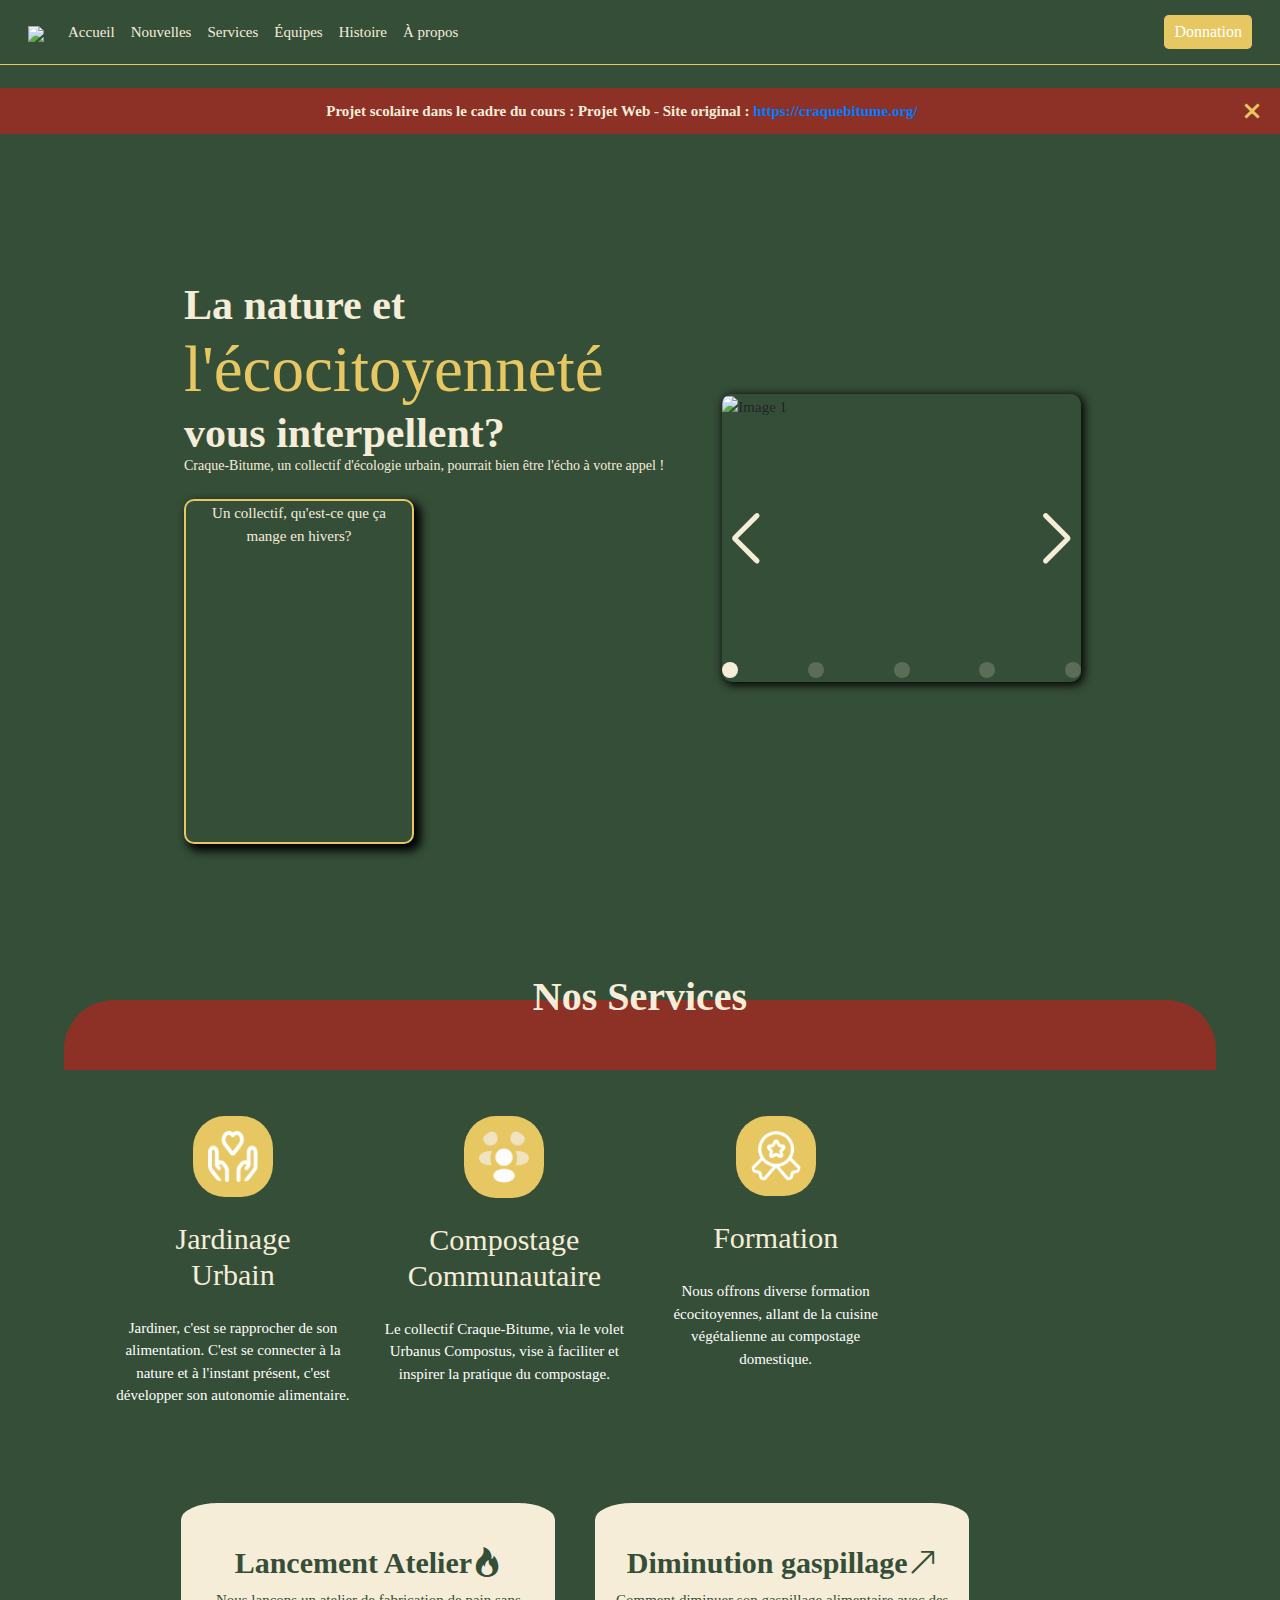
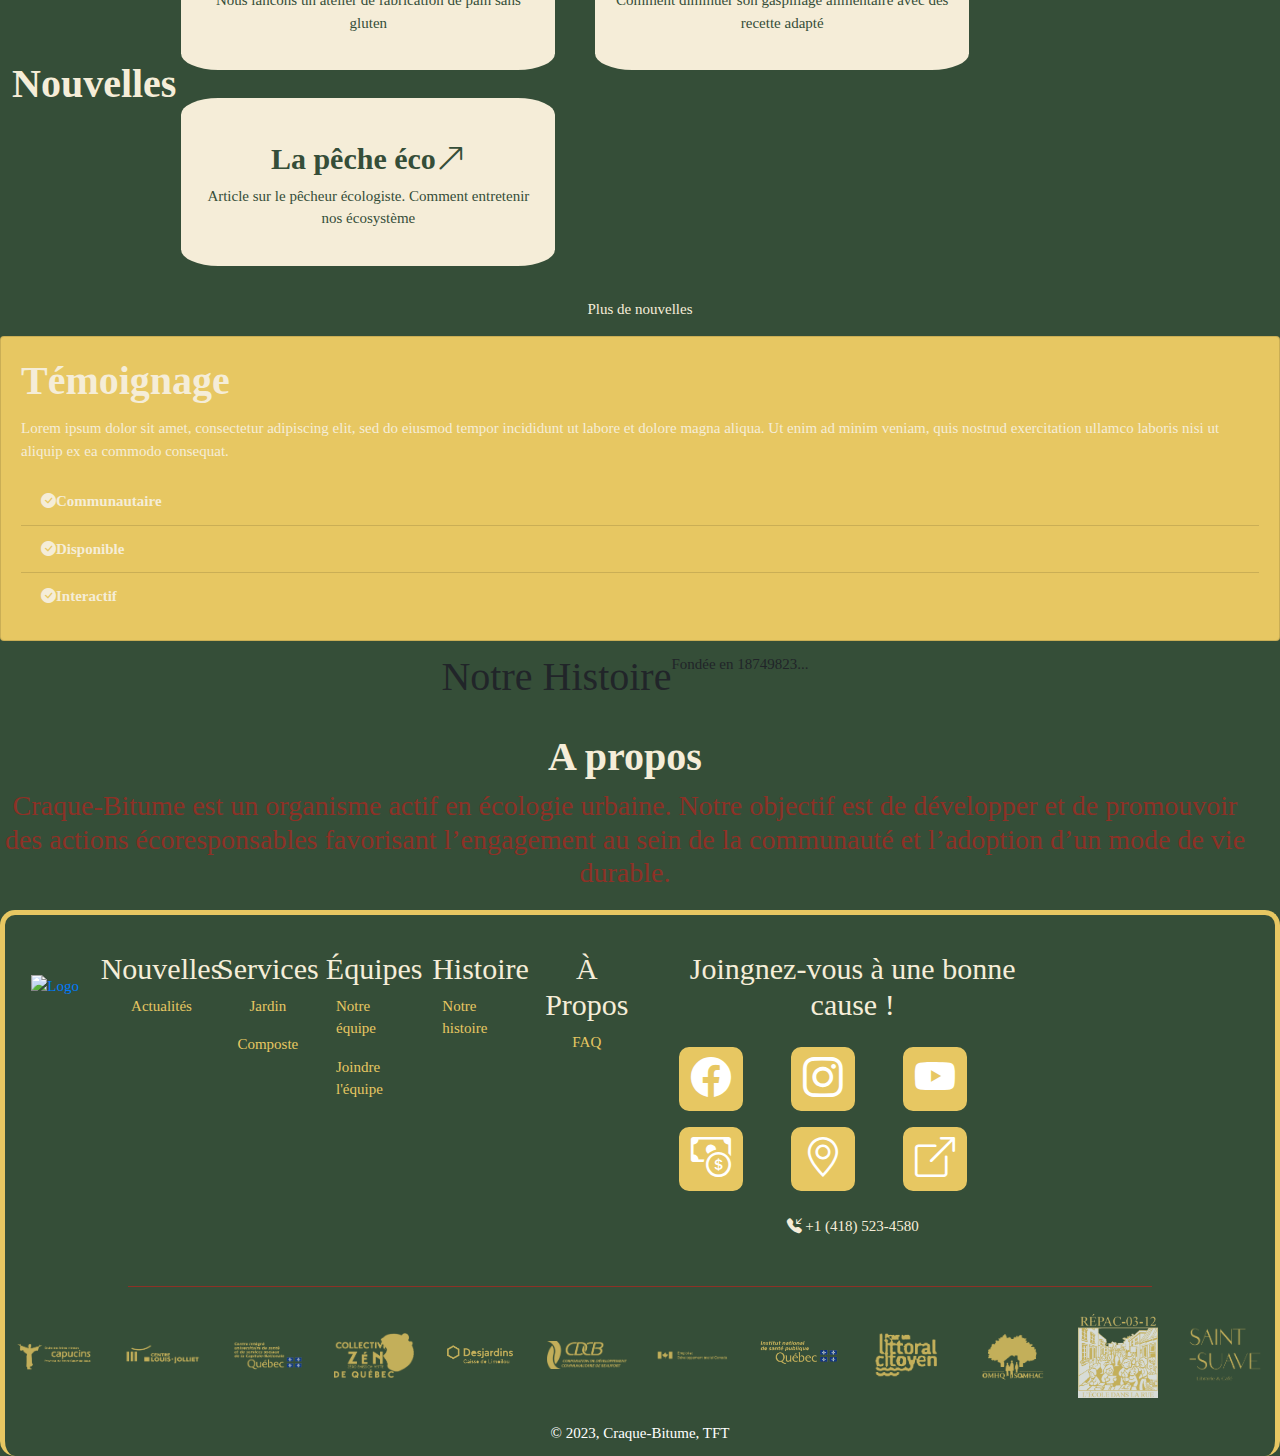
==== index.html @ edf3be4c "nouvelles card pt3" ====
<!DOCTYPE html>
<html lang="fr">

<head>
  <meta charset="UTF-8">
  <meta http-equiv="X-UA-Compatible" content="IE=edge">
  <meta name="viewport" content="width=device-width, initial-scale=1.0" />
  <title>Craque-Bitume</title>
  <link rel="apple-touch-icon" sizes="180x180" href="./assets/favicon/apple-touch-icon.png">
  <link rel="icon" type="image/png" sizes="32x32" href="./assets/favicon/favicon-32x32.png">
  <link rel="icon" type="image/png" sizes="16x16" href="./assets/favicon/favicon-16x16.png">
  <link rel="manifest" href="./assets/favicon/site.webmanifest">
  <link rel="mask-icon" href="./assets/favicon/safari-pinned-tab.svg" color="#5bbad5">
  <meta name="msapplication-TileColor" content="#da532c">
  <meta name="theme-color" content="#ffffff">
  <link rel="stylesheet" href="https://cdn.jsdelivr.net/npm/bootstrap-icons@1.10.3/font/bootstrap-icons.css">
  <link rel="stylesheet" href="https://cdn.jsdelivr.net/npm/swiper@9/swiper-bundle.min.css" />
  <link rel="stylesheet" href="https://unpkg.com/swiper/swiper-bundle.min.css">
  <link rel="stylesheet" href="https://maxcdn.bootstrapcdn.com/bootstrap/4.5.2/css/bootstrap.min.css">
  <link href="https://cdn.jsdelivr.net/npm/bootstrap@5.3.2/dist/css/bootstrap.min.css" rel="stylesheet" integrity="sha384-T3c6CoIi6uLrA9TneNEoa7RxnatzjcDSCmG1MXxSR1GAsXEV/Dwwykc2MPK8M2HN" crossorigin="anonymous">
  <link rel="stylesheet" href="https://use.typekit.net/fch5wdf.css">
  <link rel="stylesheet" href="./styles/styles.css" type="text/css">
  <link href='https://unpkg.com/css.gg@2.0.0/icons/css/trees.css' rel='stylesheet'>
  <script src='https://kit.fontawesome.com/a076d05399.js' crossorigin='anonymous'></script>
 <!--icon link-->
  <link href="https://fonts.googleapis.com/icon?family=Material+Icons" rel="stylesheet">
</head>
<!--BODY-->

<body>
  <!--BODY-->

  <main>
    <div class="ignorez"></div>


    <!--BARRE TOP BANNER-->
    <div class="banner">
      <div class="banner__content">
        <div class="banner__text">
          <strong>Projet scolaire dans le cadre du cours : Projet Web - Site original : <a href="https://craquebitume.org/">https://craquebitume.org/</a></strong>
        </div>
        <button class="banner__close" type="button">
          <span class="material-icons">
            close
          </span>
        </button>
      </div>
    </div>

    <!-- NAVBAR -->
    <nav class="navbar navbar-dark navbar-expand-lg justify-content-end align-items-center fixed-top py-0">
      <div class="container-fluid justify-content-space-between align-items-center">
        <a class="navbar-brand " href="index.html">
          <img src="./sources/logo.png" class="logo">
        </a>
        <button class="navbar-toggler" type="button" width="20%" data-bs-toggle="collapse" data-bs-target="#navbarNavDropdown" aria-controls="navbarNavDropdown" aria-expanded="false" aria-label="Affichage/masquage de la navigation">
          <span class="navbar-toggler-icon"></span>
        </button>
        <div class="collapse navbar-collapse" id="navbarNavDropdown">
          <ul class="navbar-nav ">
            <li class="nav-item"><a class="nav-link" aria-current="page" href="./index.html">Accueil</a></li>
            <li class="nav-item"><a class="nav-link" aria-current="page" href="./2nouvelles.html">Nouvelles</a></li>
            <li class="nav-item"><a class="nav-link" aria-current="page" href="./3services.html">Services</a></li>
            <li class="nav-item"><a class="nav-link" aria-current="page" href="./4equipe.html">Équipes</a></li>
            <li class="nav-item"><a class="nav-link" aria-current="page" href="./5histoire.html">Histoire</a></li>
            <li class="nav-item"><a class="nav-link" aria-current="page" href="./6propos.html">À propos</a></li>
          </ul>
          <div class="donnation d-flex justify-content-end">
            <a href="https://craquebitume.org/products/faites-un-don-a-craque-bitume" type="button" id="btn-don" class="d-flex justify-content-end btn btn-outline-warning btn-lg ml-lg-2 mt-2 mt-lg-0">Donnation</a>
          </div>
        </div>
      </div>
    </nav>

    <!-------------- HERO --------------->
    <section id="hero" class="accueil container-fluid hero row d-flex justify-content-evenly justify-content-xl-center">
      <div class="cote gauche pt-5 d-flex flex-column col-11 col-sm-8 col-md-9 col-xl-5 justify-content-center justify-content-md-center justify-content-lg-center  align-items-md-center align-items-center align-items-xl-start">
        <h1 class="text-center text-md-start text-overflow hero-titre-1">La nature et</h1>
        <h1 class="text-center text-md-start text-overflow hero-titre-2">l'écocitoyenneté</h1>
        <h1 class="text-center text-md-start text-lg-start text-overflow hero-titre-3">vous interpellent?</h1>
        <h4 class="text-center text-md-center text-md-start text-lg-start text-overflow pb-3 hero-titre-4" >Craque-Bitume, un collectif d'écologie urbain, pourrait bien être l'écho à votre appel !</h4>
        <button class="collectif d-flex flex-column col-9 col-md-5 col-lg-5 hero-btn">Un collectif, qu'est-ce que ça mange en hivers?</button>
      </div>
      <div class="cote droit d-flex flex-column col-11 col-sm-8 col-md-7 col-xl-4 justify-content-start justify-content-lg-center align-items-start align-items-lg-start">
        <div class="container">
          <div class="swiper-container">
            <div class="swiper-wrapper">
              <div class="swiper-slide"><img src="./sources/medias/accueil/carroussel_1.jpg" alt="Image 1"></div>
              <div class="swiper-slide"><img src="./sources/medias/accueil/carroussel_2.jpg" alt="Image 2"></div>
              <div class="swiper-slide"><img src="./sources/medias/accueil/carroussel_3.jpg" alt="Image 3"></div>
              <div class="swiper-slide"><img src="./sources/medias/accueil/carroussel_4.jpg" alt="Image 4"></div>
              <div class="swiper-slide"><img src="./sources/medias/accueil/carroussel_5.jpg" alt="Image 5"></div>
            </div>
            <!-- Pagination -->
            <div class="swiper-pagination d-flex justify-content-between"></div>
            <!-- Navigation (boutons précédent/suivant) -->
            <div class="swiper-button-next"></div>
            <div class="swiper-button-prev"></div>
          </div>
        </div>
      </div>
    </section>  

    <!-------------- SERVICES --------------->
    <section class="section__services container-fluid d-flex justify-content-center align-items-center">
      <div class="services__container services p-5 col-xl-11 ">
      <h1 class="services__titre pb-1 text-center">Nos Services</h1>
        <div class="row d-flex flex-column flex-md-row justify-content-evenly align-items-center align-items-md-start">
          <div class="col-11 col-md-5 col-lg-4 col-xl-3 mt-2">
            <img class="services__logo logo__jardinage" src="./assets/icon/icon_donate.png" alt="♥">
            <h5 class="my-4 m-md-4">Jardinage Urbain</h5>
            <p>Jardiner, c'est se rapprocher de son alimentation. C'est se connecter à la nature et à l'instant présent, c'est développer son autonomie alimentaire.</p>
          </div>
          <div class="col-11 col-md-5 col-lg-4 col-xl-3 mt-2">
            <img class="services__logo logo__compostage" src="./assets/icon/icon_people.png" alt="♥">
            <h5 class="my-4">Compostage Communautaire</h5>
            <p>Le collectif Craque-Bitume, via le volet Urbanus Compostus, vise à faciliter et inspirer la pratique du compostage.</p>
          </div>
          <div class="col-11 col-md-5 col-lg-4 col-xl-3 mt-2">
            <img class="services__logo logo__formaion" src="./assets/icon/icon_medal star.png" alt="♥">
            <h5 class="my-4">Formation</h5>
            <p>Nous offrons diverse formation écocitoyennes, allant de la cuisine végétalienne au compostage domestique.</p>
          </div>
        </div>
      </div>
    </section>

<!-------------- NOUVELLES --------------->
    <section class="nouvelles__container container-fluid d-flex  justify-content-center align-items-center">
      <i class="gg-trees"></i><h1 class="nouvelles__titre pb-1 text-center">Nouvelles</h1>

      <div class="row d-flex flex-column flex-md-row justify-content-evenly align-items-center align-items-md-start">

        <div class="nouvelles__cards col-12 col-md-6 col-lg-4 mt-2">
          <img >
            <h5 class="cards__title">Lancement Atelier<i class="bi bi-fire"></i></h5>
            <p class="cards__text text-center">Nous lancons un atelier de fabrication de pain sans gluten</p>
        </div>
  
        <div class="nouvelles__cards col-12 col-md-6 col-lg-4 mt-2">
          <img >
          <h5 class="cards__title">Diminution gaspillage<i class="bi bi-arrow-up-right"></i></h5>
          <p class="cards__text text-center">Comment diminuer son gaspillage alimentaire avec des recette adapté</p>
        </div>
  
        <div class="nouvelles__cards col-12 col-md-6 col-lg-4 mt-2">
          <img >
          <h5 class="cards__title">La pêche éco<i class="bi bi-arrow-up-right"></i></h5>
          <p class="cards__text text-center">Article sur le pêcheur écologiste. Comment entretenir nos écosystème</p>
        </div>
      </div>


    </section>
    
    <p class="plus-nouvelles text-center"> Plus de nouvelles</p><i class="gg-arrow-down-o"></i>

<!-------------- TEMOIGNAGE --------------->

    <section class="temoignage__container">
      <div class="card">
        <img>
        <div class="card-body">
          <h1 class="card-title">Témoignage</h1>
          <p class="card-text">Lorem ipsum dolor sit amet, consectetur adipiscing elit, sed do eiusmod tempor incididunt ut labore et dolore magna aliqua. Ut enim ad minim veniam, quis nostrud exercitation ullamco laboris nisi ut aliquip ex ea commodo consequat.</p>
          <span></span>
          <ul class="list-group list-group-flush">
            <li class="list-group-item"><i class="bi bi-check-circle-fill"></i><b>Communautaire</b></li>
            <li class="list-group-item"><i class="bi bi-check-circle-fill"></i><b>Disponible</b></li>
            <li class="list-group-item"><i class="bi bi-check-circle-fill"></i><b>Interactif</b></li>
          </ul>
        </div>
      </div>
    </section>

<!-------------- HISTOIRE --------------->

    <section class="histoire__container container-fluid d-flex row justify-content-center">
      <h1 class="histoire__titre  text-center">Notre Histoire</h1>
      <p class="histoire__texte  text-center">Fondée en 18749823...</p>
    </section>

<!-------------- A PROPOS --------------->

    <section class="propos__section container-fluid d-flex row justify-content-center">
      <h1 class="propos__title text-center">A propos</h1>
      <h3 class="propos__text text-center">Craque-Bitume est un organisme actif en écologie urbaine.
        Notre objectif est de développer et de promouvoir des actions écoresponsables favorisant l’engagement au sein de la communauté et l’adoption d’un mode de vie durable.</h3>
    </section>


  </main>

  <!------------------------------------ FOOTER ----------------------------------------------------->


    <footer>

      <section class="section__footer container-fluid d-flex flex-column">

        <div class="row colonne--haut d-flex justify-content-evenly align-items-start">

          <div class="col-12 col-xl-1 mb-2 mt-5 d-flex flex-column align-items-center">
            <a href="index.html" class="d-flex align-items-center mb-3 link-body-emphasis text-decoration-none"><img class="footer__logo " src="./sources/logo.png" alt="Logo"></a>
          </div>


          <div class="col-12 col-sm-4 col-md-3 col-xl-1 mb-2 pt-4 d-flex flex-column align-items-center align-content-start">
            <a href="./2nouvelles.html"> <h5 class="section">Nouvelles</h5></a>
            <a href="./2nouvelles.html" class="nav-link p-0 text-body-secondary sous-section"><p class="footer_sous_texte">Actualités</p></a>
          </div>
  
          <div class="col-12 col-sm-4 col-md-3 col-xl-1 mb-2 pt-4 d-flex flex-column align-items-center">
            <a href="./3services.html"><h5 class="section">Services</h5></a>
            <a href="./3services.html" class="nav-link p-0 text-body-secondary sous-section"><p class="footer_sous_texte">Jardin</p></a>
            <a href="./3services.html" class="nav-link p-0 text-body-secondary sous-section"><p class="footer_sous_texte">Composte</p></a>
          </div>
          
          <div class="col-12 col-sm-4 col-md-3 col-xl-1 mb-2 pt-4 d-flex flex-column align-items-center">
            <a href="./4equipe.html"><h5 class="section">Équipes</h5></a>
            <a href="./4equipe.html" class="nav-link p-0 text-body-secondary sous-section"><p class="footer_sous_texte">Notre équipe</p></a>
            <a href="./4equipe.html" class="nav-link p-0 text-body-secondary sous-section"><p class="footer_sous_texte">Joindre l'équipe</p></a>
          </div>
  
          <div class="col-12 col-sm-4 col-md-3 col-xl-1 mb-2 pt-4 d-flex flex-column align-items-center">
            <a href="./5histoire.html"><h5 class="section">Histoire</h5></a>
            <a href="#" class="nav-link p-0 text-body-secondary sous-section"><p class="footer_sous_texte">Notre histoire</p></a>
          </div>

          <div class="col-12 col-sm-4 col-md-3 col-xl-1 mb-2 pt-4 d-flex flex-column align-items-center">
            <a href="./6propos.html"><h5 class="section">À Propos</h5></a>
            <a href="./6propos.html" class="nav-link p-0 text-body-secondary sous-section"><p class="footer_sous_texte">FAQ</p></a>
          </div>

          <div class="col-12 col-md-9 col-xl-4 mb-2 pt-4  d-flex flex-column align-items-center">
            <h5 class="section px-2 ">Joingnez-vous à une bonne cause !</h5>
            <div class="d-flex flex-wrap flex-lg-row justify-content-evenly sociaux mt-3  mt-xl-0">
              <a href="https://www.facebook.com/craquebitume"                           class="footer__btn d-flex  justify-content-end align-items-center text-center mx-4 mt-3"><i class="bi bi-facebook"></i></a>
              <a href="https://www.instagram.com/craque.bitume/"                        class="footer__btn d-flex  justify-content-end align-items-center text-center mx-4 mt-3"><i class="bi bi-instagram"></i></a>
              <a href="https://www.youtube.com/@craque-bitumeobnl4387"                  class="footer__btn d-flex  justify-content-end align-items-center text-center mx-4 mt-3"><i class="bi bi-youtube"></i></a>
              <a href="https://craquebitume.org/products/faites-un-don-a-craque-bitume" class="footer__btn d-flex  justify-content-end align-items-center text-center mx-4 mt-3"><i class="bi bi-cash-coin"></i></a>
              <a href="https://maps.app.goo.gl/16J4zraB6vR6eccZ9"                       class="footer__btn d-flex  justify-content-end align-items-center text-center mx-4 mt-3"><i class="bi bi-geo-alt"></i></a>
              <a href="https://craquebitume.org/"                                       class="footer__btn d-flex  justify-content-end align-items-center text-center mx-4 mt-3"><i class="bi bi-box-arrow-up-right"></i></a>
            </div>
            <p class="sous-section telephone mt-4"><i class="bi bi-telephone-inbound-fill"></i>        +1 (418) 523-4580</p>
          </div>  

          <!-- <a href="https://maps.app.goo.gl/16J4zraB6vR6eccZ9" class="adresse"><p class="sous-section adresse">Centre des opérations : 435 Rue du Roi, Québec, QC G1K 2X1</p></a> -->
          <!-- <a href="https://maps.app.goo.gl/16J4zraB6vR6eccZ9" class="adresse"><p class="sous-section adresse">Centre administratif : 870 Av. De Salaberry, Québec, QC G1R 2T9 </p></a> -->

        </div>


        <div class="row"><div class="ligne-design"></div></div>
        

        <div class="row">
          <div class="d-flex flex-row flex-wrap mb-6 sponsor-colonne">
            <a class="d-flex align-items-center justify-content-center col-3 col-lg-1" href="https://www.capucin.org/"><img class="logo sponsor" src="./sources/medias/footer/logo_partenaire_jaune/capucin.png" alt="Capucin"></a>
            <a class="d-flex align-items-center justify-content-center col-3 col-lg-1" href="https://clj.cssc.gouv.qc.ca/"><img class="logo sponsor" src="./sources/medias/footer/logo_partenaire_jaune/centre_louis-jolliet.png" alt="centre_louis-jolliet"></a>
            <a class="d-flex align-items-center justify-content-center col-3 col-lg-1" href="https://www.quebec.ca/sante/systeme-et-services-de-sante/organisation-des-services/cisss-et-ciusss"><img class="logo sponsor" src="./sources/medias/footer/logo_partenaire_jaune/centre_uni_quebec.png" alt="centre_uni_quebec"></a>
            <a class="d-flex align-items-center justify-content-center col-3 col-lg-1" href="https://collectivitezenquebec.org/"><img class="logo sponsor" src="./sources/medias/footer/logo_partenaire_jaune/collectivite_zen_quebec.png" alt="collectivite_zen_quebec"></a>
            <a class="d-flex align-items-center justify-content-center col-3 col-lg-1" href="https://www.desjardins.com/votre-caisse/index.jsp?transit=81520366" ><img class="logo sponsor" src="./sources/medias/footer/logo_partenaire_jaune/desjardins.png" alt="Desjardins"></a>
            <a class="d-flex align-items-center justify-content-center col-3 col-lg-1" href="https://cdcbeauport.ca/"><img class="logo sponsor" src="./sources/medias/footer/logo_partenaire_jaune/dev_comunautaire_beauport.png" alt="dev_comunautaire_beauport"></a>
            <a class="d-flex align-items-center justify-content-center col-3 col-lg-1" href="https://www.canada.ca/fr/emploi-developpement-social.html"><img class="logo sponsor" src="./sources/medias/footer/logo_partenaire_jaune/dev_social_canada.png" alt="dev_social_canada"></a>
            <a class="d-flex align-items-center justify-content-center col-3 col-lg-1" href="https://www.inspq.qc.ca/"><img class="logo sponsor" src="./sources/medias/footer/logo_partenaire_jaune/insp_qc.png" alt="insp_qc"></a>
            <a class="d-flex align-items-center justify-content-center col-3 col-lg-1" href="https://www.littoralcitoyen.org/"><img class="logo sponsor" src="./sources/medias/footer/logo_partenaire_jaune/litoral_citoyen.png" alt="litoral_citoyen"></a>
            <a class="d-flex align-items-center justify-content-center col-3 col-lg-1" href="https://www.omhq.qc.ca/"><img class="logo sponsor" src="./sources/medias/footer/logo_partenaire_jaune/omhg.png" alt="omhg"></a>
            <a class="d-flex align-items-center justify-content-center col-3 col-lg-1" href="http://repac.org/"><img class="logo sponsor" src="./sources/medias/footer/logo_partenaire_jaune/repac-03-12.png" alt="repac-03-12"></a>
            <a class="d-flex align-items-center justify-content-center col-3 col-lg-1" href="https://www.saintsuave.com/"><img class="logo sponsor" src="./sources/medias/footer/logo_partenaire_jaune/saint-suave.png" alt="saint-suave"></a>
          </div>
        </div>
        <div class="copyright d-flex justify-content-center align-content-center text-center mt-4">
          <p class="credit text-body-secondary sous-section mb-0">&copy; 2023, Craque-Bitume, TFT</p>
        </div>
      </section>
    </footer>

    <script src="./scripts/script.js"></script>
    <script src="https://unpkg.com/swiper/swiper-bundle.min.js"></script>
    <script src="https://code.jquery.com/jquery-3.6.0.min.js"></script>
    <script src="https://maxcdn.bootstrapcdn.com/bootstrap/4.5.2/js/bootstrap.min.js"></script>
    <script src="https://cdn.jsdelivr.net/npm/bootstrap@5.2.3/dist/js/bootstrap.bundle.min.js" integrity="sha384-kenU1KFdBIe4zVF0s0G1M5b4hcpxyD9F7jL+jjXkk+Q2h455rYXK/7HAuoJl+0I4" crossorigin="anonymous"></script>

</body>

</html>
---- styles/styles.css ----
/*--------------------------- FONT -------------------------------*/
@font-face {
  font-family: "pacifico";
  src: url("https://use.typekit.net/af/5f850c/00000000000000003b9b136f/27/l?primer=7cdcb44be4a7db8877ffa5c0007b8dd865b3bbc383831fe2ea177f62257a9191&fvd=n4&v=3") format("woff2"), url("https://use.typekit.net/af/5f850c/00000000000000003b9b136f/27/d?primer=7cdcb44be4a7db8877ffa5c0007b8dd865b3bbc383831fe2ea177f62257a9191&fvd=n4&v=3") format("woff"), url("https://use.typekit.net/af/5f850c/00000000000000003b9b136f/27/a?primer=7cdcb44be4a7db8877ffa5c0007b8dd865b3bbc383831fe2ea177f62257a9191&fvd=n4&v=3") format("opentype");
  font-display: auto;
  font-style: normal;
  font-weight: 400;
  font-stretch: normal;
}
@font-face {
  font-family: "rubik";
  src: url("https://use.typekit.net/af/8e7336/0000000000000000774ed06c/30/l?primer=7cdcb44be4a7db8877ffa5c0007b8dd865b3bbc383831fe2ea177f62257a9191&fvd=n4&v=3") format("woff2"), url("https://use.typekit.net/af/8e7336/0000000000000000774ed06c/30/d?primer=7cdcb44be4a7db8877ffa5c0007b8dd865b3bbc383831fe2ea177f62257a9191&fvd=n4&v=3") format("woff"), url("https://use.typekit.net/af/8e7336/0000000000000000774ed06c/30/a?primer=7cdcb44be4a7db8877ffa5c0007b8dd865b3bbc383831fe2ea177f62257a9191&fvd=n4&v=3") format("opentype");
  font-display: auto;
  font-style: normal;
  font-weight: 400;
  font-stretch: normal;
}
html {
  height: 2500px;
  min-width: 375px !important;
  width: 100%;
  height: 100%;
  position: relative;
  background-color: #354e38;
}

body {
  background-color: #354e38;
  font-family: "rubik";
  font-size: 15px;
  height: 100%;
  min-width: 375px;
  position: relative;
}

main {
  position: relative;
  width: 100%;
}

h5 {
  color: #F5EDD8;
  font-size: 30px;
  text-align: center;
}

/* ----------------- SECTION PAGE ACCUEIL ----------------------- */
.ignorez {
  position: relative;
  top: 0px;
  left: 0px;
  width: 100%;
  height: 88px;
}

.navbar {
  border-bottom: 1px solid #e7c762;
  background-color: #354e38;
}

.logo {
  max-width: 80px;
}

.container-fluid {
  padding: 12px !important;
}

.navbar-toggler {
  background-color: #E7C762 !important;
}

#btn-don {
  right: 0px;
  position: relative;
  padding: 5px 10px;
  border: none;
  background-color: #E7C762;
  color: white;
  font-size: 16px;
}
#btn-don:hover {
  border: 2px solid #E7C762;
  background-color: #354e38;
}

.navbar-nav {
  text-align: end;
}

.navbar-dark .navbar-nav .nav-link {
  color: #F5EDD8;
}
.navbar-dark .navbar-nav .nav-link:hover {
  color: #E7C762;
  text-decoration: underline;
}

/* ----------------- SECTION BANNER X ------------------------ */
.banner {
  background-color: #8D3126;
  z-index: 2;
  position: fixed;
  width: 100%;
  z-index: 1029;
}

.banner__content {
  padding: 10px;
  margin: 0 auto;
  display: flex;
  align-items: center;
  width: 100%;
}

.banner__text {
  color: #F5EDD8;
  flex-grow: 1;
  text-align: center;
}

.banner__close {
  background: none;
  border: none;
  cursor: pointer;
  display: flex;
  align-items: center;
}
.banner__close .material-icons {
  color: #E7C762;
  font-weight: 900;
}

/* ----------------- SECTION HERO ----------------------- */
#hero {
  padding: 0px;
  margin: 0px;
  width: 100%;
  height: 100vh;
  position: relative;
  background-color: #354e38;
}

.collectif {
  background: #E7C762;
  border-radius: 10px;
}

.swiper-container {
  width: 100%;
  position: relative;
  overflow: hidden;
  border-radius: 10px;
  box-shadow: 2px 2px 10px 1px #000;
}

.swiper-slide img {
  width: 100%;
  height: 100%;
  aspect-ratio: 5/4;
  -o-object-fit: cover;
     object-fit: cover;
}

.swiper-button-next {
  color: #F5EDD8;
}
.swiper-button-next::after {
  font-size: 50px;
  font-weight: bold;
}

.swiper-button-prev {
  color: #F5EDD8;
}
.swiper-button-prev::after {
  font-size: 50px;
  font-weight: bold;
}

.swiper-pagination-bullet {
  scale: 2;
  background-color: #F5EDD8;
}

.hero-titre-2 {
  font-family: "pacifico";
  color: #E7C762;
  font-size: calc(20px + 5vh);
  padding: 0px;
  margin: 0px;
}

.hero-titre-1 {
  font-family: "rubik";
  color: #F5EDD8;
  font-size: calc(15px + 3vh);
  font-weight: bold;
  padding: 0px;
  margin: 0px;
}

.hero-titre-3 {
  font-family: "rubik";
  color: #F5EDD8;
  font-size: calc(15px + 3vh);
  font-weight: bold;
  padding: 0px;
  margin: 0px;
}

.hero-titre-4 {
  font-family: "rubik";
  color: #F5EDD8;
  font-weight: normal;
  font-size: calc(5px + 1vh);
}

.hero-btn {
  background-color: #354e38;
  border: 2px solid #E7C762;
  box-shadow: 5px 5px 10px 2px #000;
  font-family: "rubik";
  color: #F5EDD8;
  max-width: 230px;
}
.hero-btn:hover {
  background-color: #E7C762;
  color: #000;
}

/* ----------------- SECTION PAGE NOUVELLE ---------------------- */
.nouvelles__container {
  background-color: #354e38;
  font-family: "rubik";
  
  
  
}

.nouvelles__titre {
  color: #F5EDD8;
  font-family: "rubik";
  font-weight: bold;
  
}

.nouvelles__cards {
  background-color: #F5EDD8;
  color-scheme: #354e38;
  font-family: "rubik";
  

  padding: 20px;
  margin: 20px;

  border-radius: 10%;
}
.nouvelles__cards:hover {
  background-color: #E7C762;
}

.nouvelles__cards .cards__title{
  color: #354e38;
  font-weight: bolder;
}

.cards__text{
  color: #354e38;
}

.cards__title:hover{
  color:#F5EDD8;
  font-weight: bolder;
}

.cards__text:hover{
  color: #F5EDD8;
}

.gg-trees{
  color: #E7C762;

  
}

.plus-nouvelles{
  color: #F5EDD8;
}

/* ----------------- SECTION PAGE TEMOIGNAGE ---------------------- */
.card{
  background-color: #E7C762;
}

.card-title{
  color: #F5EDD8;
  font-weight: bolder;
  font-family: "rubik";
}

.card-text{
  color: #F5EDD8;
}

.list-group{
  background-color: #E7C762;
}

.list-group-item{
  background-color: #E7C762;
  color: #F5EDD8;
}



/* ----------------- SECTION PAGE SERVICE ----------------------- */
.section__services {
  width: 100%;
  background-color: #354e38;
}

.services {
  text-align: center;
  background: linear-gradient(to bottom, #8D3126 70px, transparent 0%);
  border-radius: 50px 50px 0% 0%;
}
.services____container {
  color: #000;
  font-family: "rubik";
  width: 90%;
  width: 100%;
  height: 100%;
}
.services__logo {
  background-color: #E7C762;
  width: 80px;
  padding: 15px;
  border-radius: 40%;
}
.services__titre {
  color: #F5EDD8;
  font-weight: bolder;
  font-size: 40px;
  transform: translateY(-75px);
  text-align: center;
}
.services__container p {
  text-align: center;
  color: white;
}

/* ----------------- SECTION PAGE HISTOIRE ---------------------- */
@media (min-width: 992px) {
  .navbar-expand-lg .navbar-nav {
    width: 100%;
  }
}
.timeline {
  display: block;
  position: relative;
  left: -40%;
  top: 100px;
  width: 2px;
  background: #ffffff;
  margin: 20px auto;
  height: 100%;
}
.timeline .events {
  position: relative;
  top: 0;
  left: 10px;
  width: 100%;
  display: flex;
  flex-direction: column;
}
.timeline .events .event {
  position: relative;
  width: 80vw;
  height: 60vh;
  display: block;
  opacity: 0;
  padding: 10px;
  background: #354e38;
  border: 5px solid #F5EDD8;
  border-radius: 5px;
  margin: 30px 10px;
  box-shadow: 30px 30px 6px rgba(255, 255, 255, 0.219);
}
.timeline .events .event_titre {
  color: #E7C762;
}
.timeline .events .event_texte {
  color: #E5A484;
}
.timeline .events .event_image {
  width: 60vw;
  position: absolute;
  bottom: 25px;
  right: 50px;
}

.espace_event {
  height: 400px;
}

/* ----------------- SECTION PAGE EQUIPE ------------------------ */
/* ----------------- SECTION PAGE PROPOS ------------------------ */
.propos__section {
  background-color: #354e38;
}

.propos__title {
  color: #F5EDD8;
  font-family: "rubik";
  font-weight: bold;
}

.propos__text {
  color: #8D3126;
  font-family: "rubik";
}

div.accordion-item {
  color: #F5EDD8;
  background-color: #354e38;
}

.accordion {
  position: relative;
}
.accordion-button {
  color: #8D3126 !important;
  --bs-accordion-btn-focus-box-shadow: 0 0 0 0.25rem rgb(141 49 38 / 42%);
  background-color: #E7C762;
}

.accordion-button:not(.collapsed) {
  background-color: #E7C762;
}

/*---------------------------PAGE ERREUR 404---------------------- */
.contenu {
  display: block;
  position: relative;
  width: 100%;
  height: 100%;
  display: flex;
  justify-content: center;
  align-items: flex-start;
}
.contenu .fleche {
  width: 350px;
}
.contenu .fleche.jaune {
  position: absolute;
  left: -50px;
  top: -100px;
}
.contenu .fleche.vert {
  position: absolute;
  left: -40px;
  top: -100px;
}
.contenu .fleche.rouge {
  position: absolute;
  left: -30px;
  top: -100px;
}

.erreur.body {
  height: 100%;
  background-image: url("../sources/medias/erreur_404/montagne_vide_erreur.jpg");
  background-repeat: no-repeat;
  background-size: cover;
}

.message-erreur {
  width: 100vw;
  position: relative;
}

.erreur-titre {
  display: flex;
  color: #E7C762;
  font-weight: bolder;
  text-transform: uppercase;
}

.erreur-description {
  display: flex;
  color: #F5EDD8;
  font-size: 1rem;
  text-align: center;
}

/*-----------------------Footer----------------------------------*/
.section__footer {
  width: 100%;
  position: relative;
}

.grid {
  display: flex;
  justify-content: center;
  display: grid;
  grid-template-columns: auto auto;
}

.logo-block {
  width: 300px;
  height: 300px;
  margin: 15px;
  background-color: #354e38;
  order: 0;
}

.date-block {
  background-color: #354e38;
  width: 300px;
  height: 300px;
  font-size: 30px;
  font-weight: bold;
  text-align: center;
  margin: 15px;
  order: 2;
}

.nomequipe {
  font-size: 30px;
  font-weight: bold;
  text-align: center;
}

.credit-block {
  width: 300px;
  height: 300px;
  background: #8D3126;
  background: linear-gradient(0deg, #354e38 0%, #E7C762 0%, #8D3126 72%);
  margin: 15px;
  font-weight: bold;
  text-align: center;
  background-image: url("https://i.imgur.com/YqnzhVK.png");
  background-position: center;
  background-size: cover;
  order: 1;
}

.lelogo {
  width: 300px;
  position: absolute;
  -o-object-fit: cover;
     object-fit: cover;
}

footer {
  border: 5px solid #E7C762;
  border-bottom: none;
  border-radius: 15px;
  bottom: 0px;
  position: relative;
  width: 100%;
  height: auto;
  background-color: #354e38;
}
footer a {
  text-decoration: none;
}
footer a:hover {
  color: #E7C762;
}

.section {
  color: #F5EDD8;
  font-weight: 100;
}

.section__icon {
  font-size: 20px;
}

.footer__btn {
  position: relative;
  border: 2px solid #E7C762;
  background-color: #E7C762;
  color: white;
  font-size: 40px;
  aspect-ratio: 16/1;
  border-radius: 10px;
  font-family: "Times New Roman", Times, serif;
}
.footer__btn:hover {
  border: 2px solid #E7C762;
  background-color: #354e38;
}
.footer__btn i {
  width: 100%;
}

.sociaux {
  width: 100%;
}

.adresse {
  color: #F5EDD8;
  text-decoration: none;
}
.adresse:hover {
  color: white;
}

.telephone {
  color: #F5EDD8;
}

.reseaux_footer {
  color: #E7C762;
  margin: 5px;
  text-decoration: none;
}
.reseaux_footer:hover {
  color: white;
}

.footer__logo {
  width: 100%;
}

.footer_sous_texte {
  color: #E7C762;
}
.footer_sous_texte:hover {
  color: white;
}

.credit {
  position: relative;
  color: white !important;
}

.sponsor-colonne {
  width: 100%;
  display: flex;
  flex-wrap: wrap;
  align-content: space-between;
  margin: 0;
  padding: 0;
}

.ligne-design {
  background-color: #8D3126;
  width: 80vw;
  height: 0.1vh;
  margin: 25px;
  margin-left: auto;
  margin-right: auto;
}

.sponsor {
  filter: opacity(0.8);
  transition: 200ms linear;
}
.sponsor:hover {
  transform: scale(2);
  filter: opacity(1);
}

@media only screen and (max-width: 650px) {
  .logo-block {
    width: 300px;
    height: 300px;
    margin: 15px;
    background-color: #354e38;
    order: 0;
  }
  .date-block {
    background-color: #F5EDD8;
    width: 300px;
    height: -moz-fit-content;
    height: fit-content;
    font-size: 30px;
    font-weight: bold;
    text-align: center;
    margin: 15px;
    order: 1;
  }
  .credit-block {
    width: 300px;
    height: -moz-fit-content;
    height: fit-content;
    background: #8d3126;
    background: linear-gradient(0deg, #8D3126 0%, #E7C762 0%, #8D3126 72%);
    margin: 15px;
    font-weight: bold;
    text-align: center;
    background-image: url("https://i.imgur.com/YqnzhVK.png");
    background-position: center;
    background-size: cover;
    order: 2;
  }
  .grid {
    display: flex;
    justify-content: center;
    flex-direction: column;
  }
}/*# sourceMappingURL=styles.css.map */
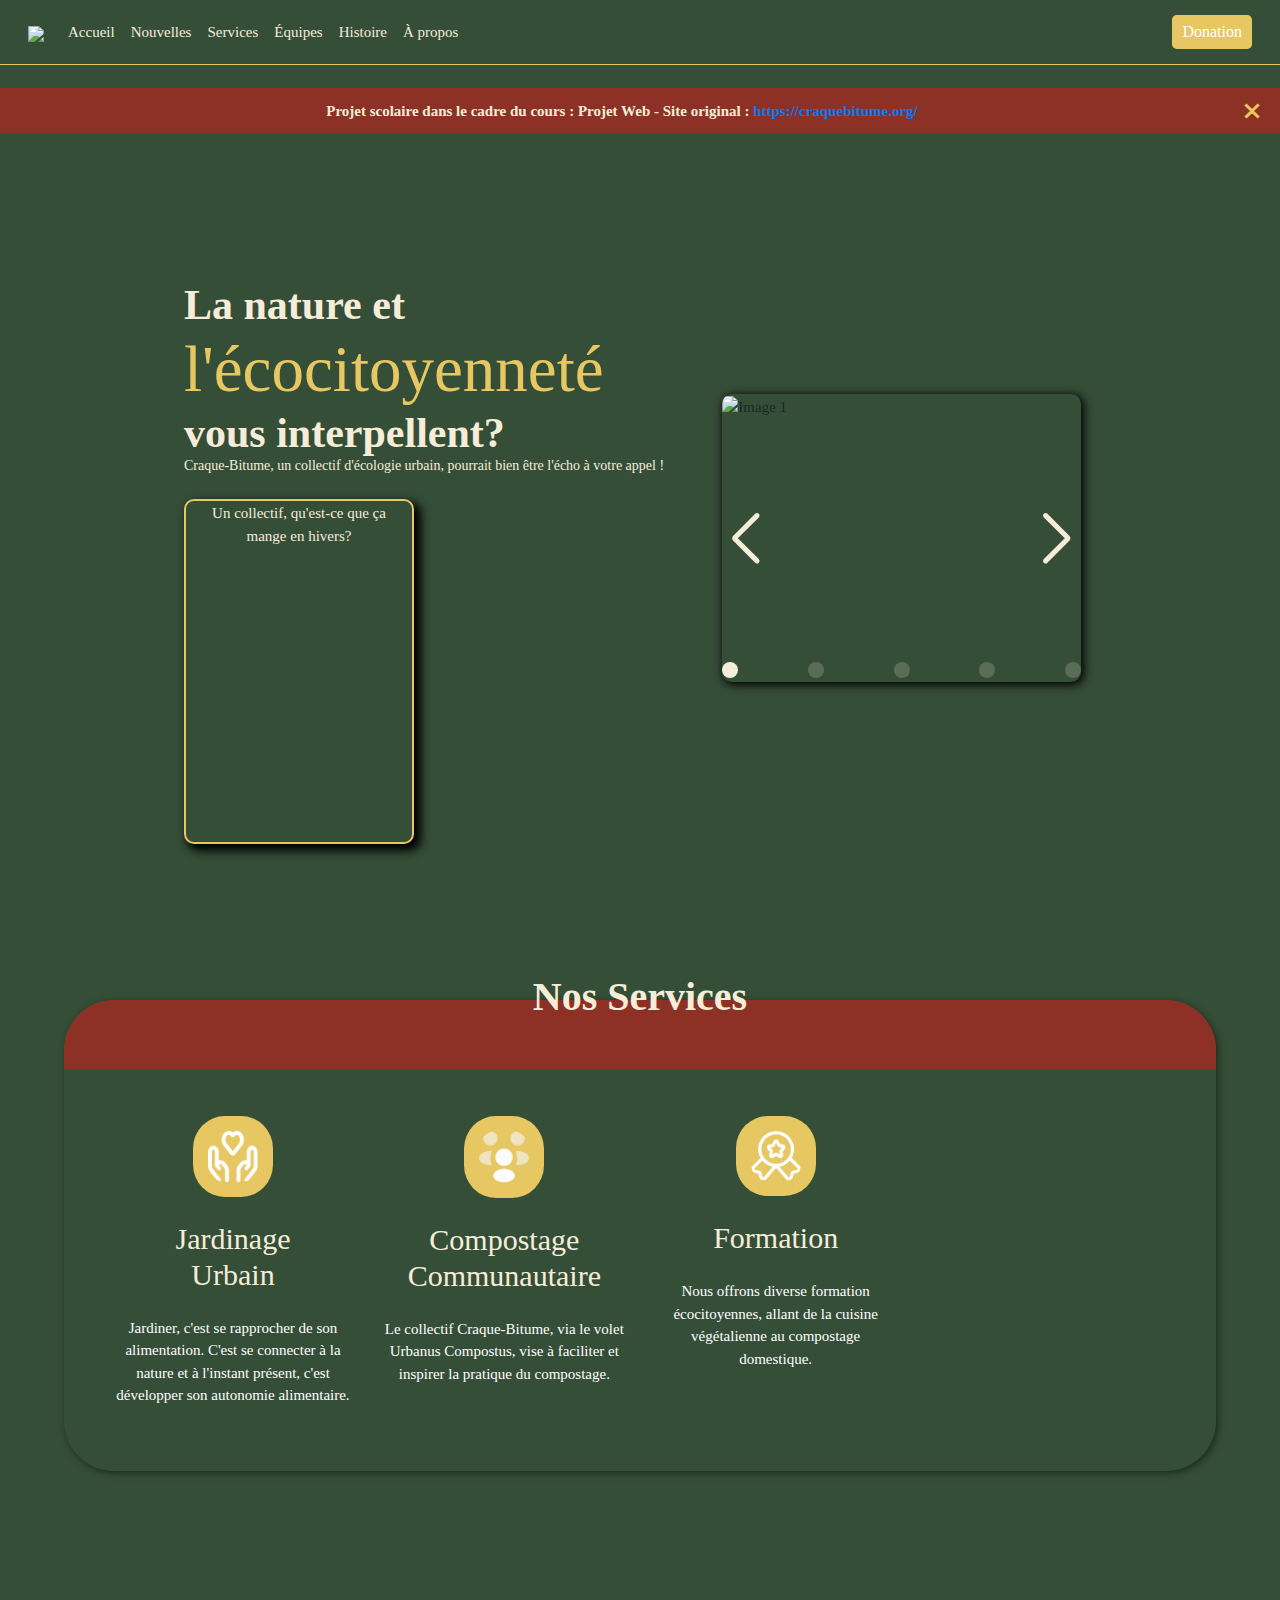
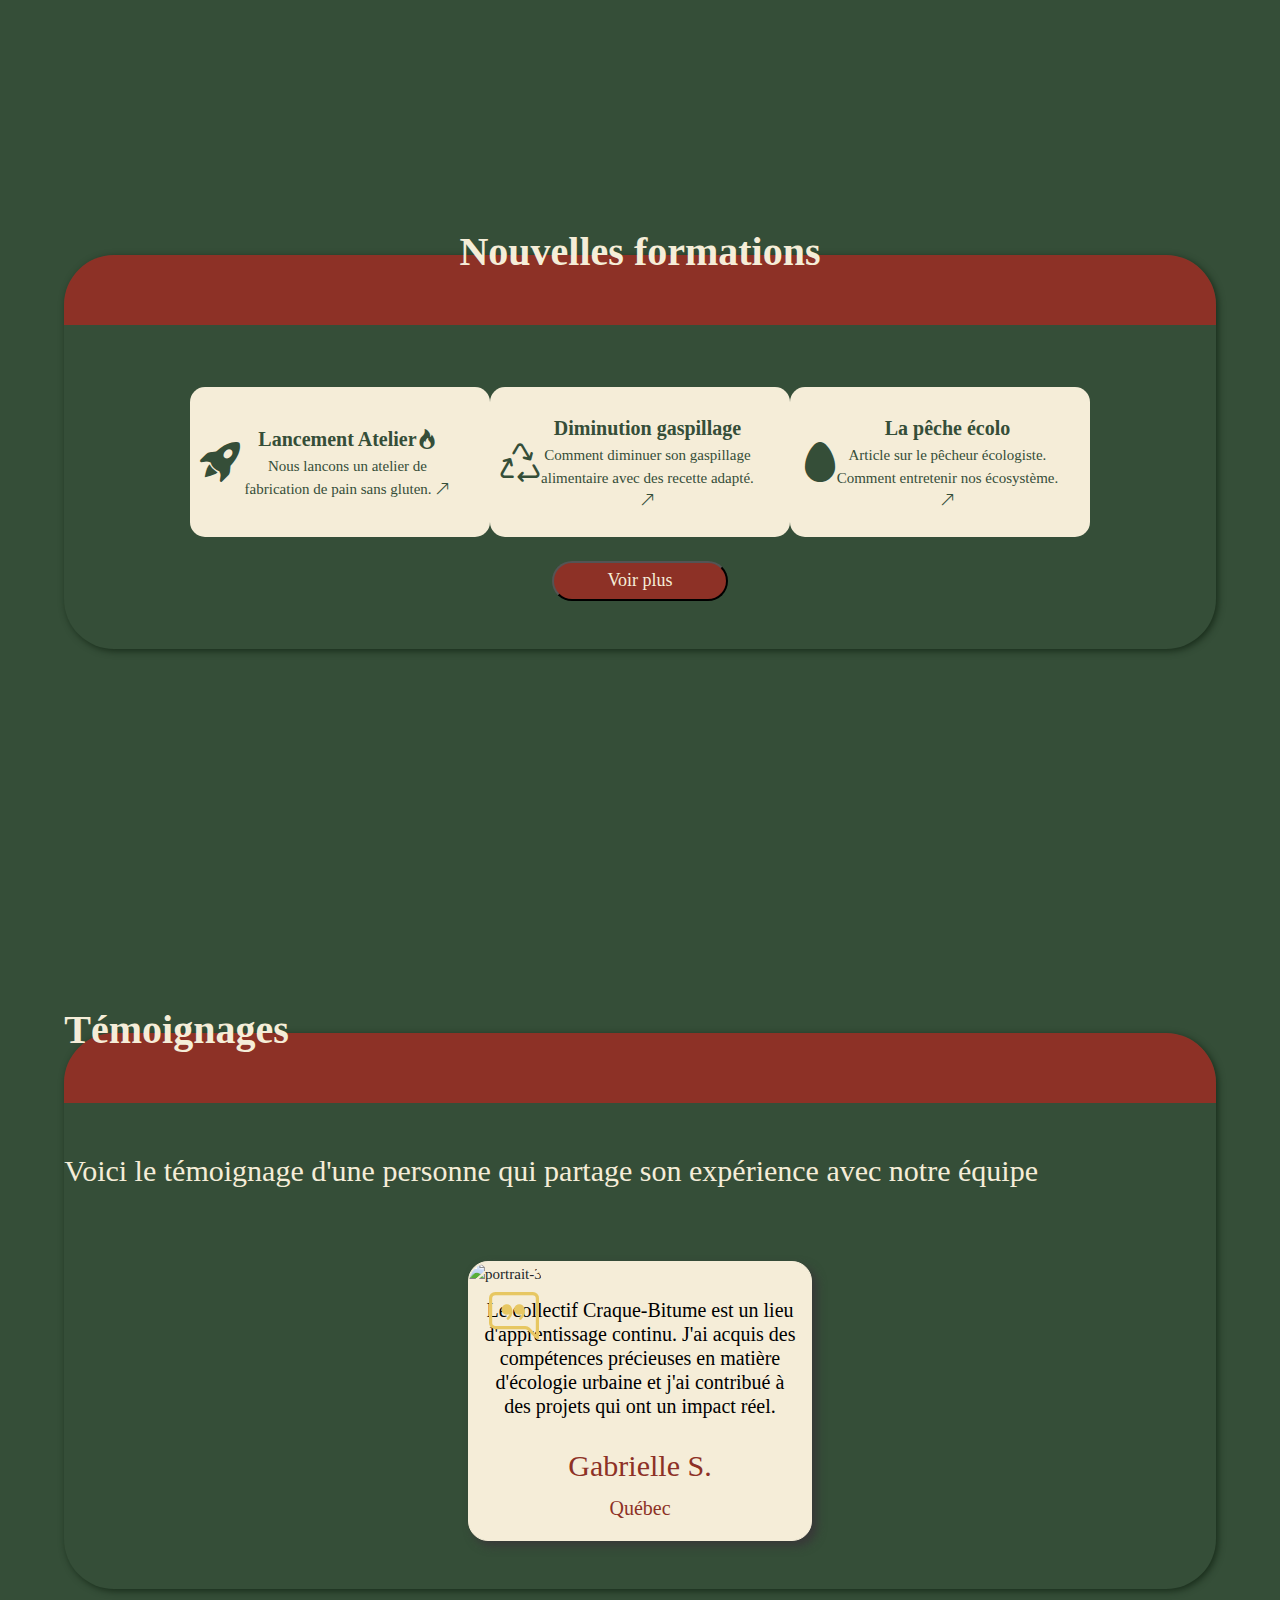
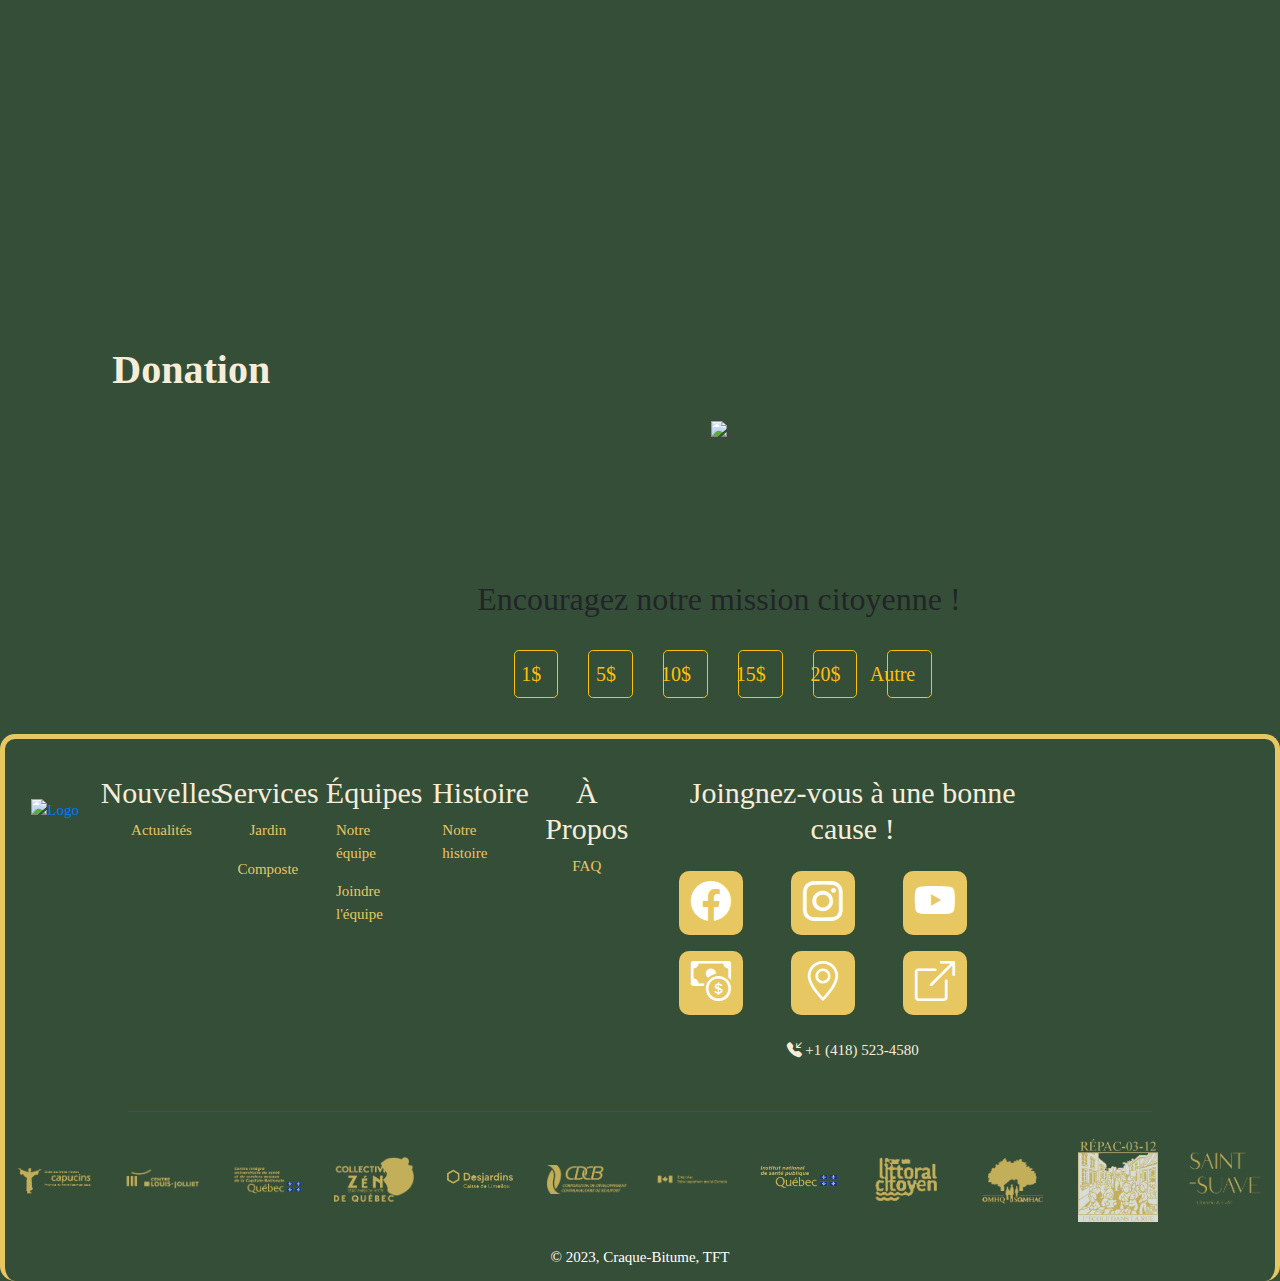
==== commit 7f54523f: "Donation" ====
--- a/index.html
+++ b/index.html
@@ -54,11 +54,11 @@
         <a class="navbar-brand " href="index.html">
           <img src="./sources/logo.png" class="logo">
         </a>
-        <button class="navbar-toggler" type="button" width="20%" data-bs-toggle="collapse" data-bs-target="#navbarNavDropdown" aria-controls="navbarNavDropdown" aria-expanded="false" aria-label="Affichage/masquage de la navigation">
+        <button class="navbar-toggler menu" type="button" width="20%" data-bs-toggle="collapse" data-bs-target="#navbarNavDropdown" aria-controls="navbarNavDropdown" aria-expanded="false" aria-label="Affichage/masquage de la navigation">
           <span class="navbar-toggler-icon"></span>
         </button>
         <div class="collapse navbar-collapse" id="navbarNavDropdown">
-          <ul class="navbar-nav ">
+          <ul class="navbar-nav">
             <li class="nav-item"><a class="nav-link" aria-current="page" href="./index.html">Accueil</a></li>
             <li class="nav-item"><a class="nav-link" aria-current="page" href="./2nouvelles.html">Nouvelles</a></li>
             <li class="nav-item"><a class="nav-link" aria-current="page" href="./3services.html">Services</a></li>
@@ -66,8 +66,8 @@
             <li class="nav-item"><a class="nav-link" aria-current="page" href="./5histoire.html">Histoire</a></li>
             <li class="nav-item"><a class="nav-link" aria-current="page" href="./6propos.html">À propos</a></li>
           </ul>
-          <div class="donnation d-flex justify-content-end">
-            <a href="https://craquebitume.org/products/faites-un-don-a-craque-bitume" type="button" id="btn-don" class="d-flex justify-content-end btn btn-outline-warning btn-lg ml-lg-2 mt-2 mt-lg-0">Donnation</a>
+          <div class="donnation d-flex justify-content-center">
+            <a href="https://craquebitume.org/products/faites-un-don-a-craque-bitume" type="button" id="btn-don" class="d-flex justify-content-end btn btn-outline-warning btn-lg ml-lg-2 mt-2 mt-lg-0">Donation</a>
           </div>
         </div>
       </div>
@@ -105,91 +105,218 @@
     <!-------------- SERVICES --------------->
     <section class="section__services container-fluid d-flex justify-content-center align-items-center">
       <div class="services__container services p-5 col-xl-11 ">
-      <h1 class="services__titre pb-1 text-center">Nos Services</h1>
+      <h1 class="section__titre pb-1 text-center">Nos Services</h1>
         <div class="row d-flex flex-column flex-md-row justify-content-evenly align-items-center align-items-md-start">
+
           <div class="col-11 col-md-5 col-lg-4 col-xl-3 mt-2">
             <img class="services__logo logo__jardinage" src="./assets/icon/icon_donate.png" alt="♥">
             <h5 class="my-4 m-md-4">Jardinage Urbain</h5>
             <p>Jardiner, c'est se rapprocher de son alimentation. C'est se connecter à la nature et à l'instant présent, c'est développer son autonomie alimentaire.</p>
           </div>
+
           <div class="col-11 col-md-5 col-lg-4 col-xl-3 mt-2">
             <img class="services__logo logo__compostage" src="./assets/icon/icon_people.png" alt="♥">
             <h5 class="my-4">Compostage Communautaire</h5>
             <p>Le collectif Craque-Bitume, via le volet Urbanus Compostus, vise à faciliter et inspirer la pratique du compostage.</p>
           </div>
+
           <div class="col-11 col-md-5 col-lg-4 col-xl-3 mt-2">
             <img class="services__logo logo__formaion" src="./assets/icon/icon_medal star.png" alt="♥">
             <h5 class="my-4">Formation</h5>
             <p>Nous offrons diverse formation écocitoyennes, allant de la cuisine végétalienne au compostage domestique.</p>
           </div>
+          
         </div>
       </div>
     </section>
 
 <!-------------- NOUVELLES --------------->
-    <section class="nouvelles__container container-fluid d-flex  justify-content-center align-items-center">
-      <i class="gg-trees"></i><h1 class="nouvelles__titre pb-1 text-center">Nouvelles</h1>
-
-      <div class="row d-flex flex-column flex-md-row justify-content-evenly align-items-center align-items-md-start">
-
-        <div class="nouvelles__cards col-12 col-md-6 col-lg-4 mt-2">
-          <img >
-            <h5 class="cards__title">Lancement Atelier<i class="bi bi-fire"></i></h5>
-            <p class="cards__text text-center">Nous lancons un atelier de fabrication de pain sans gluten</p>
-        </div>
-  
-        <div class="nouvelles__cards col-12 col-md-6 col-lg-4 mt-2">
-          <img >
-          <h5 class="cards__title">Diminution gaspillage<i class="bi bi-arrow-up-right"></i></h5>
-          <p class="cards__text text-center">Comment diminuer son gaspillage alimentaire avec des recette adapté</p>
-        </div>
-  
-        <div class="nouvelles__cards col-12 col-md-6 col-lg-4 mt-2">
-          <img >
-          <h5 class="cards__title">La pêche éco<i class="bi bi-arrow-up-right"></i></h5>
-          <p class="cards__text text-center">Article sur le pêcheur écologiste. Comment entretenir nos écosystème</p>
-        </div>
-      </div>
-
-
+
+    <section class="section__services container-fluid d-flex justify-content-center align-items-center">
+      <div class="services__container row d-flex services p-5 col-xl-11 justify-content-center align-content-center">
+        <h1 class="section__titre pb-1 text-center">Nouvelles formations</h1>
+
+        <div class="row d-flex m-0 p-0 flex-md-row justify-content-evenly align-items-center align-items-md-start">
+
+          <div class="nouvelle__carte nouvelle my-4  col-12 col-md-8 col-lg-5 col-xl-4 d-flex justify-content-center justify-content-lg-start align-items-center">
+            <div class="col p-0 m-0 d-flex justify-content-evenly flex">
+              <div class="col-2 col-xl-1 d-flex justify-content-center align-content-center text-center"><i class="bi bi-rocket-takeoff-fill nouvelle__logo logo__atelier"></i></div>
+              <div class="col-10 p-0">
+                <h6 class="my-1">Lancement Atelier<i class="nouvelle__icon bi bi-fire"></i></h6>
+                <p>Nous lancons un atelier de fabrication de pain sans gluten.    <i class="bi bi-arrow-up-right"></i></p>
+              </div>
+            </div>
+          </div>
+
+          <div class="nouvelle__carte nouvelle my-4  col-12 col-md-8 col-lg-5 col-xl-4 d-flex justify-content-center justify-content-lg-start align-items-center">
+            <div class="col p-0 m-0 d-flex justify-content-evenly flex">
+              <div class="col-2 col-xl-1 d-flex justify-content-center align-content-center text-center"><i class="bi bi-recycle nouvelle__logo logo__atelier"></i></div>
+              <div class="col-10  p-0">
+                <h6 class="my-1">Diminution gaspillage</h6>
+                <p>Comment diminuer son gaspillage alimentaire avec des recette adapté.    <i class="bi bi-arrow-up-right"></i></p>
+              </div>
+            </div>
+          </div>
+
+          <div class="nouvelle__carte nouvelle my-4  col-12 col-md-8 col-lg-5 col-xl-4 d-flex justify-content-center justify-content-lg-start align-items-center">
+            <div class="col p-0 m-0 d-flex justify-content-evenly flex">
+              <div class="col-2 col-xl-1 d-flex justify-content-center align-content-center text-center"><i class="bi bi-egg-fill nouvelle__logo logo__atelier col-1 d-flex"></i></div>
+              <div class="col-10  p-0">
+                <h6 class="my-1">La pêche écolo</h6>
+                <p>Article sur le pêcheur écologiste. Comment entretenir nos écosystème.    <i class="bi bi-arrow-up-right"></i></p>
+              </div>
+            </div>
+          </div>
+
+          <div class="nouvelle__carte none nouvelle my-4  col-12 col-md-8 col-lg-5 col-xl-4 d-flex justify-content-center justify-content-lg-start align-items-center">
+            <div class="col p-0 m-0 d-flex justify-content-evenly flex">
+              <div class="col-2 col-xl-1 d-flex justify-content-center align-content-center text-center"><i class="bi bi-rocket-takeoff-fill nouvelle__logo logo__atelier"></i></div>
+              <div class="col-10 p-0">
+                <h6 class="my-1">Lancement Atelier<i class="nouvelle__icon bi bi-fire"></i></h6>
+                <p>Nous lancons un atelier de fabrication de pain sans gluten.    <i class="bi bi-arrow-up-right"></i></p>
+              </div>
+            </div>
+          </div>
+
+          <div class="nouvelle__carte none nouvelle my-4  col-12 col-md-8 col-lg-5 col-xl-4 d-flex justify-content-center justify-content-lg-start align-items-center">
+            <div class="col p-0 m-0 d-flex justify-content-evenly flex">
+              <div class="col-2 col-xl-1 d-flex justify-content-center align-content-center text-center"><i class="bi bi-recycle nouvelle__logo logo__atelier"></i></div>
+              <div class="col-10  p-0">
+                <h6 class="my-1">Diminution gaspillage</h6>
+                <p>Comment diminuer son gaspillage alimentaire avec des recette adapté.    <i class="bi bi-arrow-up-right"></i></p>
+              </div>
+            </div>
+          </div>
+
+          <div class="nouvelle__carte none nouvelle my-4  col-12 col-md-8 col-lg-5 col-xl-4 d-flex justify-content-center justify-content-lg-start align-items-center">
+            <div class="col p-0 m-0 d-flex justify-content-evenly flex">
+              <div class="col-2 col-xl-1 d-flex justify-content-center align-content-center text-center"><i class="bi bi-egg-fill nouvelle__logo logo__atelier col-1 d-flex"></i></div>
+              <div class="col-10  p-0">
+                <h6 class="my-1">La pêche écolo</h6>
+                <p>Article sur le pêcheur écologiste. Comment entretenir nos écosystème.    <i class="bi bi-arrow-up-right"></i></p>
+              </div>
+            </div>
+          </div>
+          <div class="nouvelle__carte none nouvelle my-4  col-12 col-md-8 col-lg-5 col-xl-4 d-flex justify-content-center justify-content-lg-start align-items-center">
+            <div class="col p-0 m-0 d-flex justify-content-evenly flex">
+              <div class="col-2 col-xl-1 d-flex justify-content-center align-content-center text-center"><i class="bi bi-rocket-takeoff-fill nouvelle__logo logo__atelier"></i></div>
+              <div class="col-10 p-0">
+                <h6 class="my-1">Lancement Atelier<i class="nouvelle__icon bi bi-fire"></i></h6>
+                <p>Nous lancons un atelier de fabrication de pain sans gluten.    <i class="bi bi-arrow-up-right"></i></p>
+              </div>
+            </div>
+          </div>
+
+          <div class="nouvelle__carte none nouvelle my-4  col-12 col-md-8 col-lg-5 col-xl-4 d-flex justify-content-center justify-content-lg-start align-items-center">
+            <div class="col p-0 m-0 d-flex justify-content-evenly flex">
+              <div class="col-2 col-xl-1 d-flex justify-content-center align-content-center text-center"><i class="bi bi-recycle nouvelle__logo logo__atelier"></i></div>
+              <div class="col-10  p-0">
+                <h6 class="my-1">Diminution gaspillage</h6>
+                <p>Comment diminuer son gaspillage alimentaire avec des recette adapté.    <i class="bi bi-arrow-up-right"></i></p>
+              </div>
+            </div>
+          </div>
+
+          <div class="nouvelle__carte none nouvelle my-4  col-12 col-md-8 col-lg-5 col-xl-4 d-flex justify-content-center justify-content-lg-start align-items-center">
+            <div class="col p-0 m-0 d-flex justify-content-evenly flex">
+              <div class="col-2 col-xl-1 d-flex justify-content-center align-content-center text-center"><i class="bi bi-egg-fill nouvelle__logo logo__atelier col-1 d-flex"></i></div>
+              <div class="col-10  p-0">
+                <h6 class="my-1">La pêche écolo</h6>
+                <p>Article sur le pêcheur écologiste. Comment entretenir nos écosystème.    <i class="bi bi-arrow-up-right"></i></p>
+              </div>
+            </div>
+          </div>
+
+        </div>
+        <button id="voirPlusButton" class="col-5 col-md-4 col-lg-2 col-xl-2 d-flex text-center justify-content-center align-items-center align-content-center align-self-center">Voir plus</button>
+
+        </div>
+      </div>
     </section>
-    
-    <p class="plus-nouvelles text-center"> Plus de nouvelles</p><i class="gg-arrow-down-o"></i>
-
-<!-------------- TEMOIGNAGE --------------->
-
-    <section class="temoignage__container">
-      <div class="card">
-        <img>
-        <div class="card-body">
-          <h1 class="card-title">Témoignage</h1>
-          <p class="card-text">Lorem ipsum dolor sit amet, consectetur adipiscing elit, sed do eiusmod tempor incididunt ut labore et dolore magna aliqua. Ut enim ad minim veniam, quis nostrud exercitation ullamco laboris nisi ut aliquip ex ea commodo consequat.</p>
-          <span></span>
-          <ul class="list-group list-group-flush">
-            <li class="list-group-item"><i class="bi bi-check-circle-fill"></i><b>Communautaire</b></li>
-            <li class="list-group-item"><i class="bi bi-check-circle-fill"></i><b>Disponible</b></li>
-            <li class="list-group-item"><i class="bi bi-check-circle-fill"></i><b>Interactif</b></li>
-          </ul>
-        </div>
-      </div>
-    </section>
+
+
+<!-------------- TÉMOIGNAGE --------------->
+
+    <section id="simple-list-item-3" class="section-testimonials  container-fluid d-flex justify-content-center align-items-center">
+      <div class="col-xl-11 testimonials row mt-8 d-flex flex-column justify-content-center align-items-center align-content-center">
+      <div class="row">
+        <h2 class="text-center mb-4 mt-5 section__titre mx-0">Témoignages</h2>
+        <h5 class="text-center mb-4 px-0 mx-0">Voici le témoignage d'une personne qui partage son expérience avec notre équipe</h3>
+      </div>
+      <div class="temoignage__personne d-flex my-4 m-sm-3 m-md-0 my-md-3 my-lg-4 my-xl-5 col-12 col-sm-9 col-lg-6 col-xl-4 justify-content-center align-items-center align-items-md-start">
+        <div class="temoignage__card people">
+          <img class="temoignage__image card-img-top" src="./assets/portrait/portrait-3.jpg" alt="portrait-3">
+          <i class="bi bi-chat-right-quote temoignage__quote"></i>
+          <div class="card-body container-fluid">
+            
+            <h6 class="temoignage__texte card-text text-center text-lg-start">Le collectif Craque-Bitume est un lieu d'apprentissage continu. J'ai acquis des compétences précieuses en matière d'écologie urbaine et j'ai contribué à des projets qui ont un impact réel.</h6>
+            <br>
+            <h5 class="temoignage__nom card-title text-center text-lg-end">Gabrielle S.</h5>
+            <h5 class="temoignage__description description text-center text-lg-end">Québec</h5>
+          </div>
+        </div>
+    </div>
+      
+    </div>
+  </section>
+
+
+  <!-------------- Donation --------------->
+  <section class="section_donation container-fluid d-flex justify-content-center align-items-center">
+    <div class="services__container row d-flex donation p-5 col-xl-11 justify-content-center align-content-center">
+      <h1 class="section__titre pb-1 text-center">Donation</h1>
+      <div class="col d-flex flex-column donation__column justify-content-center align-content-center">
+        <div class="col-12 pb-5 d-flex justify-content-center align-items-center">
+          <img src="./assets/icon/icon_donation.png">
+        </div>
+        <h2 class="donation__h2 text-center">Encouragez notre mission citoyenne !</h2>
+        <div class="row donation_row d-flex justify-content-center align-items-center  pt-4 pb-2 ">
+          <div class="donation__button col-4 col-md-3 col-lg-2 col-xl-1 d-flex justify-content-center align-content-center">
+            <a href="https://craquebitume.org/products/faites-un-don-a-craque-bitume?variant=42587564409008" type="button" class="d-flex col-12 justify-content-end btn btn-outline-warning btn-lg ml-lg-2 mt-2 mt-lg-0 text-center">1$</a>
+          </div>
+          <div class="donation__button col-4 col-md-3 col-lg-2 col-xl-1 d-flex justify-content-center align-content-center">
+            <a href="https://craquebitume.org/products/faites-un-don-a-craque-bitume?variant=42587564507312" type="button" class="d-flex col-12 justify-content-end btn btn-outline-warning btn-lg ml-lg-2 mt-2 mt-lg-0 text-center">5$</a>
+          </div>
+          <div class="donation__button col-4 col-md-3 col-lg-2 col-xl-1 d-flex justify-content-center align-content-center">
+            <a href="https://craquebitume.org/products/faites-un-don-a-craque-bitume?variant=42587564540080" type="button" class="d-flex col-12 justify-content-end btn btn-outline-warning btn-lg ml-lg-2 mt-2 mt-lg-0 text-center">10$</a>
+          </div>
+          <div class="donation__button col-4 col-md-3 col-lg-2 col-xl-1 d-flex justify-content-center align-content-center">
+            <a href="https://craquebitume.org/products/faites-un-don-a-craque-bitume?variant=42587564605616" type="button" class="d-flex col-12 justify-content-end btn btn-outline-warning btn-lg ml-lg-2 mt-2 mt-lg-0 text-center">15$</a>
+          </div>
+          <div class="donation__button col-4 col-md-3 col-lg-2 col-xl-1 d-flex justify-content-center align-content-center">
+            <a href="https://craquebitume.org/products/faites-un-don-a-craque-bitume?variant=42587564671152" type="button" class="d-flex col-12 justify-content-end btn btn-outline-warning btn-lg ml-lg-2 mt-2 mt-lg-0 text-center">20$</a>
+          </div>
+          <div class="donation__button col-4 col-md-3 col-lg-2 col-xl-1 d-flex justify-content-center align-content-center">
+            <a href="https://craquebitume.org/products/faites-un-don-a-craque-bitume" type="button" class="d-flex col-12 justify-content-end btn btn-outline-warning btn-lg ml-lg-2 mt-2 mt-lg-0 text-center">Autre</a>
+          </div>
+
+        </div>
+        <p class="donation_p pt-4">Un reçu de don vous sera émis par courriel.</p>
+      </div>
+    </div>
+
+  </section>
+
+
 
 <!-------------- HISTOIRE --------------->
-
+<!--
     <section class="histoire__container container-fluid d-flex row justify-content-center">
+      <div class="histoire__body">
       <h1 class="histoire__titre  text-center">Notre Histoire</h1>
       <p class="histoire__texte  text-center">Fondée en 18749823...</p>
+      </div>
     </section>
-
+-->
 <!-------------- A PROPOS --------------->
-
+<!--
     <section class="propos__section container-fluid d-flex row justify-content-center">
       <h1 class="propos__title text-center">A propos</h1>
       <h3 class="propos__text text-center">Craque-Bitume est un organisme actif en écologie urbaine.
         Notre objectif est de développer et de promouvoir des actions écoresponsables favorisant l’engagement au sein de la communauté et l’adoption d’un mode de vie durable.</h3>
     </section>
 
-
+  -->
   </main>
 
   <!------------------------------------ FOOTER ----------------------------------------------------->
--- a/styles/styles.css
+++ b/styles/styles.css
@@ -1,3 +1,4 @@
+@charset "UTF-8";
 /*--------------------------- FONT -------------------------------*/
 @font-face {
   font-family: "pacifico";
@@ -15,6 +16,14 @@
   font-weight: 400;
   font-stretch: normal;
 }
+@font-face {
+  font-family: "rubik-light";
+  src: url("https://use.typekit.net/af/8e7336/0000000000000000774ed06c/30/l?primer=7cdcb44be4a7db8877ffa5c0007b8dd865b3bbc383831fe2ea177f62257a9191&fvd=n4&v=3") format("woff2"), url("https://use.typekit.net/af/8e7336/0000000000000000774ed06c/30/d?primer=7cdcb44be4a7db8877ffa5c0007b8dd865b3bbc383831fe2ea177f62257a9191&fvd=n4&v=3") format("woff"), url("https://use.typekit.net/af/8e7336/0000000000000000774ed06c/30/a?primer=7cdcb44be4a7db8877ffa5c0007b8dd865b3bbc383831fe2ea177f62257a9191&fvd=n4&v=3") format("opentype");
+  font-display: auto;
+  font-style: normal;
+  font-weight: 100;
+  font-stretch: normal;
+}
 html {
   height: 2500px;
   min-width: 375px !important;
@@ -42,6 +51,24 @@
   color: #F5EDD8;
   font-size: 30px;
   text-align: center;
+}
+
+h6 {
+  color: #354e38;
+  font-size: 20px;
+  font-weight: 600;
+}
+
+.none {
+  display: none !important;
+}
+
+.description_generique {
+  width: 100vw;
+  background-color: #8D3126;
+  border: 1px solid #E7C762;
+  color: #F5EDD8;
+  font-size: 15px;
 }
 
 /* ----------------- SECTION PAGE ACCUEIL ----------------------- */
@@ -87,6 +114,15 @@
 .navbar-nav {
   text-align: end;
 }
+.navbar-nav .nav-item {
+  display: flex;
+  align-items: center;
+  text-align: center;
+  justify-content: center;
+}
+.navbar-nav .nav-item .nav-link {
+  text-align: center;
+}
 
 .navbar-dark .navbar-nav .nav-link {
   color: #F5EDD8;
@@ -94,6 +130,19 @@
 .navbar-dark .navbar-nav .nav-link:hover {
   color: #E7C762;
   text-decoration: underline;
+}
+
+.menu:hover {
+  background-color: #354e38 !important;
+  border: 1px solid #E7C762;
+}
+
+.section__titre {
+  color: #F5EDD8;
+  font-weight: bolder;
+  font-size: 40px;
+  transform: translateY(-75px);
+  text-align: center;
 }
 
 /* ----------------- SECTION BANNER X ------------------------ */
@@ -229,101 +278,316 @@
   color: #000;
 }
 
+/* ----------------- SECTION index NOUVELLE ---------------------- */
+.nouvelle__logo {
+  font-size: 40px;
+  display: flex;
+  justify-content: center;
+  align-items: center;
+  text-align: center;
+}
+.nouvelle__carte {
+  background-color: #F5EDD8;
+  border-radius: 15px;
+  height: 150px;
+  max-width: 600px;
+}
+@media (min-width: 1199px) {
+  .nouvelle__carte {
+    max-width: 300px;
+  }
+}
+@media (min-width: 1600px) {
+  .nouvelle__carte {
+    max-width: 400px;
+  }
+}
+@media (min-width: 1800px) {
+  .nouvelle__carte {
+    max-width: 500px;
+  }
+}
+@media (min-width: 2100px) {
+  .nouvelle__carte {
+    max-width: 600px;
+  }
+}
+.nouvelle__carte:hover {
+  background-color: #E7C762;
+}
+.nouvelle__carte:hover div h6 {
+  color: #F5EDD8;
+}
+.nouvelle__carte:hover div p {
+  color: #F5EDD8;
+}
+.nouvelle__carte:hover div i {
+  color: #F5EDD8;
+}
+.nouvelle__carte i {
+  color: #354e38;
+}
+.nouvelle__carte div p {
+  color: #354e38;
+  margin-bottom: 0px;
+}
+
+.services__container #voirPlusButton {
+  border-radius: 20px;
+  color: #F5EDD8;
+  background-color: #8D3126;
+  height: 40px;
+  padding: 0px;
+  font-size: 18px !important;
+}
+.services__container #voirPlusButton:hover {
+  background-color: #E7C762;
+}
+
+.disabled {
+  background-color: transparent !important;
+}
+
 /* ----------------- SECTION PAGE NOUVELLE ---------------------- */
 .nouvelles__container {
   background-color: #354e38;
   font-family: "rubik";
-  
-  
-  
-}
-
-.nouvelles__titre {
-  color: #F5EDD8;
-  font-family: "rubik";
-  font-weight: bold;
-  
 }
 
 .nouvelles__cards {
   background-color: #F5EDD8;
   color-scheme: #354e38;
   font-family: "rubik";
-  
-
-  padding: 20px;
-  margin: 20px;
-
-  border-radius: 10%;
+  padding-left: 20px;
+  border-radius: 15px;
 }
 .nouvelles__cards:hover {
   background-color: #E7C762;
 }
 
-.nouvelles__cards .cards__title{
+.cards__title {
+  font-weight: bolder;
+}
+
+.nouvelles__hero {
+  width: 100vw;
+  height: 40vh;
+  background-image: url(../sources/medias/hub_nouvelles_articles/hero-groupe.jpg);
+  background-repeat: no-repeat;
+  background-position: center;
+  background-size: cover;
+}
+
+.nouvelles__hero-title {
+  font-family: "rubik";
+  color: #f5edd8;
+  font-size: calc(15px + 3vh);
+  font-weight: bold;
+  position: absolute;
+  top: 200px;
+  padding-left: 10vw;
+}
+
+.nouvelles__hero-img {
+  width: 100%;
+}
+
+.nouvelles__card__container {
+  display: flex;
+}
+
+.nouvelles__card-frame {
+  width: 150px;
+  height: 150px;
+  background-color: #8d3126;
+}
+
+.nouvelle__card-list {
+  max-width: 960px;
+  margin: 0 auto;
+  display: grid;
+  grid-template-columns: repeat(auto-fill, minmax(263px, 1fr));
+  row-gap: 10px;
+  -moz-column-gap: 25px;
+       column-gap: 25px;
+  padding: 15px;
+}
+
+.nouvelle_card {
+  width: 45vw;
+  min-width: 263px;
+  max-width: 304px;
+  display: flex;
+  flex-direction: column;
+  padding: 10px;
+  background-color: #f5edd8;
+  border-radius: 18px;
+  justify-content: space-between;
   color: #354e38;
-  font-weight: bolder;
-}
-
-.cards__text{
-  color: #354e38;
-}
-
-.cards__title:hover{
-  color:#F5EDD8;
-  font-weight: bolder;
-}
-
-.cards__text:hover{
-  color: #F5EDD8;
-}
-
-.gg-trees{
-  color: #E7C762;
-
-  
-}
-
-.plus-nouvelles{
-  color: #F5EDD8;
-}
-
-/* ----------------- SECTION PAGE TEMOIGNAGE ---------------------- */
-.card{
+  transition: background-color 200ms ease-in-out;
+}
+
+@media screen and (max-width: 600px) {
+  .nouvelle__card-list {
+    grid-template-columns: 1fr;
+    transform: translateX(10%);
+  }
+}
+.top-row {
+  display: flex;
+  justify-content: space-between;
+  font-size: 0.5em;
+}
+
+.middle-up-row {
+  font-size: 1em;
+}
+
+.middle-down-row {
+  font-size: 0.7em;
+}
+
+.bottom-row {
+  display: flex;
+  justify-content: space-between;
+  font-size: 0.5em;
+}
+
+.icone {
+  width: 1.5em;
+  position: relative;
+  top: 5px;
+}
+
+.un:hover {
+  background-color: #e7c762;
+}
+
+.deux:hover {
+  background-color: #e7c762;
+}
+
+.trois:hover {
+  background-color: #e7c762;
+}
+
+.quattre:hover {
+  background-color: #e7c762;
+}
+
+.nouvelle__afficher-plus p {
+  margin: 5px auto;
+  text-align: center;
+  color: #F5EDD8;
+  text-decoration: underline;
+}
+.nouvelle__afficher-plus p:hover {
+  color: #E7C762;
+}
+
+/* filter bar styles */
+.nouvelles__filter-bar {
+  background-color: #354e38;
+  color: #fff;
+  padding: 10px;
+  text-align: center;
+  position: relative;
+  margin-left: 25vw;
+  margin-right: 25vw;
+}
+
+.filter-dropdown {
+  margin-right: 10px;
+}
+
+/* ----------------- SECTION index TÉMOIGNAGE ---------------------- */
+.testimonials {
+  margin-bottom: 40vh;
+  border-radius: 50px 50px 50px 50px;
+  box-shadow: 2px 2px 7px 0px #182c1a;
+  background: linear-gradient(to bottom, #8d3126 70px, transparent 0%);
+}
+
+.temoignage {
+  text-align: center;
+  box-sizing: border-box;
+}
+.temoignage__card {
+  position: relative;
+  width: 100%;
+  background-color: #F5EDD8;
+  box-shadow: 5px 5px 10px 0px #383838;
+  border-radius: 20px;
+  transition: 0.3s;
+  border: 1px solid #F5EDD8;
+}
+.temoignage__card:hover {
   background-color: #E7C762;
-}
-
-.card-title{
-  color: #F5EDD8;
-  font-weight: bolder;
-  font-family: "rubik";
-}
-
-.card-text{
-  color: #F5EDD8;
-}
-
-.list-group{
-  background-color: #E7C762;
-}
-
-.list-group-item{
-  background-color: #E7C762;
-  color: #F5EDD8;
-}
-
-
+  transform: scale(1.02);
+  transition: 0.3s;
+}
+.temoignage__texte {
+  font-weight: 200;
+  font-size: 20px;
+  color: #000;
+}
+.temoignage__description {
+  font-size: 20px;
+  color: #8D3126 !important;
+  font-weight: 200;
+  text-align: left;
+}
+.temoignage__nom {
+  text-align: left;
+  font-family: "rubik";
+  color: #8D3126;
+}
+.temoignage__quote {
+  position: absolute;
+  top: 20px;
+  left: 20px;
+  font-size: 50px;
+  color: #E7C762;
+}
+.temoignage__personne {
+  margin: 0px;
+  border-radius: 20px;
+}
+.temoignage__image {
+  border-radius: 20px 20px 0px 0px;
+  aspect-ratio: 1/1;
+  width: 100%;
+  -o-object-fit: cover;
+     object-fit: cover;
+  position: relative;
+}
+
+.section-testimonials .card {
+  background-color: #F5EDD8;
+  border-radius: 20px;
+  transition: 0.3s;
+}
+
+.card-img-top {
+  border-radius: 20px 20px 0px 0px;
+  aspect-ratio: 1/1;
+  width: 100%;
+  -o-object-fit: cover;
+     object-fit: cover;
+}
 
 /* ----------------- SECTION PAGE SERVICE ----------------------- */
 .section__services {
   width: 100%;
   background-color: #354e38;
+  margin-bottom: 40vh;
 }
 
 .services {
   text-align: center;
   background: linear-gradient(to bottom, #8D3126 70px, transparent 0%);
-  border-radius: 50px 50px 0% 0%;
+  border-radius: 50px 50px 50px 50px;
+  box-shadow: 2px 2px 7px 0px #182c1a;
 }
 .services____container {
   color: #000;
@@ -338,16 +602,53 @@
   padding: 15px;
   border-radius: 40%;
 }
-.services__titre {
-  color: #F5EDD8;
-  font-weight: bolder;
-  font-size: 40px;
-  transform: translateY(-75px);
-  text-align: center;
-}
 .services__container p {
   text-align: center;
   color: white;
+}
+
+/*Changer la classe ici pour autre chose*/
+.section__services2 {
+  display: grid;
+  gap: 10px;
+}
+
+.service__card__img {
+  -o-object-fit: fill;
+     object-fit: fill;
+}
+
+.service__all_cards {
+  text-align: center;
+  border-radius: 10%;
+  background-color: #182c1a;
+}
+
+.service__card__title {
+  color: #F5EDD8;
+  font-family: "rubik";
+}
+
+.service__card__text {
+  color: white;
+  font-family: "rubik";
+}
+
+.service__btn {
+  color: #8D3126;
+}
+
+.service__btn:hover {
+  color: #E7C762;
+}
+
+.service_acueil {
+  background-image: url(../assets/img/couverturesitewebalt_2800x.png);
+  font-family: "rubik";
+  font-weight: bold;
+  position: relative;
+  display: block;
+  top: 40px;
 }
 
 /* ----------------- SECTION PAGE HISTOIRE ---------------------- */
@@ -362,14 +663,14 @@
   left: -40%;
   top: 100px;
   width: 2px;
-  background: #ffffff;
+  background: rgba(255, 255, 255, 0);
   margin: 20px auto;
   height: 100%;
 }
 .timeline .events {
   position: relative;
   top: 0;
-  left: 10px;
+  left: 0px;
   width: 100%;
   display: flex;
   flex-direction: column;
@@ -377,21 +678,20 @@
 .timeline .events .event {
   position: relative;
   width: 80vw;
-  height: 60vh;
   display: block;
   opacity: 0;
   padding: 10px;
-  background: #354e38;
+  background-image: linear-gradient(to bottom right, #F5EDD8, #354e38, #354e38, #354e38, #354e38);
   border: 5px solid #F5EDD8;
   border-radius: 5px;
   margin: 30px 10px;
   box-shadow: 30px 30px 6px rgba(255, 255, 255, 0.219);
 }
 .timeline .events .event_titre {
-  color: #E7C762;
+  color: #354e38;
 }
 .timeline .events .event_texte {
-  color: #E5A484;
+  color: #F5EDD8;
 }
 .timeline .events .event_image {
   width: 60vw;
@@ -400,22 +700,102 @@
   right: 50px;
 }
 
-.espace_event {
-  height: 400px;
+.line {
+  width: 5px;
+  height: 0;
+  background-color: #F5EDD8;
+  position: fixed;
+  top: 100px;
+  left: 5%;
+  transition: height 0.3s;
+}
+
+.histoire__hero {
+  width: 100vw;
+  height: 40vh;
+  background-image: url(../sources/medias/histoire/paysage_histoire.jpg);
+  background-repeat: no-repeat;
+  background-position: top;
+  background-size: cover;
 }
 
 /* ----------------- SECTION PAGE EQUIPE ------------------------ */
+.equipe__hero {
+  width: 100vw;
+  height: 40vh;
+  background-image: url(../sources/medias/equipe/hero_equipe.jpg);
+  background-repeat: no-repeat;
+  background-position: center;
+  background-size: cover;
+}
+
+.equipe__title {
+  display: block;
+  position: relative;
+  top: 20px;
+  color: #F5EDD8;
+  font-family: "rubik";
+  font-weight: bold;
+}
+.equipe_card {
+  background-color: #F5EDD8;
+  padding: 5px;
+}
+.equipe_card:hover {
+  background-color: #E7C762;
+}
+.equipe_img {
+  border: 10px solid #354e38;
+  border-radius: 0%;
+  padding: 10px;
+}
+
+a.equipe_href {
+  text-decoration: none;
+  border-radius: 15px;
+  color: #354e38;
+}
+
+.equipe_modal {
+  background-color: #354e38;
+}
+.equipe_modal_img_div {
+  display: flex;
+  align-items: center;
+  justify-content: center;
+}
+.equipe_modal_img {
+  width: 100%;
+  max-width: 50vw;
+  border-radius: 40%;
+}
+.equipe_modal_titre {
+  color: #E7C762;
+}
+.equipe_modal_texte {
+  color: #E7C762;
+}
+.equipe_modal_bouton {
+  color: #F5EDD8;
+  background-color: #E5A484;
+}
+.equipe_modal_bouton:hover {
+  color: #E5A484;
+  background-color: #F5EDD8;
+}
+
 /* ----------------- SECTION PAGE PROPOS ------------------------ */
 .propos__section {
   background-color: #354e38;
 }
-
 .propos__title {
+  display: block;
+  position: relative;
+  top: 40px;
   color: #F5EDD8;
   font-family: "rubik";
   font-weight: bold;
 }
-
 .propos__text {
   color: #8D3126;
   font-family: "rubik";
@@ -439,9 +819,34 @@
   background-color: #E7C762;
 }
 
+.propos__hero {
+  width: 100vw;
+  height: 40vh;
+  background-image: url(../sources/medias/a_propos/hero_fleurs.jpg);
+  background-repeat: no-repeat;
+  background-position: center;
+  background-size: cover;
+}
+
+.propos_card {
+  background-color: #E7C762;
+  width: 40vw;
+}
+
+.apropos_section {
+  background-color: #354e38;
+  border: 5px solid #E7C762;
+  border-radius: 15px;
+}
+.apropos_section_titre {
+  color: #E7C762;
+}
+.apropos_section_texte {
+  color: #F5EDD8;
+}
+
 /*---------------------------PAGE ERREUR 404---------------------- */
-.contenu {
-  display: block;
+.contenu_erreur {
   position: relative;
   width: 100%;
   height: 100%;
@@ -449,51 +854,102 @@
   justify-content: center;
   align-items: flex-start;
 }
-.contenu .fleche {
-  width: 350px;
-}
-.contenu .fleche.jaune {
-  position: absolute;
-  left: -50px;
-  top: -100px;
-}
-.contenu .fleche.vert {
-  position: absolute;
-  left: -40px;
-  top: -100px;
-}
-.contenu .fleche.rouge {
-  position: absolute;
-  left: -30px;
-  top: -100px;
+
+.erreur__hero {
+  width: 100vw;
+  height: 40vh;
+  background-image: url(../sources/medias/erreur_404/montagne_vide_erreur.jpg);
+  background-repeat: no-repeat;
+  background-position: top;
+  background-size: cover;
 }
 
 .erreur.body {
   height: 100%;
-  background-image: url("../sources/medias/erreur_404/montagne_vide_erreur.jpg");
-  background-repeat: no-repeat;
-  background-size: cover;
 }
 
 .message-erreur {
-  width: 100vw;
-  position: relative;
+  width: 77vw;
+  position: relative;
+  top: 100px;
+  display: flex-wrap;
+  align-items: center;
+  justify-content: center;
 }
 
 .erreur-titre {
-  display: flex;
   color: #E7C762;
   font-weight: bolder;
   text-transform: uppercase;
 }
 
 .erreur-description {
-  display: flex;
-  color: #F5EDD8;
-  font-size: 1rem;
-  text-align: center;
-}
-
+  color: #F5EDD8;
+}
+
+@media screen and (max-width: 375px) {
+  .fleche {
+    width: 300px;
+    z-index: 1;
+  }
+  .fleche.rouge {
+    position: absolute;
+    top: 3vh;
+    left: -8vw;
+  }
+  .fleche.jaune {
+    position: absolute;
+    top: 3vh;
+    left: -10vw;
+  }
+  .fleche.vert {
+    position: absolute;
+    top: 3vh;
+    left: -12vw;
+  }
+}
+@media screen and (min-width: 376px) {
+  .fleche {
+    width: 300px;
+    z-index: 1;
+  }
+  .fleche.rouge {
+    position: absolute;
+    top: 2vh;
+    left: -6vw;
+  }
+  .fleche.jaune {
+    position: absolute;
+    top: 2vh;
+    left: -5vw;
+  }
+  .fleche.vert {
+    position: absolute;
+    top: 2vh;
+    left: -7vw;
+  }
+}
+@media screen and (min-width: 1200px) {
+  .fleche {
+    width: 300px;
+    z-index: 1;
+  }
+  .fleche.rouge {
+    position: absolute;
+    top: 0vh;
+    left: -4vw;
+  }
+  .fleche.jaune {
+    position: absolute;
+    top: 0vh;
+    left: -3vw;
+  }
+  .fleche.vert {
+    position: absolute;
+    top: 0vh;
+    left: -2vw;
+  }
+}
 /*-----------------------Footer----------------------------------*/
 .section__footer {
   width: 100%;
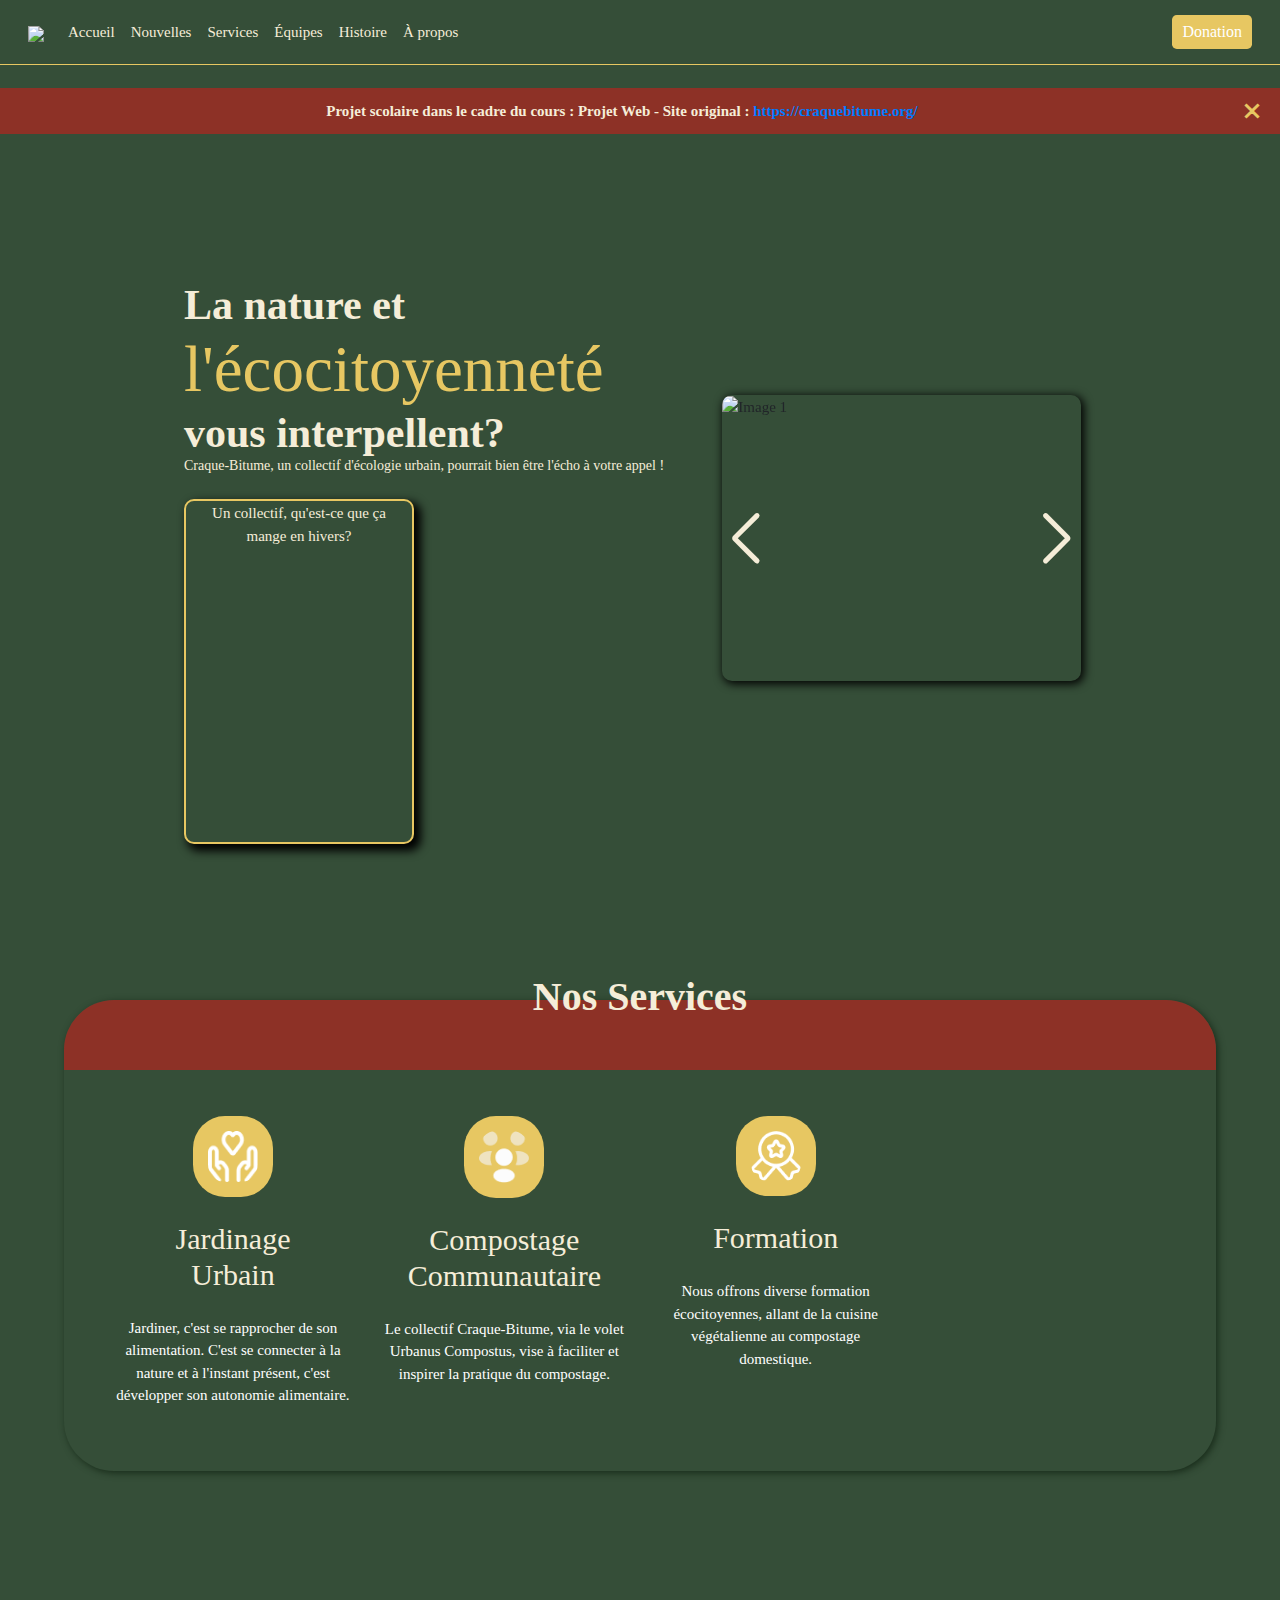
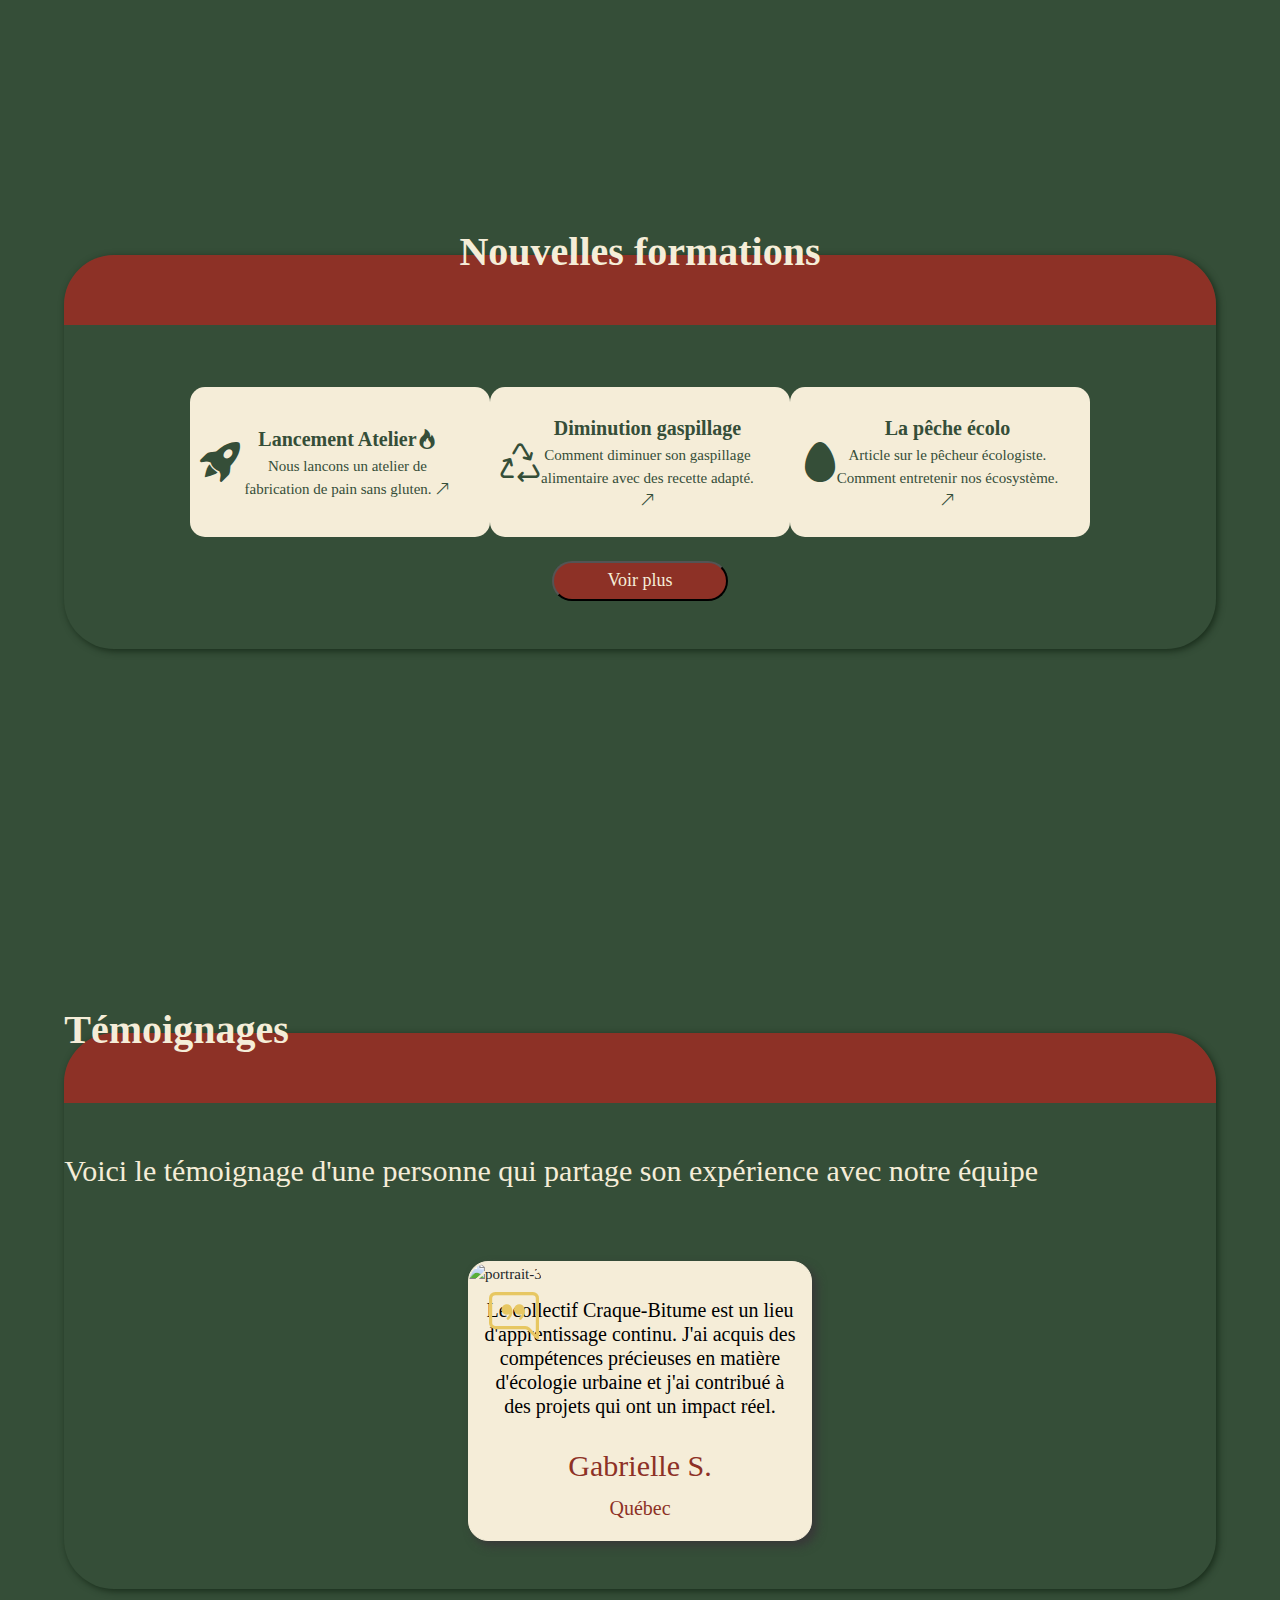
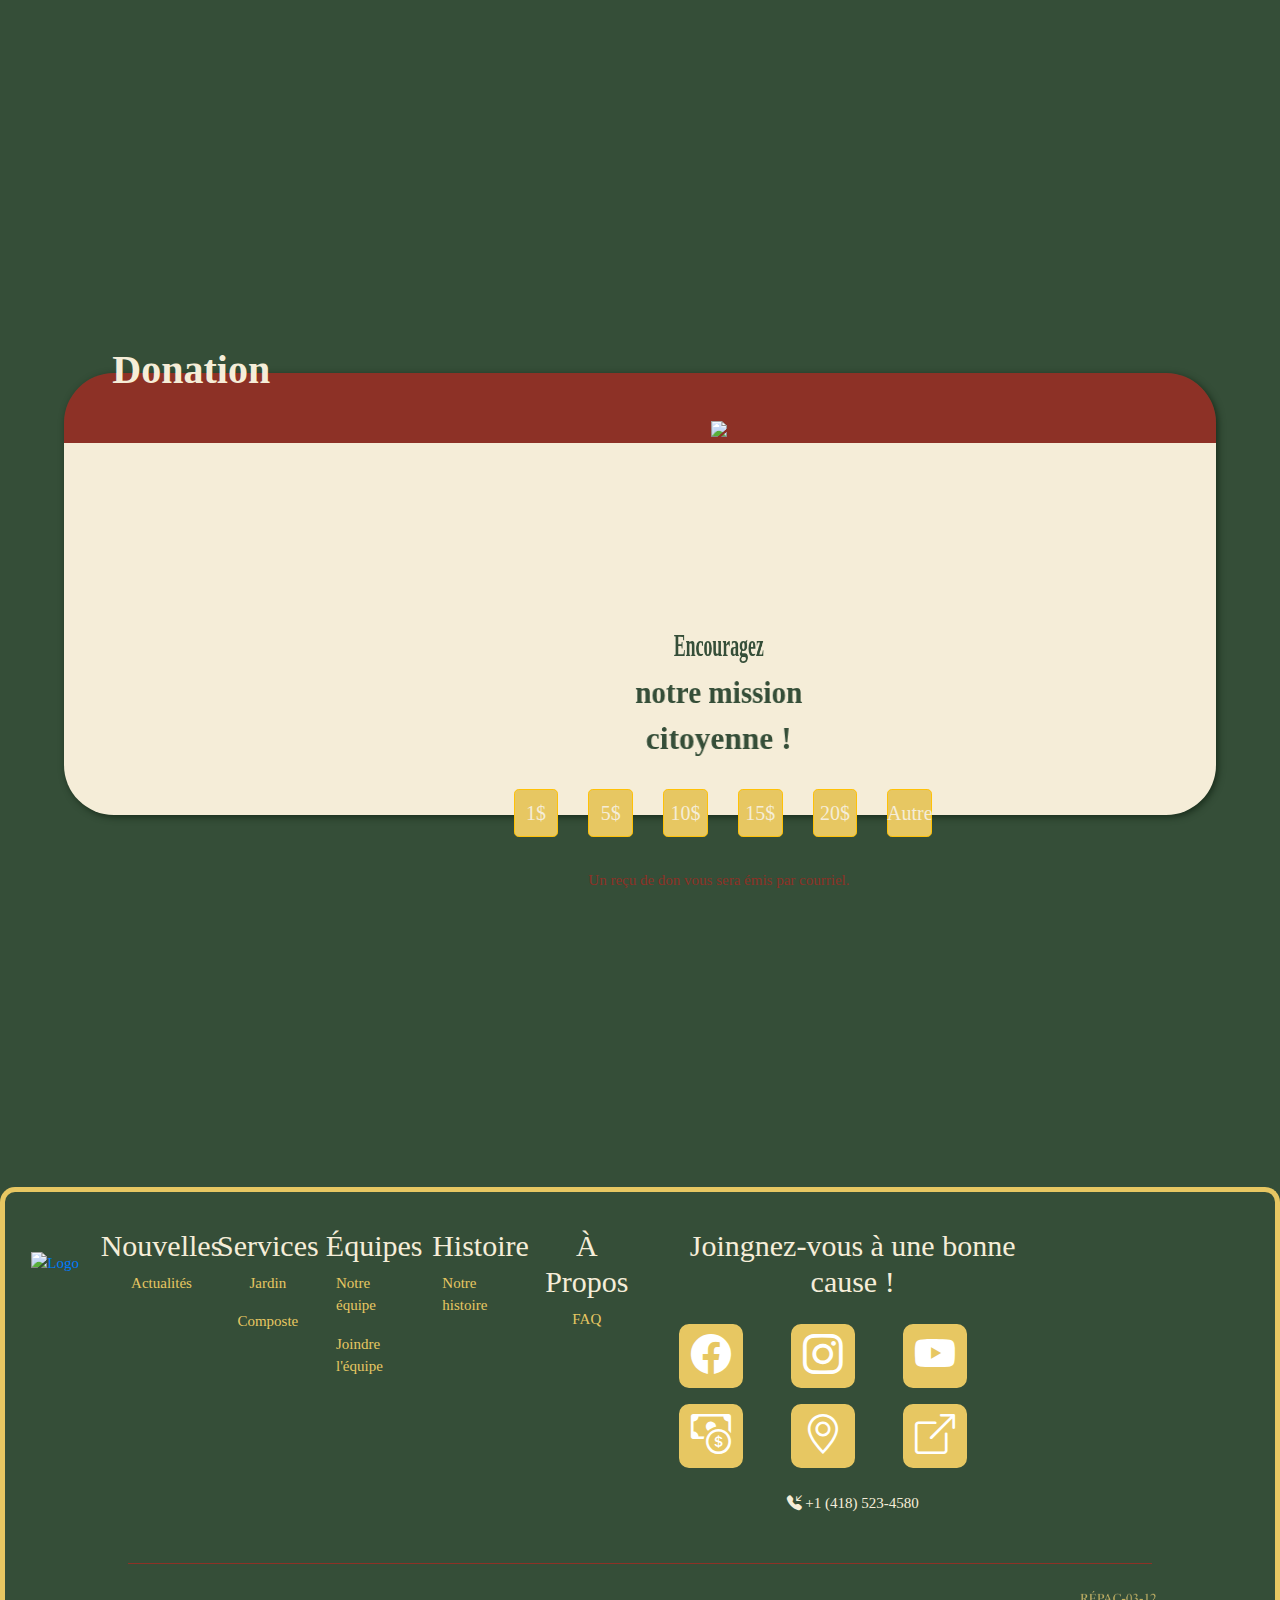
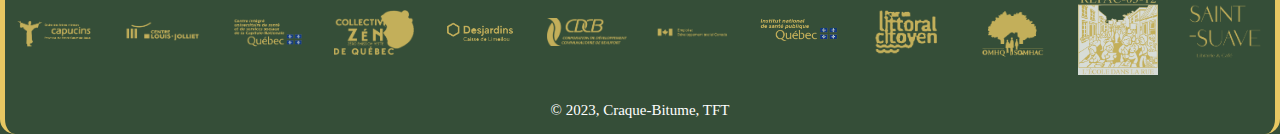
==== commit 45c44a87: "Animation GSAP bloc de dons page index" ====
--- a/index.html
+++ b/index.html
@@ -269,7 +269,18 @@
         <div class="col-12 pb-5 d-flex justify-content-center align-items-center">
           <img src="./assets/icon/icon_donation.png">
         </div>
-        <h2 class="donation__h2 text-center">Encouragez notre mission citoyenne !</h2>
+        <div class="anim_gsap_index text-center">
+      <div class="donation__h2 text-center">
+        <h2 class="donation__h2__text_front">Encouragez </h2>
+      </div>
+        <div class="donation__h2 text-center">
+        <h2 class="donation__h2__text_front">notre mission </h2>
+      </div>
+        <div class="donation__h2 text-center">
+        <h2 class="donation__h2__text_right">citoyenne !</h2>
+      </div>
+      
+    </div>
         <div class="row donation_row d-flex justify-content-center align-items-center  pt-4 pb-2 ">
           <div class="donation__button col-4 col-md-3 col-lg-2 col-xl-1 d-flex justify-content-center align-content-center">
             <a href="https://craquebitume.org/products/faites-un-don-a-craque-bitume?variant=42587564409008" type="button" class="d-flex col-12 justify-content-end btn btn-outline-warning btn-lg ml-lg-2 mt-2 mt-lg-0 text-center">1$</a>
@@ -404,7 +415,8 @@
       </section>
     </footer>
 
-    <script src="./scripts/script.js"></script>
+    <script src="https://cdnjs.cloudflare.com/ajax/libs/gsap/3.12.2/gsap.min.js"></script>
+    <script src="./scripts/scriptindex.js"></script>
     <script src="https://unpkg.com/swiper/swiper-bundle.min.js"></script>
     <script src="https://code.jquery.com/jquery-3.6.0.min.js"></script>
     <script src="https://maxcdn.bootstrapcdn.com/bootstrap/4.5.2/js/bootstrap.min.js"></script>
--- a/styles/styles.css
+++ b/styles/styles.css
@@ -31,6 +31,7 @@
   height: 100%;
   position: relative;
   background-color: #354e38;
+  overflow-x: hidden;
 }
 
 body {
@@ -207,8 +208,7 @@
   width: 100%;
   height: 100%;
   aspect-ratio: 5/4;
-  -o-object-fit: cover;
-     object-fit: cover;
+  object-fit: cover;
 }
 
 .swiper-button-next {
@@ -349,6 +349,10 @@
 }
 
 /* ----------------- SECTION PAGE NOUVELLE ---------------------- */
+a.nouvelle_link {
+  text-decoration: none;
+}
+
 .nouvelles__container {
   background-color: #354e38;
   font-family: "rubik";
@@ -408,8 +412,7 @@
   display: grid;
   grid-template-columns: repeat(auto-fill, minmax(263px, 1fr));
   row-gap: 10px;
-  -moz-column-gap: 25px;
-       column-gap: 25px;
+  column-gap: 25px;
   padding: 15px;
 }
 
@@ -475,6 +478,16 @@
   background-color: #e7c762;
 }
 
+.nouvelle__afficher-plus {
+  display: flex;
+  justify-content: center;
+  margin: 15px auto;
+}
+.nouvelle__afficher-plus a {
+  display: flex;
+  flex-direction: column;
+  align-items: center;
+}
 .nouvelle__afficher-plus p {
   margin: 5px auto;
   text-align: center;
@@ -494,6 +507,7 @@
   position: relative;
   margin-left: 25vw;
   margin-right: 25vw;
+  margin-top: 15px;
 }
 
 .filter-dropdown {
@@ -557,8 +571,7 @@
   border-radius: 20px 20px 0px 0px;
   aspect-ratio: 1/1;
   width: 100%;
-  -o-object-fit: cover;
-     object-fit: cover;
+  object-fit: cover;
   position: relative;
 }
 
@@ -568,12 +581,36 @@
   transition: 0.3s;
 }
 
-.card-img-top {
-  border-radius: 20px 20px 0px 0px;
-  aspect-ratio: 1/1;
-  width: 100%;
-  -o-object-fit: cover;
-     object-fit: cover;
+/* ---------------------- SECTION DON --------------------------- */
+.section_donation {
+  position: relative;
+}
+
+.donation {
+  margin-bottom: 40vh;
+  border-radius: 50px 50px 50px 50px;
+  box-shadow: 2px 2px 7px 0px #182c1a;
+  background: linear-gradient(to bottom, #8d3126 70px, #F5EDD8 0%);
+}
+.donation__column h2 {
+  font-family: "rubik";
+  color: #354e38;
+  font-weight: 600;
+}
+.donation__column p {
+  font-family: "rubik";
+  color: #8D3126 !important;
+}
+.donation__button a {
+  background-color: #E7C762;
+  color: #F5EDD8;
+  text-align: center;
+  display: flex;
+  justify-content: center !important;
+  align-self: center !important;
+  align-items: center !important;
+  align-content: center !important;
+  max-width: 120px;
 }
 
 /* ----------------- SECTION PAGE SERVICE ----------------------- */
@@ -614,32 +651,41 @@
 }
 
 .service__card__img {
-  -o-object-fit: fill;
-     object-fit: fill;
+  object-fit: fill;
 }
 
 .service__all_cards {
   text-align: center;
   border-radius: 10%;
+  color: #001a03;
+  border-style: dotted;
+  border-color: #e7c762;
+  border-width: 2px;
+}
+
+.service__card__body {
+  text-align: center;
+  color: #001a03;
   background-color: #182c1a;
 }
 
+.service__card {
+  text-align: center;
+}
+
 .service__card__title {
-  color: #F5EDD8;
+  color: #E7C762;
+  border-color: #001a03;
   font-family: "rubik";
 }
 
 .service__card__text {
-  color: white;
-  font-family: "rubik";
-}
-
-.service__btn {
-  color: #8D3126;
+  color: #F5EDD8;
+  font-family: "rubik";
 }
 
 .service__btn:hover {
-  color: #E7C762;
+  color: #354e38;
 }
 
 .service_acueil {
@@ -1005,8 +1051,7 @@
 .lelogo {
   width: 300px;
   position: absolute;
-  -o-object-fit: cover;
-     object-fit: cover;
+  object-fit: cover;
 }
 
 footer {
@@ -1132,7 +1177,6 @@
   .date-block {
     background-color: #F5EDD8;
     width: 300px;
-    height: -moz-fit-content;
     height: fit-content;
     font-size: 30px;
     font-weight: bold;
@@ -1142,7 +1186,6 @@
   }
   .credit-block {
     width: 300px;
-    height: -moz-fit-content;
     height: fit-content;
     background: #8d3126;
     background: linear-gradient(0deg, #8D3126 0%, #E7C762 0%, #8D3126 72%);
@@ -1159,4 +1202,4 @@
     justify-content: center;
     flex-direction: column;
   }
-}/*# sourceMappingURL=styles.css.map */+}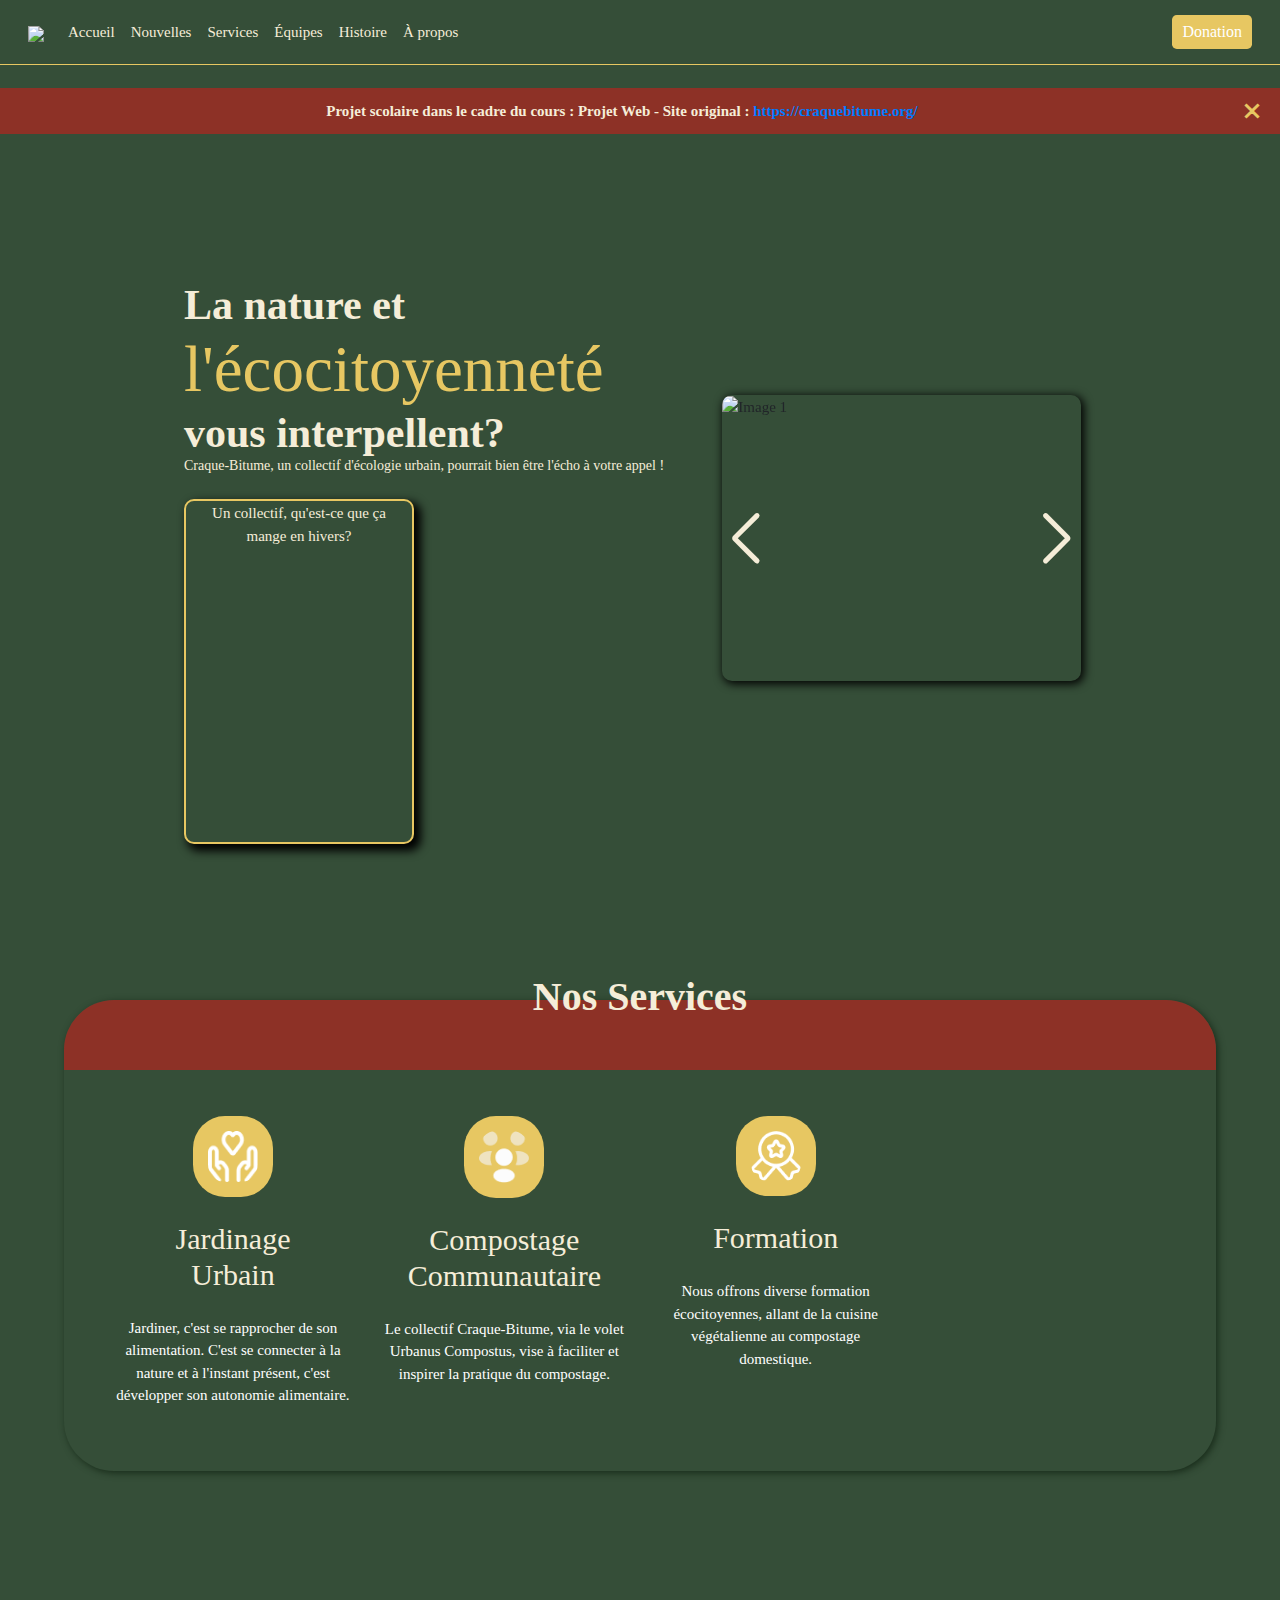
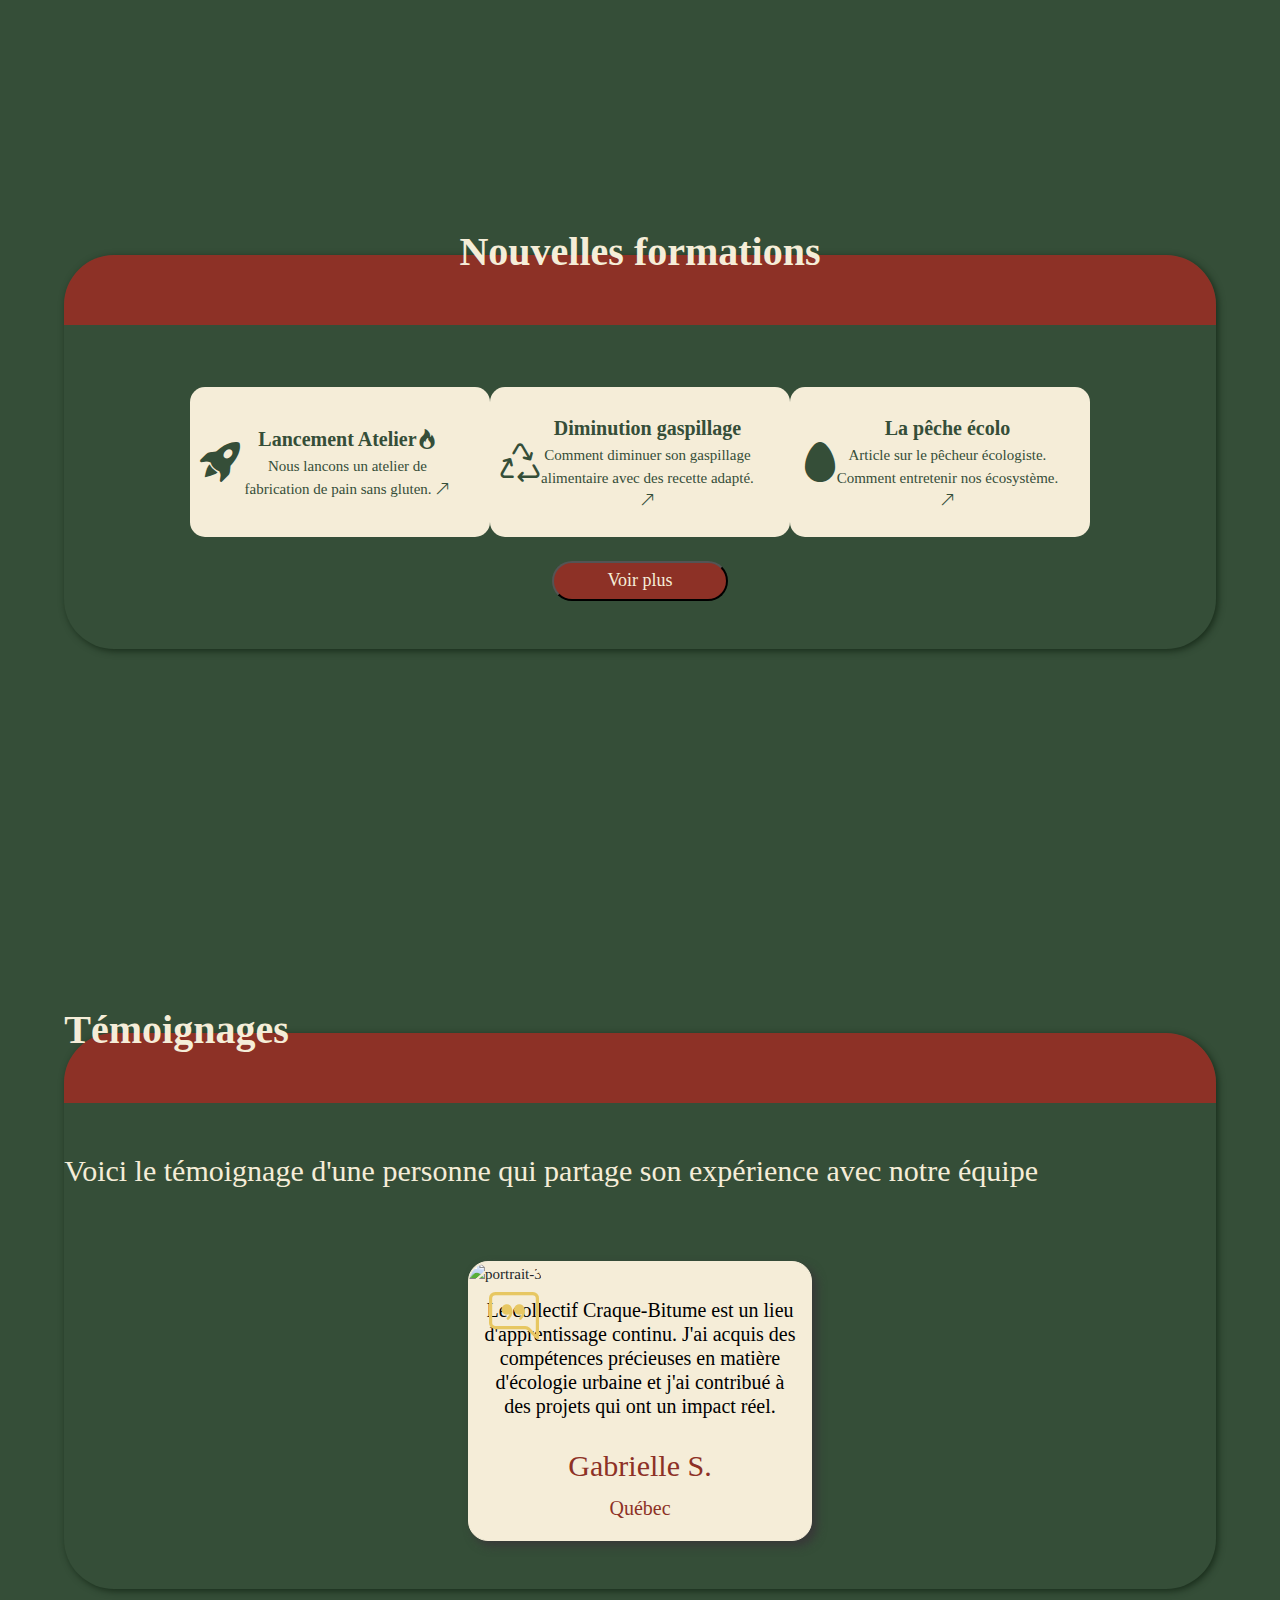
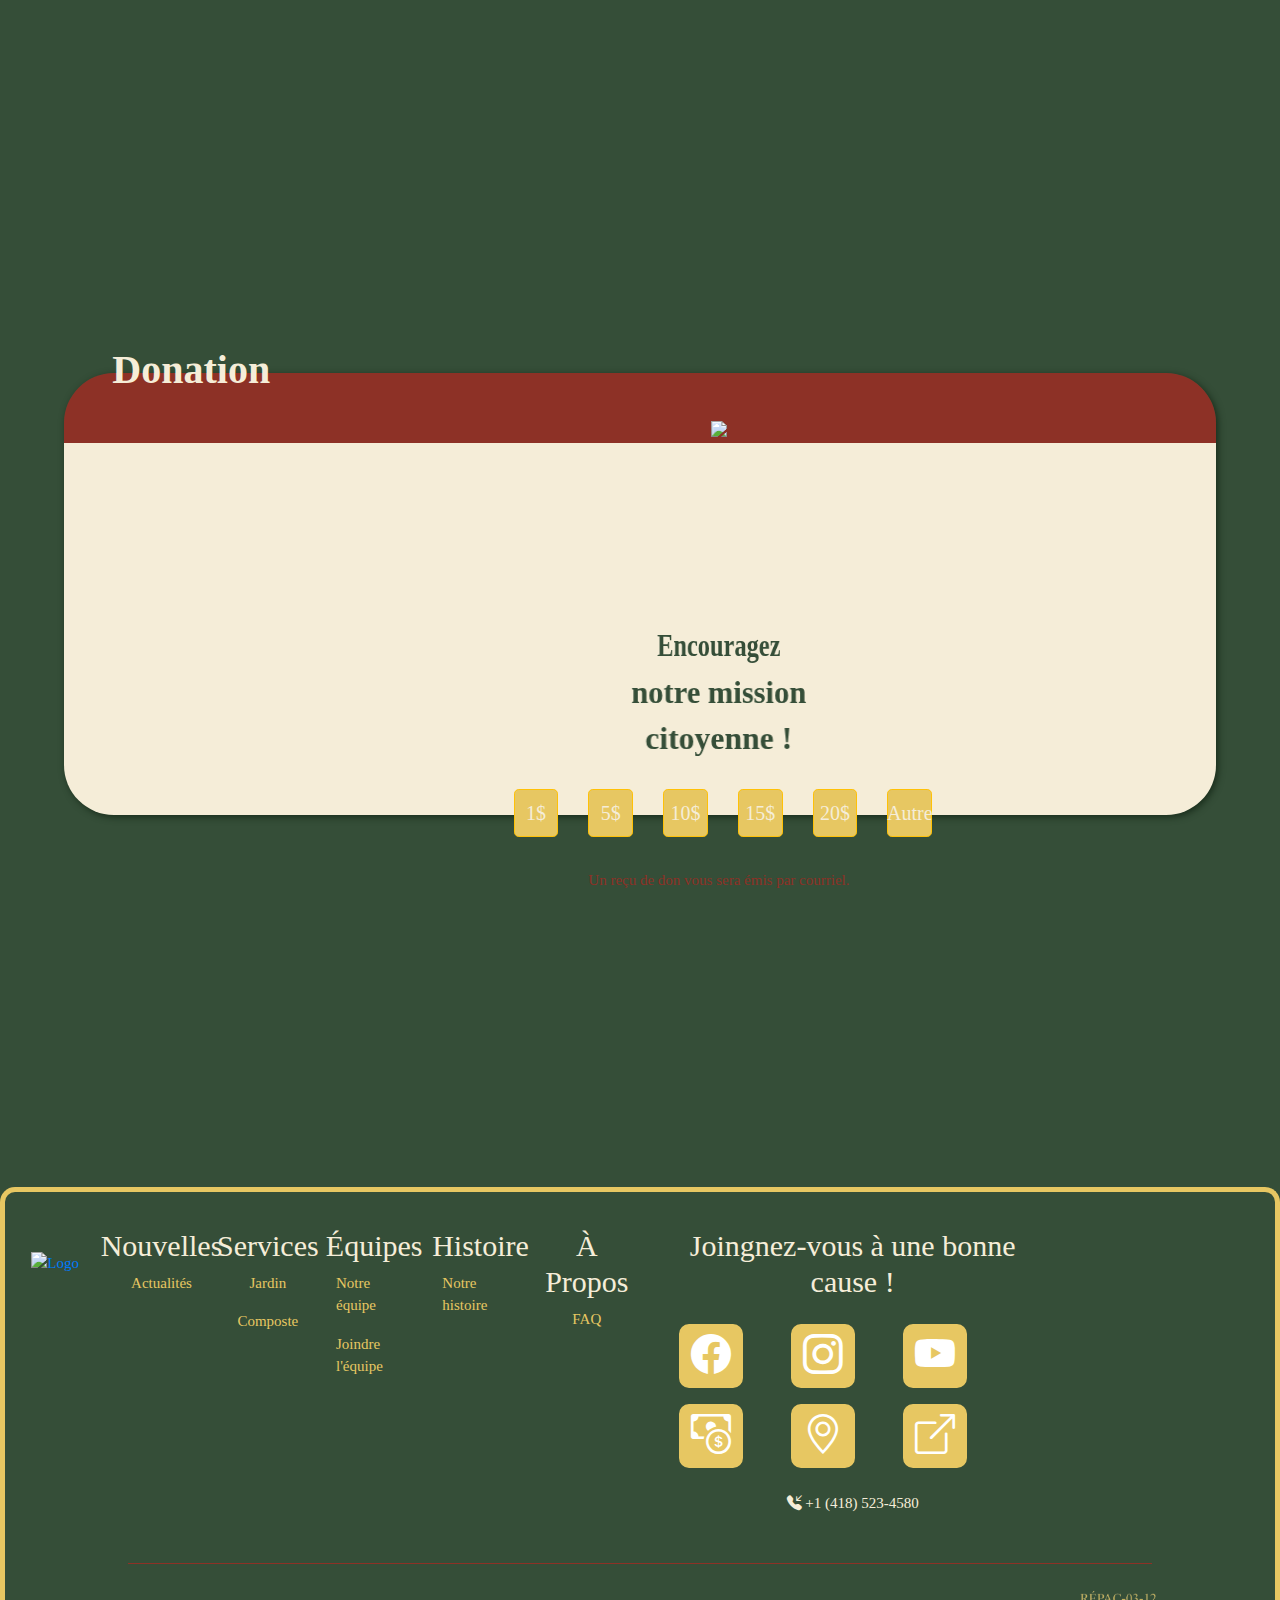
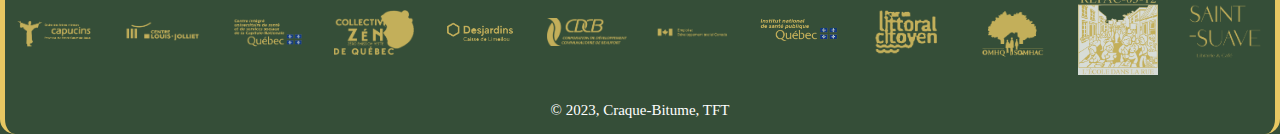
==== commit 996f1ad8: "Merge branch 'main' of https://github.com/YourAntidote/craque-bitume-TFT" ====
--- a/index.html
+++ b/index.html
@@ -416,6 +416,7 @@
     </footer>
 
     <script src="https://cdnjs.cloudflare.com/ajax/libs/gsap/3.12.2/gsap.min.js"></script>
+    <script src="./scripts/script.js"></script>
     <script src="./scripts/scriptindex.js"></script>
     <script src="https://unpkg.com/swiper/swiper-bundle.min.js"></script>
     <script src="https://code.jquery.com/jquery-3.6.0.min.js"></script>
--- a/styles/styles.css
+++ b/styles/styles.css
@@ -648,6 +648,12 @@
 .section__services2 {
   display: grid;
   gap: 10px;
+  border-color: #e7c762;
+  border-width: 10px;
+  border-style: double;
+  border-radius: 2%;
+  background: rgb(35, 49, 14);
+  background: linear-gradient(90deg, rgb(35, 49, 14) 0%, rgba(0, 66, 15, 0.3393558107) 100%);
 }
 
 .service__card__img {
@@ -657,10 +663,6 @@
 .service__all_cards {
   text-align: center;
   border-radius: 10%;
-  color: #001a03;
-  border-style: dotted;
-  border-color: #e7c762;
-  border-width: 2px;
 }
 
 .service__card__body {
@@ -671,6 +673,7 @@
 
 .service__card {
   text-align: center;
+  box-shadow: 20px #383838;
 }
 
 .service__card__title {
@@ -689,12 +692,28 @@
 }
 
 .service_acueil {
-  background-image: url(../assets/img/couverturesitewebalt_2800x.png);
+  color: #E7C762;
+  background: rgb(121, 9, 9);
+  background: radial-gradient(circle, rgba(121, 9, 9, 0.3085434858) 0%, rgba(0, 66, 15, 0.3393558107) 100%);
+  border-radius: 20%;
+  background-repeat: no-repeat;
+  background-position: center;
+  background-size: cover;
   font-family: "rubik";
   font-weight: bold;
+  padding: 60px;
   position: relative;
   display: block;
   top: 40px;
+  width: 100vw;
+  height: 40hv;
+}
+
+.service_acueil h1 {
+  font-family: "rubik";
+  font-weight: bold;
+  color: #F5EDD8;
+  font-size: 40px;
 }
 
 /* ----------------- SECTION PAGE HISTOIRE ---------------------- */
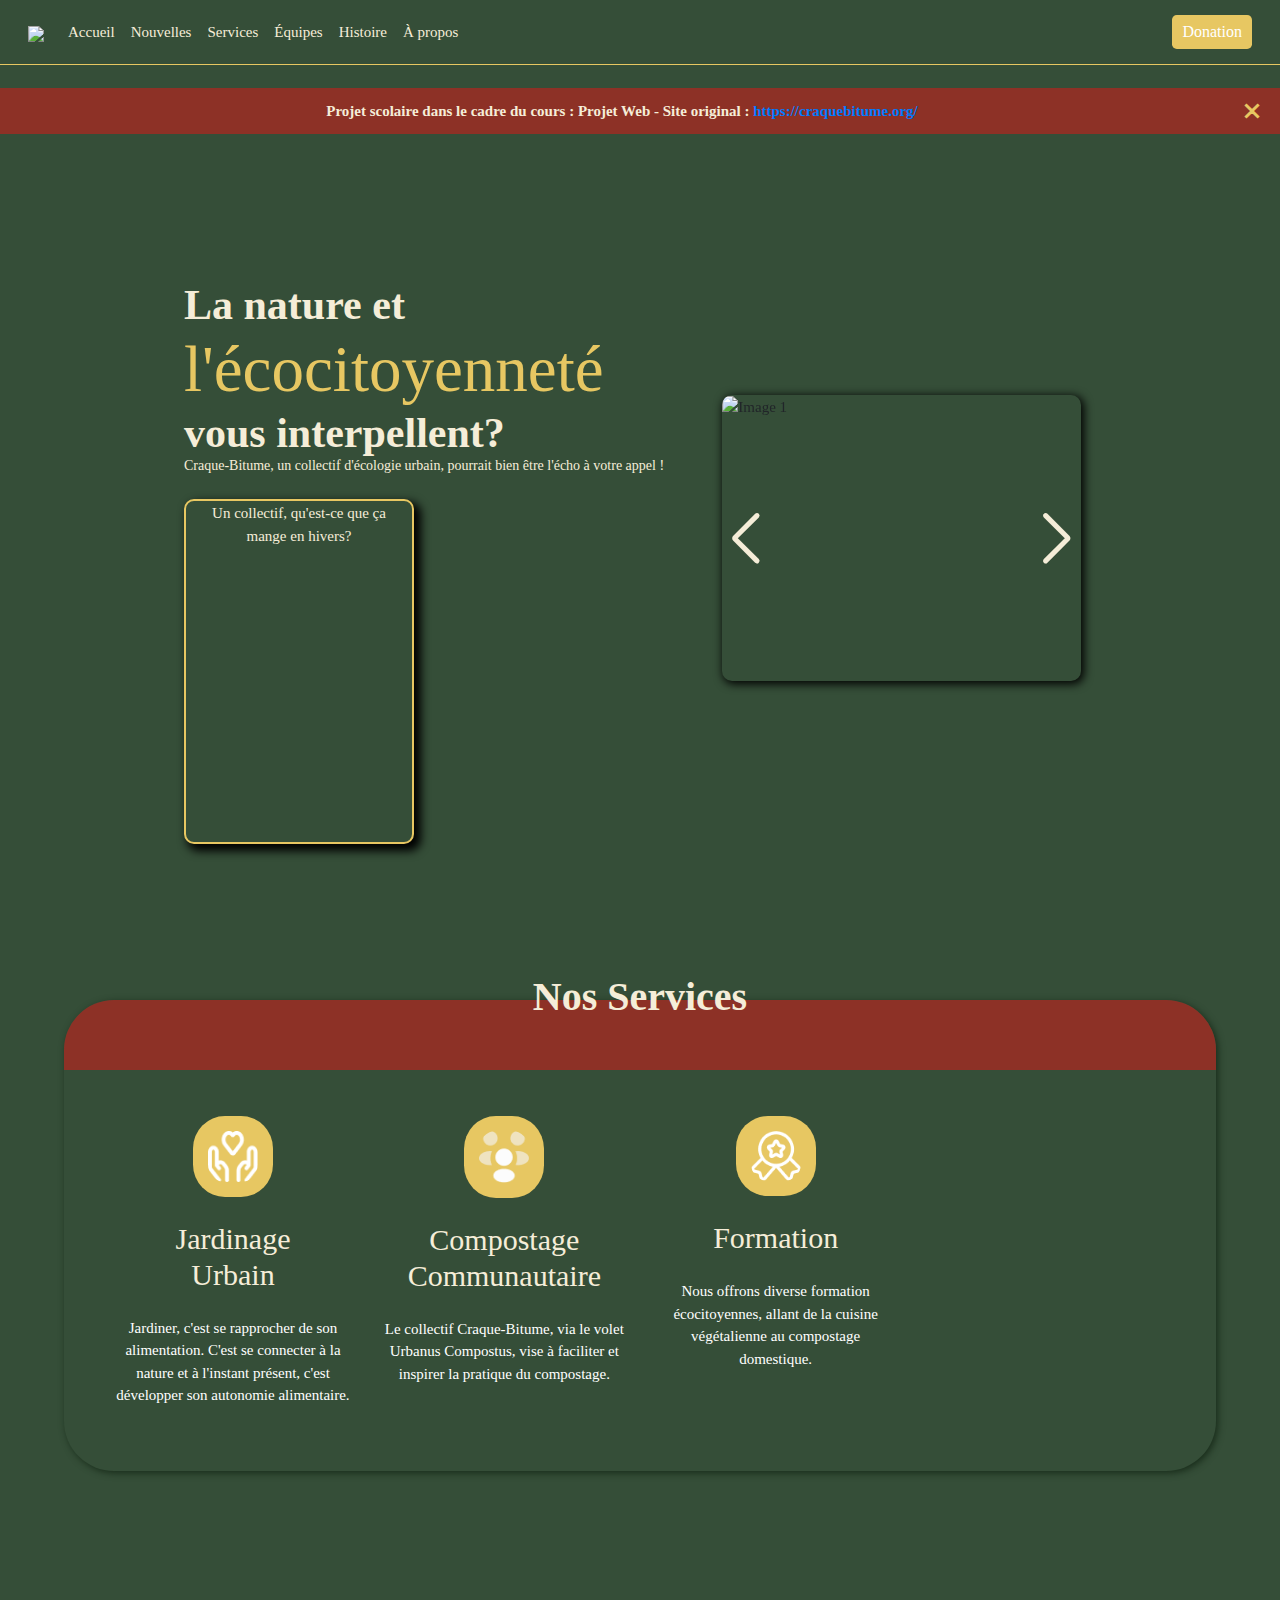
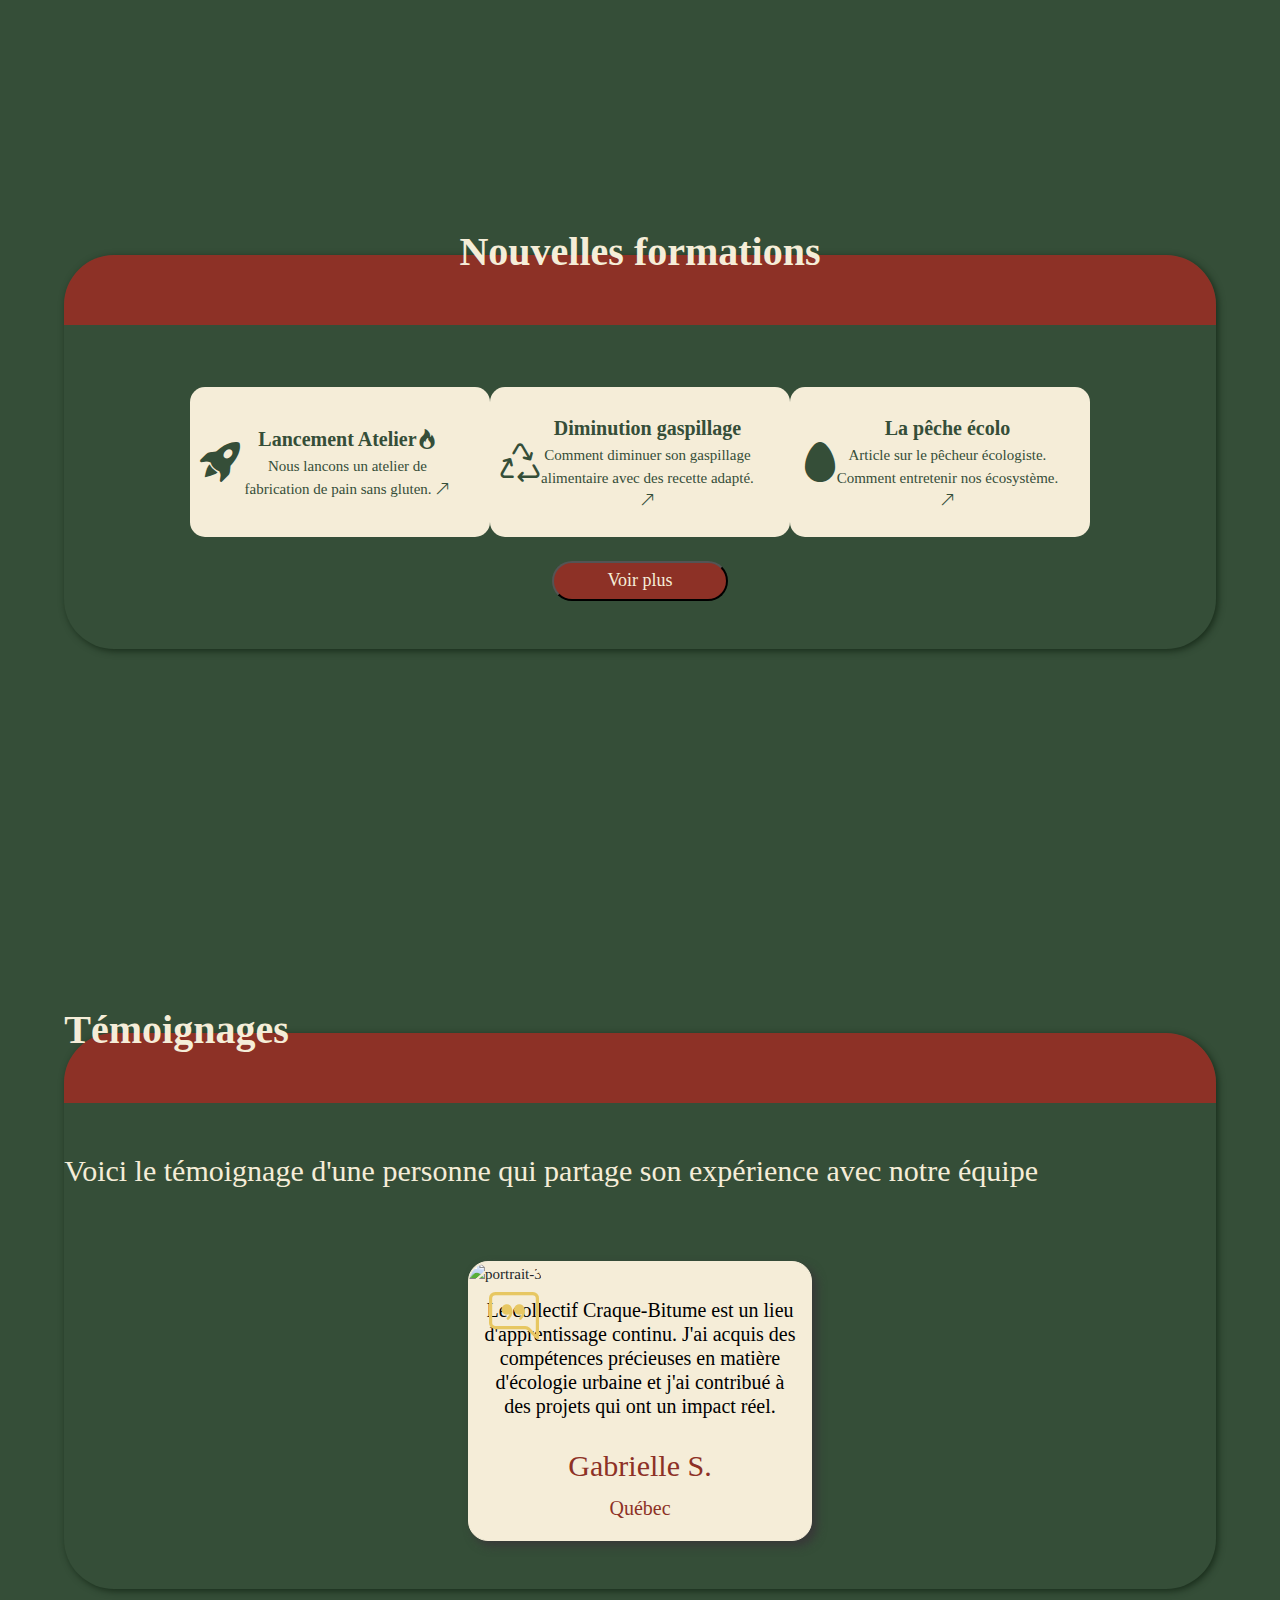
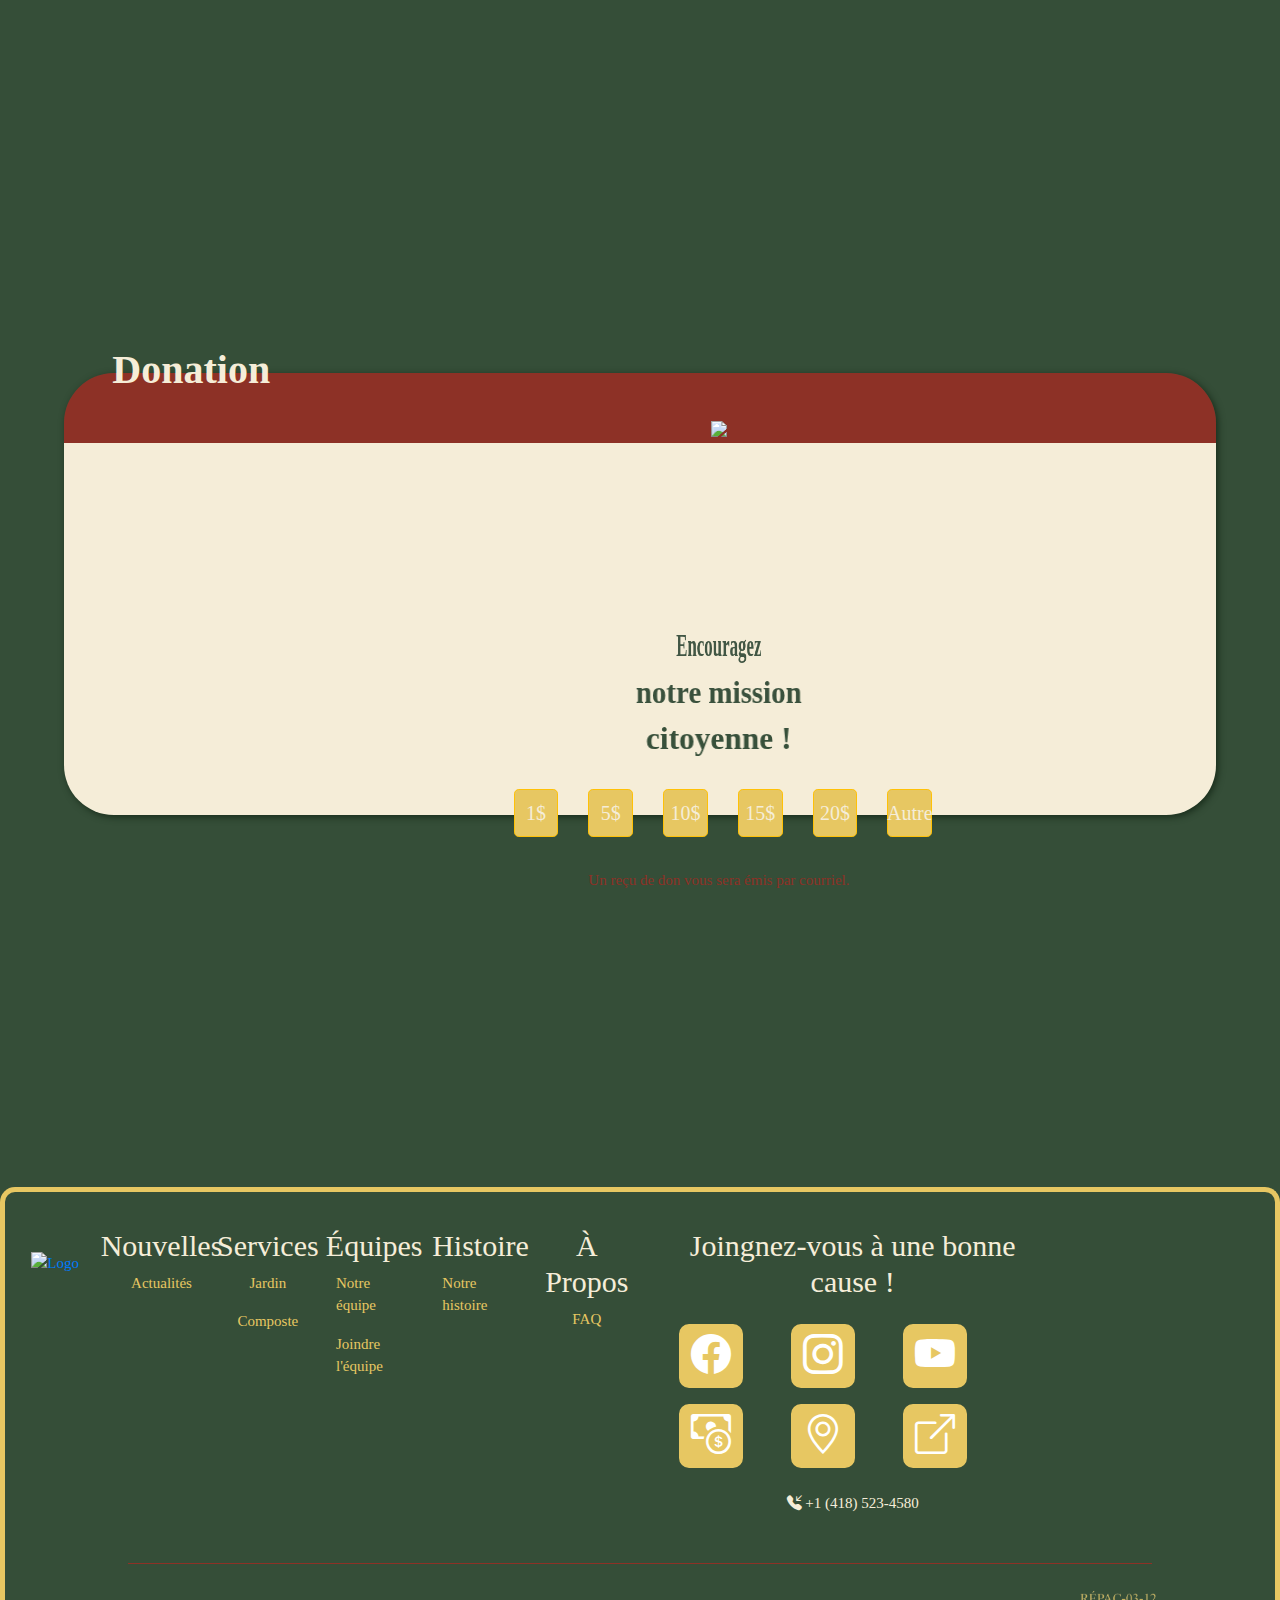
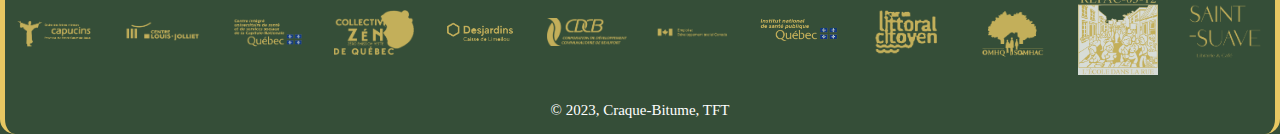
==== commit d4a1116a: "Animation GSAP bloc de dons page index" ====
--- a/index.html
+++ b/index.html
@@ -277,7 +277,7 @@
         <h2 class="donation__h2__text_front">notre mission </h2>
       </div>
         <div class="donation__h2 text-center">
-        <h2 class="donation__h2__text_right">citoyenne !</h2>
+        <h2 class="donation__h2__text_front">citoyenne !</h2>
       </div>
       
     </div>
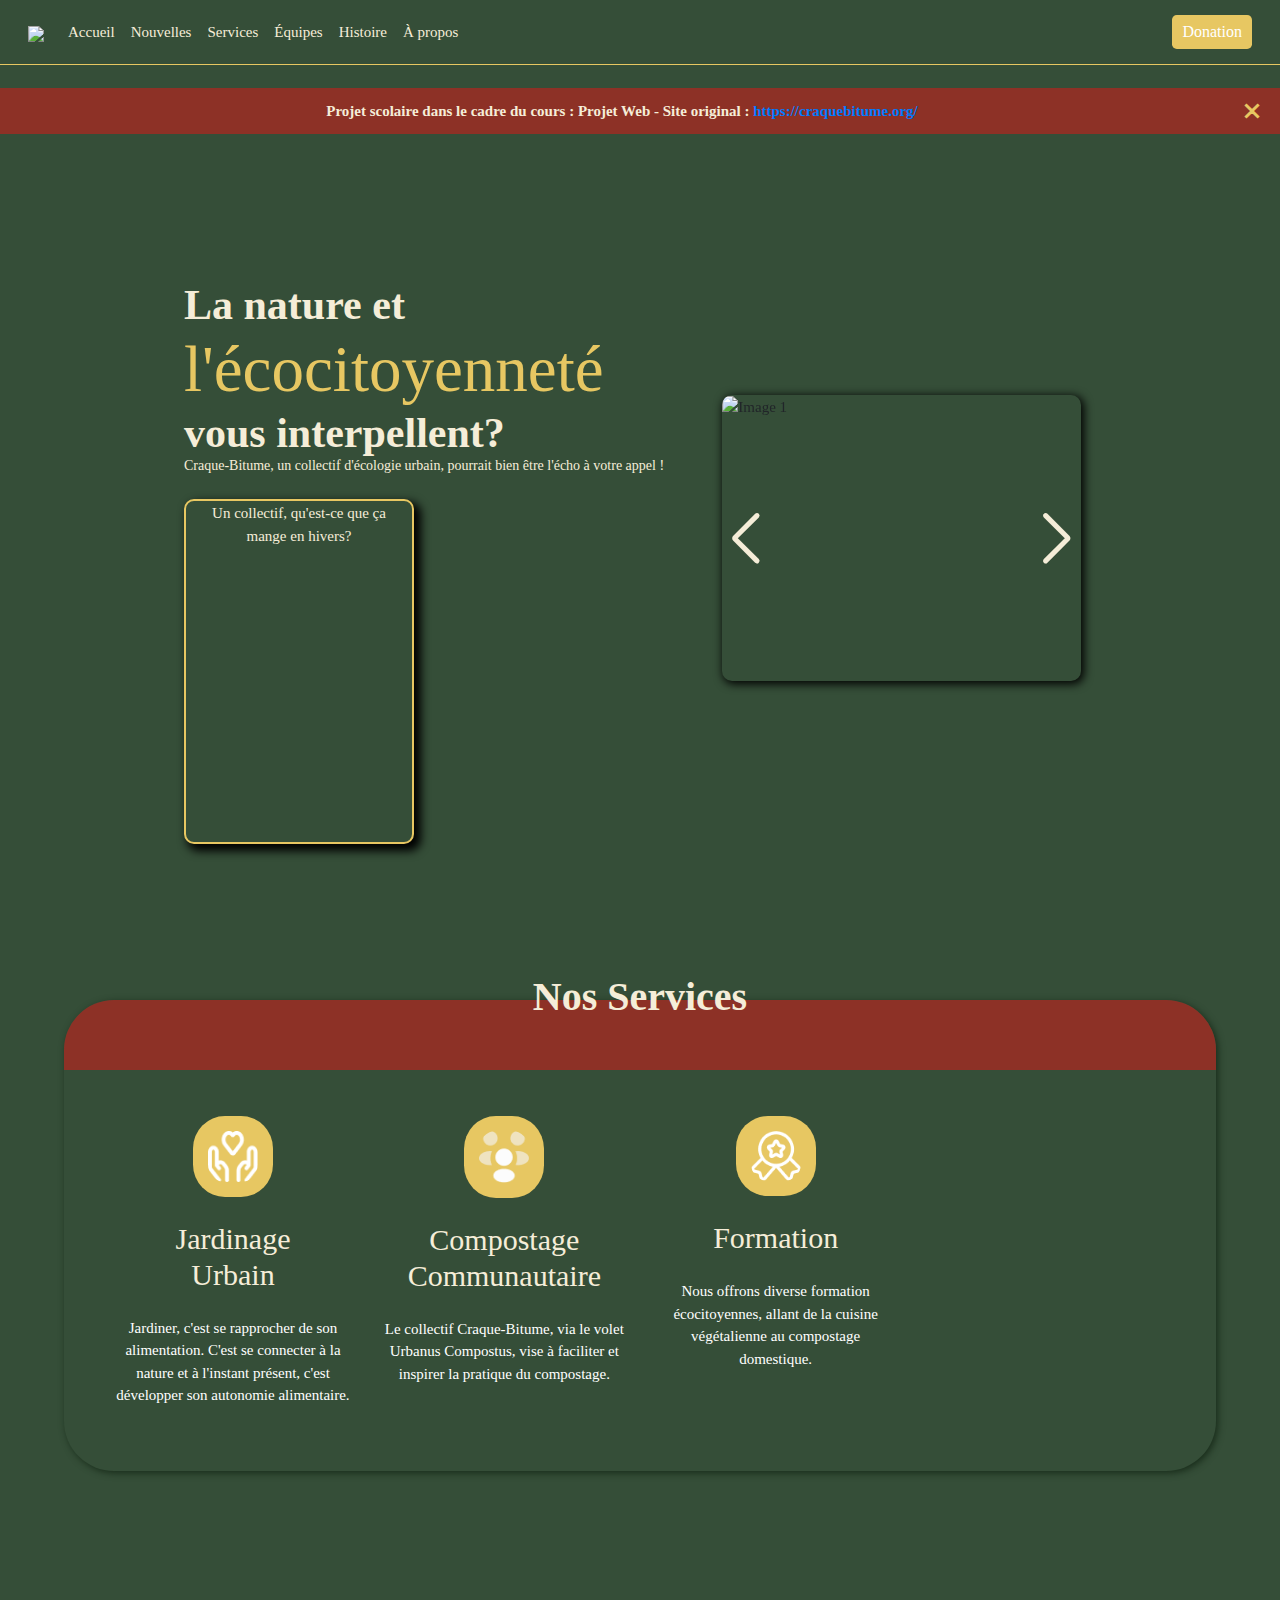
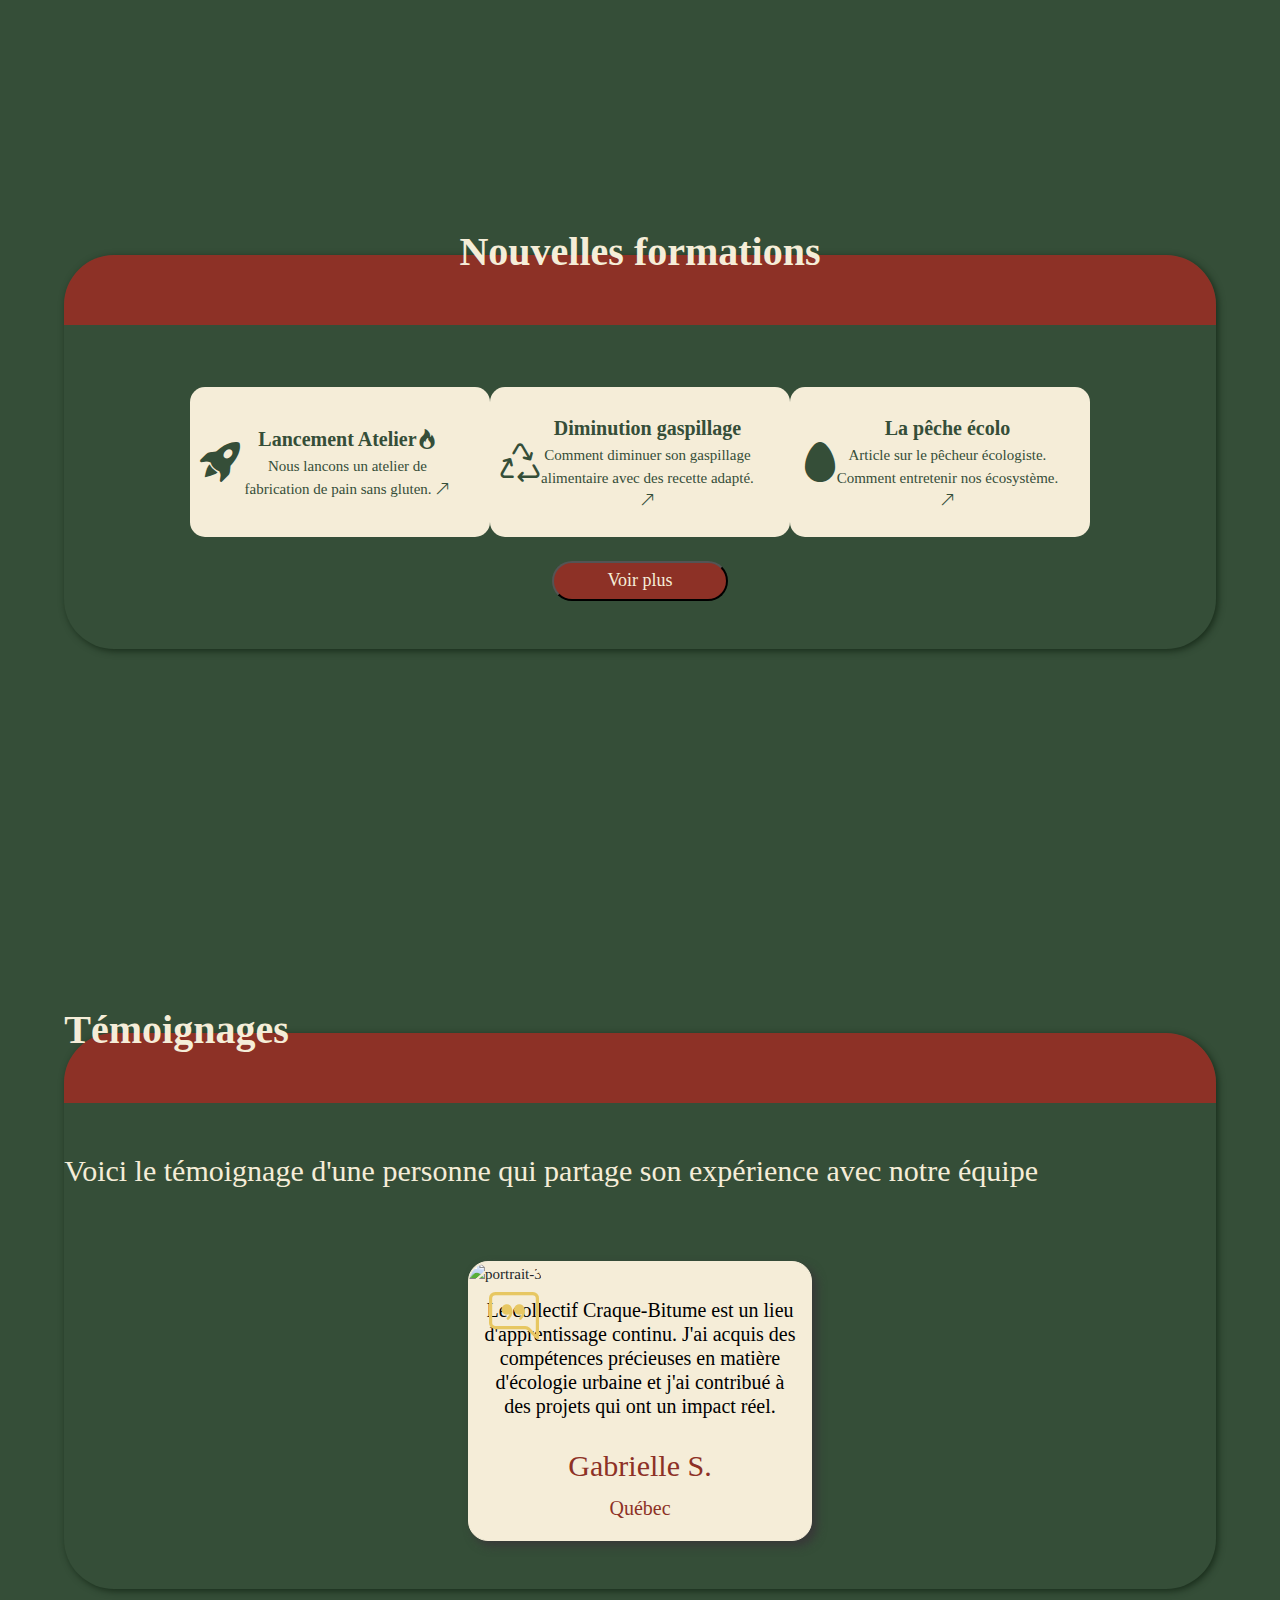
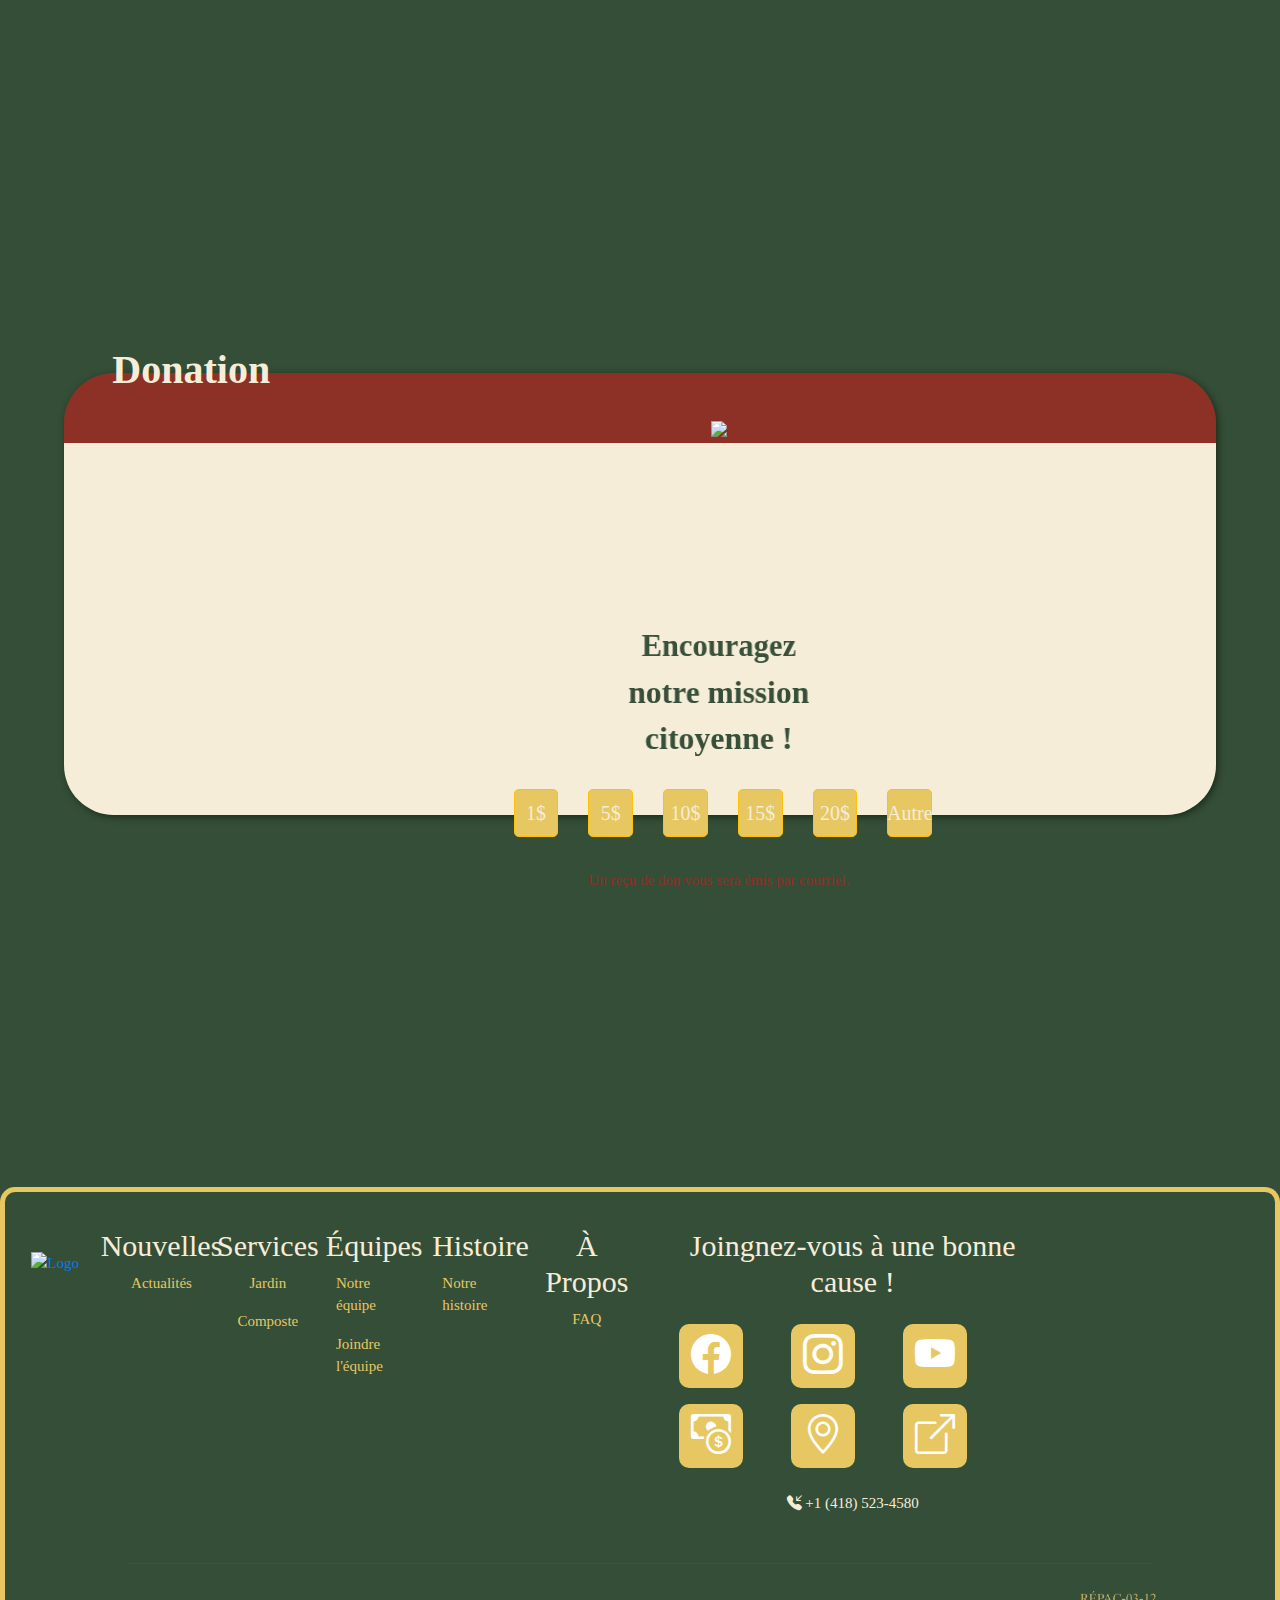
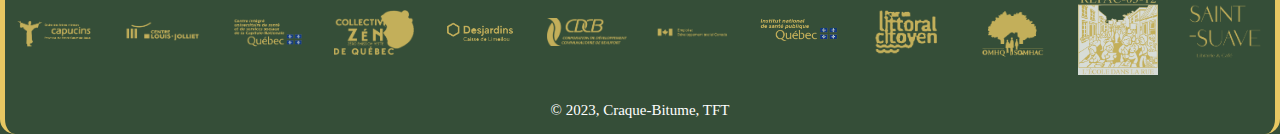
==== commit 6b5194da: "Animation GSAP du menu hamburger" ====
--- a/index.html
+++ b/index.html
@@ -54,7 +54,7 @@
         <a class="navbar-brand " href="index.html">
           <img src="./sources/logo.png" class="logo">
         </a>
-        <button class="navbar-toggler menu" type="button" width="20%" data-bs-toggle="collapse" data-bs-target="#navbarNavDropdown" aria-controls="navbarNavDropdown" aria-expanded="false" aria-label="Affichage/masquage de la navigation">
+        <button class="navbar-toggler menu hamburger_menu" type="button" width="20%" data-bs-toggle="collapse" data-bs-target="#navbarNavDropdown" aria-controls="navbarNavDropdown" aria-expanded="false" aria-label="Affichage/masquage de la navigation">
           <span class="navbar-toggler-icon"></span>
         </button>
         <div class="collapse navbar-collapse" id="navbarNavDropdown">
--- a/styles/styles.css
+++ b/styles/styles.css
@@ -514,6 +514,144 @@
   margin-right: 10px;
 }
 
+/* ----------------- SECTION detail de nouvelle ---------------------- */
+* {
+  box-sizing: border-box;
+}
+
+body {
+  background-color: #354E38;
+}
+
+.nouvelle-individuel__container {
+  margin: 15px auto;
+  display: flex;
+  flex-direction: column;
+  width: 90vw;
+  max-width: 1311px;
+}
+
+/* style pour le hero de details de nouvelles*/
+.nouvelle-individuel__hero {
+  display: flex;
+  flex-direction: column;
+  width: 100%;
+  background-image: url();
+  background-color: #E7C762;
+  border-radius: 18px;
+  padding: 10px 25px;
+  color: #354E38;
+  background-image: url(/assets/img/hero_picturedetail_nouvelle.png);
+  background-repeat: no-repeat;
+  background-size: cover;
+  background-position: center center;
+}
+
+.nouvelle-individuel__hero-top {
+  display: flex;
+  width: 100%;
+  justify-content: space-between;
+}
+
+.nouvelle-individuel__hero-middle {
+  display: flex;
+  width: 100%;
+}
+
+.nouvelle-individuel__title {
+  font-weight: bold;
+  font-size: 65px;
+}
+
+.nouvelle-individuel__hero-bottom {
+  display: flex;
+  width: 100%;
+  justify-content: space-between;
+}
+
+/*styles pour la section info de details de nouvelles */
+.nouvelles-individuel__info {
+  display: flex;
+  margin-top: 15px;
+  width: 100%;
+  align-self: center;
+}
+
+.nouvelle-individuel__info-title {
+  font-size: 25px;
+  background-color: #E7C762;
+  border-radius: 18px;
+  color: #354E38;
+  padding: 10px 55px 10px 25px;
+  width: 80%;
+  min-width: 523px;
+}
+.nouvelle-individuel__info-title h2 {
+  font-weight: bold;
+}
+
+.nouvelle-individuel__info-description {
+  font-size: 15px;
+}
+
+/* style pour le side bar d'info des detail de nouvelles*/
+.nouvelle-individuel__side-info {
+  transform: translateX(-15%);
+  display: flex;
+  flex-direction: column;
+  justify-content: space-between;
+  color: #354E38;
+  margin-left: 20px;
+  min-width: 250px;
+}
+.nouvelle-individuel__side-info h3 {
+  font-weight: bold;
+}
+
+.nouvelles-individuel__top-card {
+  padding: 15px;
+  border-radius: 18px;
+  background-color: #F5EDD8;
+  display: flex;
+  justify-content: space-between;
+  align-items: center;
+}
+
+.nouvelles-individuel__middle-card {
+  padding: 15px;
+  border-radius: 18px;
+  background-color: #F5EDD8;
+  display: flex;
+  justify-content: space-between;
+  align-items: center;
+}
+
+.nouvelles-individuel__bottom-card {
+  padding: 15px;
+  border-radius: 18px;
+  background-color: #F5EDD8;
+  display: flex;
+  justify-content: center;
+  align-items: center;
+}
+
+.nouvelles-individuel__info-card-left {
+  display: flex;
+  flex-direction: column;
+}
+
+.svg__clock {
+  width: 50px;
+}
+
+.svg__position {
+  width: 50px;
+}
+
+.svg__formateur {
+  width: 50px;
+}
+
 /* ----------------- SECTION index TÉMOIGNAGE ---------------------- */
 .testimonials {
   margin-bottom: 40vh;
@@ -647,7 +785,6 @@
 /*Changer la classe ici pour autre chose*/
 .section__services2 {
   display: grid;
-  gap: 10px;
   border-color: #e7c762;
   border-width: 10px;
   border-style: double;
@@ -658,8 +795,26 @@
 
 .service__card__img {
   object-fit: fill;
-}
-
+  background: rgb(53, 78, 56);
+  background: linear-gradient(0deg, rgb(53, 78, 56) 3%, rgba(53, 78, 56, 0) 100%);
+}
+
+.fade-in-image {
+  animation: fadeIn 3s;
+}
+
+.fade-in-title {
+  animation: fadeIn 1s;
+}
+
+@keyframes fadeIn {
+  0% {
+    opacity: 0;
+  }
+  100% {
+    opacity: 1;
+  }
+}
 .service__all_cards {
   text-align: center;
   border-radius: 10%;
@@ -667,44 +822,48 @@
 
 .service__card__body {
   text-align: center;
-  color: #001a03;
   background-color: #182c1a;
 }
 
 .service__card {
   text-align: center;
-  box-shadow: 20px #383838;
 }
 
 .service__card__title {
   color: #E7C762;
-  border-color: #001a03;
   font-family: "rubik";
 }
 
 .service__card__text {
   color: #F5EDD8;
   font-family: "rubik";
+}
+
+.service__btn {
+  color: #E7C762;
+  background-color: #354e38;
+  border: none;
 }
 
 .service__btn:hover {
   color: #354e38;
+  background-color: #E7C762;
 }
 
 .service_acueil {
   color: #E7C762;
   background: rgb(121, 9, 9);
   background: radial-gradient(circle, rgba(121, 9, 9, 0.3085434858) 0%, rgba(0, 66, 15, 0.3393558107) 100%);
-  border-radius: 20%;
+  border-radius: 2%;
   background-repeat: no-repeat;
   background-position: center;
   background-size: cover;
   font-family: "rubik";
   font-weight: bold;
-  padding: 60px;
+  padding: 40px;
   position: relative;
   display: block;
-  top: 40px;
+  top: 10px;
   width: 100vw;
   height: 40hv;
 }
@@ -1221,4 +1380,4 @@
     justify-content: center;
     flex-direction: column;
   }
-}+}/*# sourceMappingURL=styles.css.map */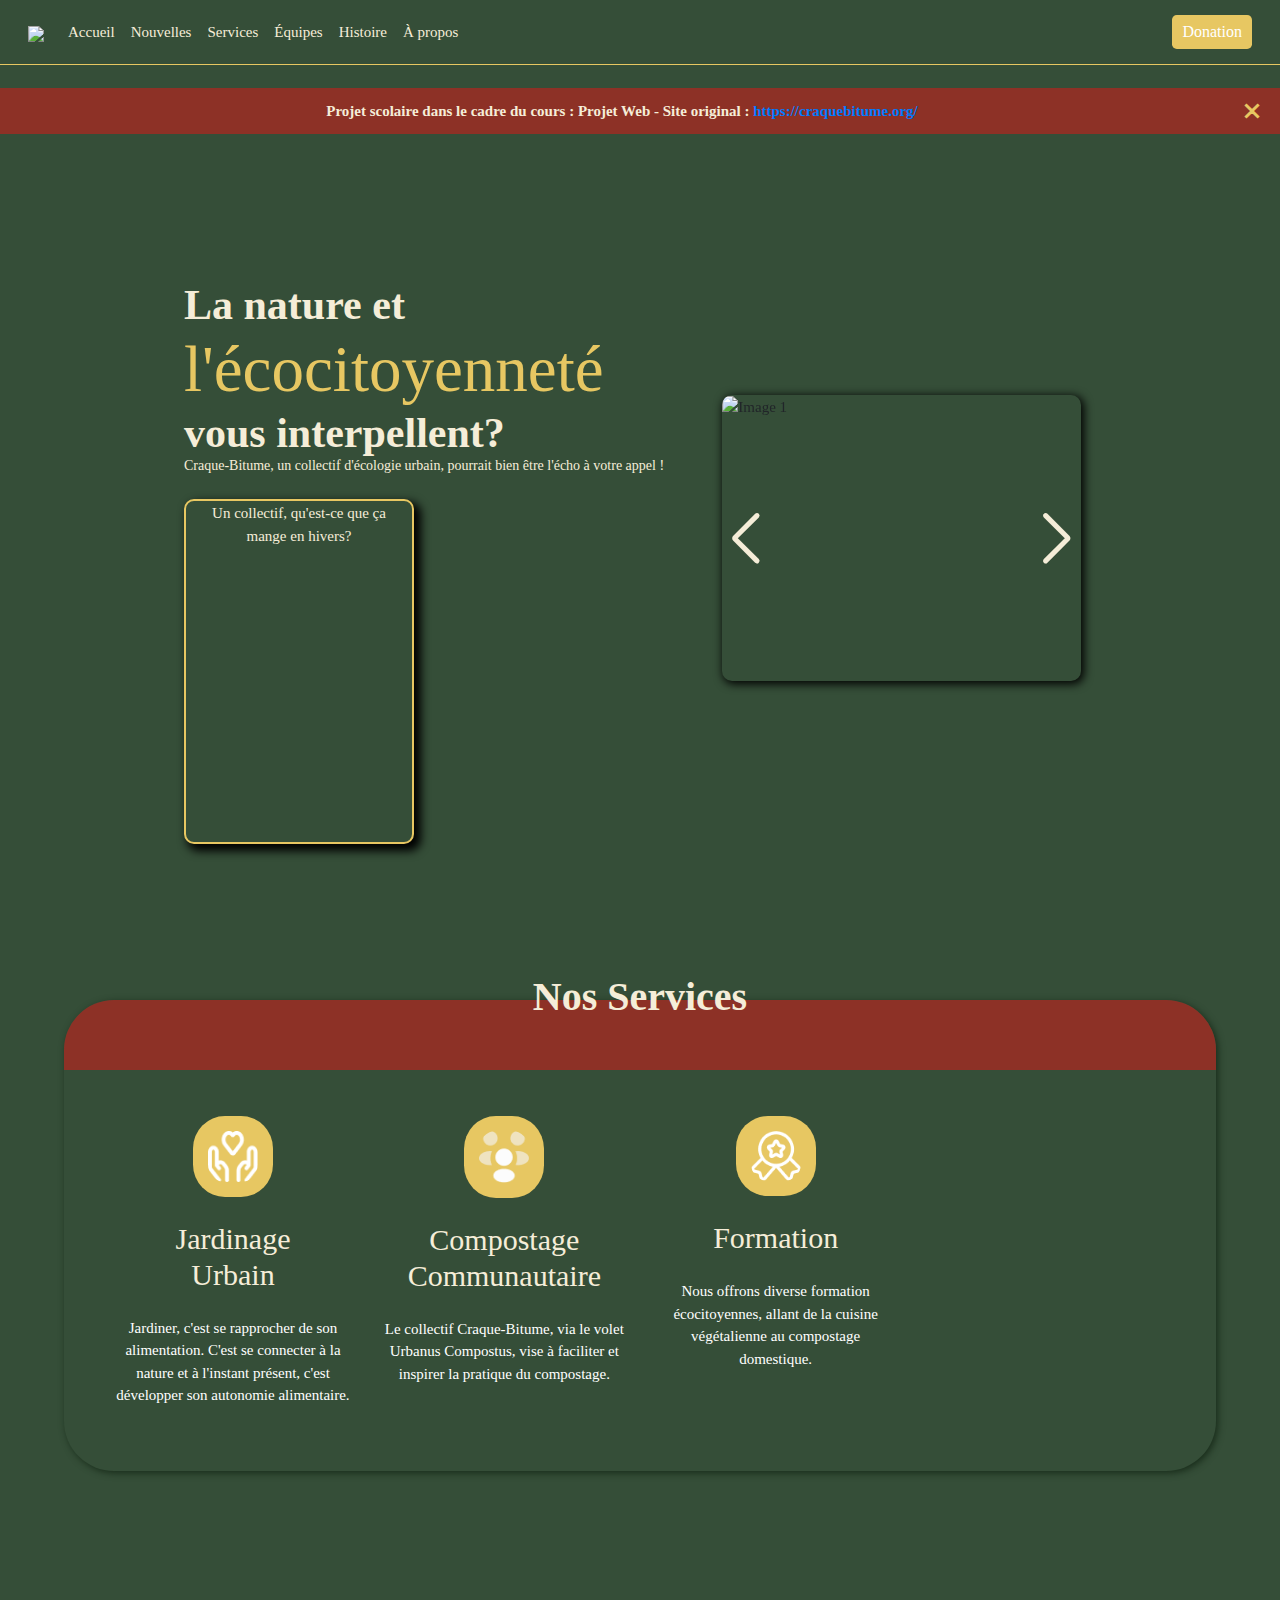
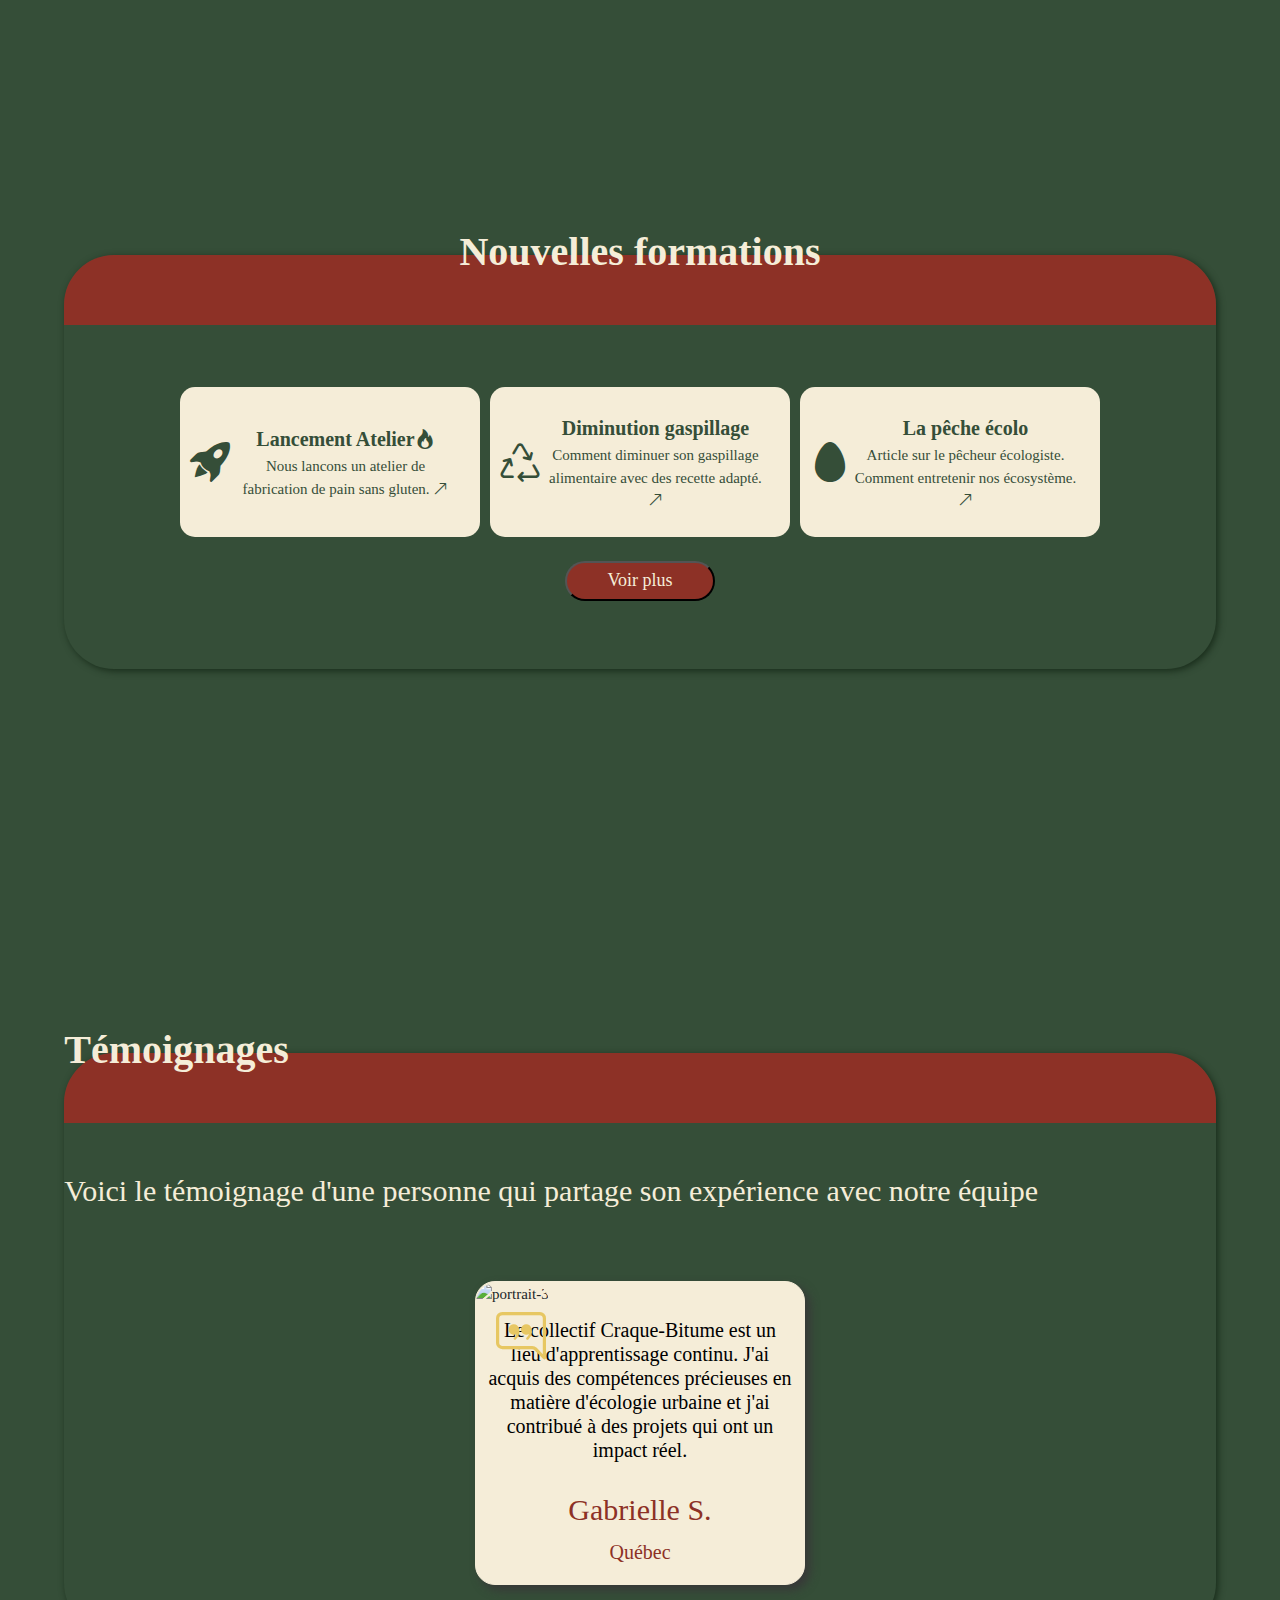
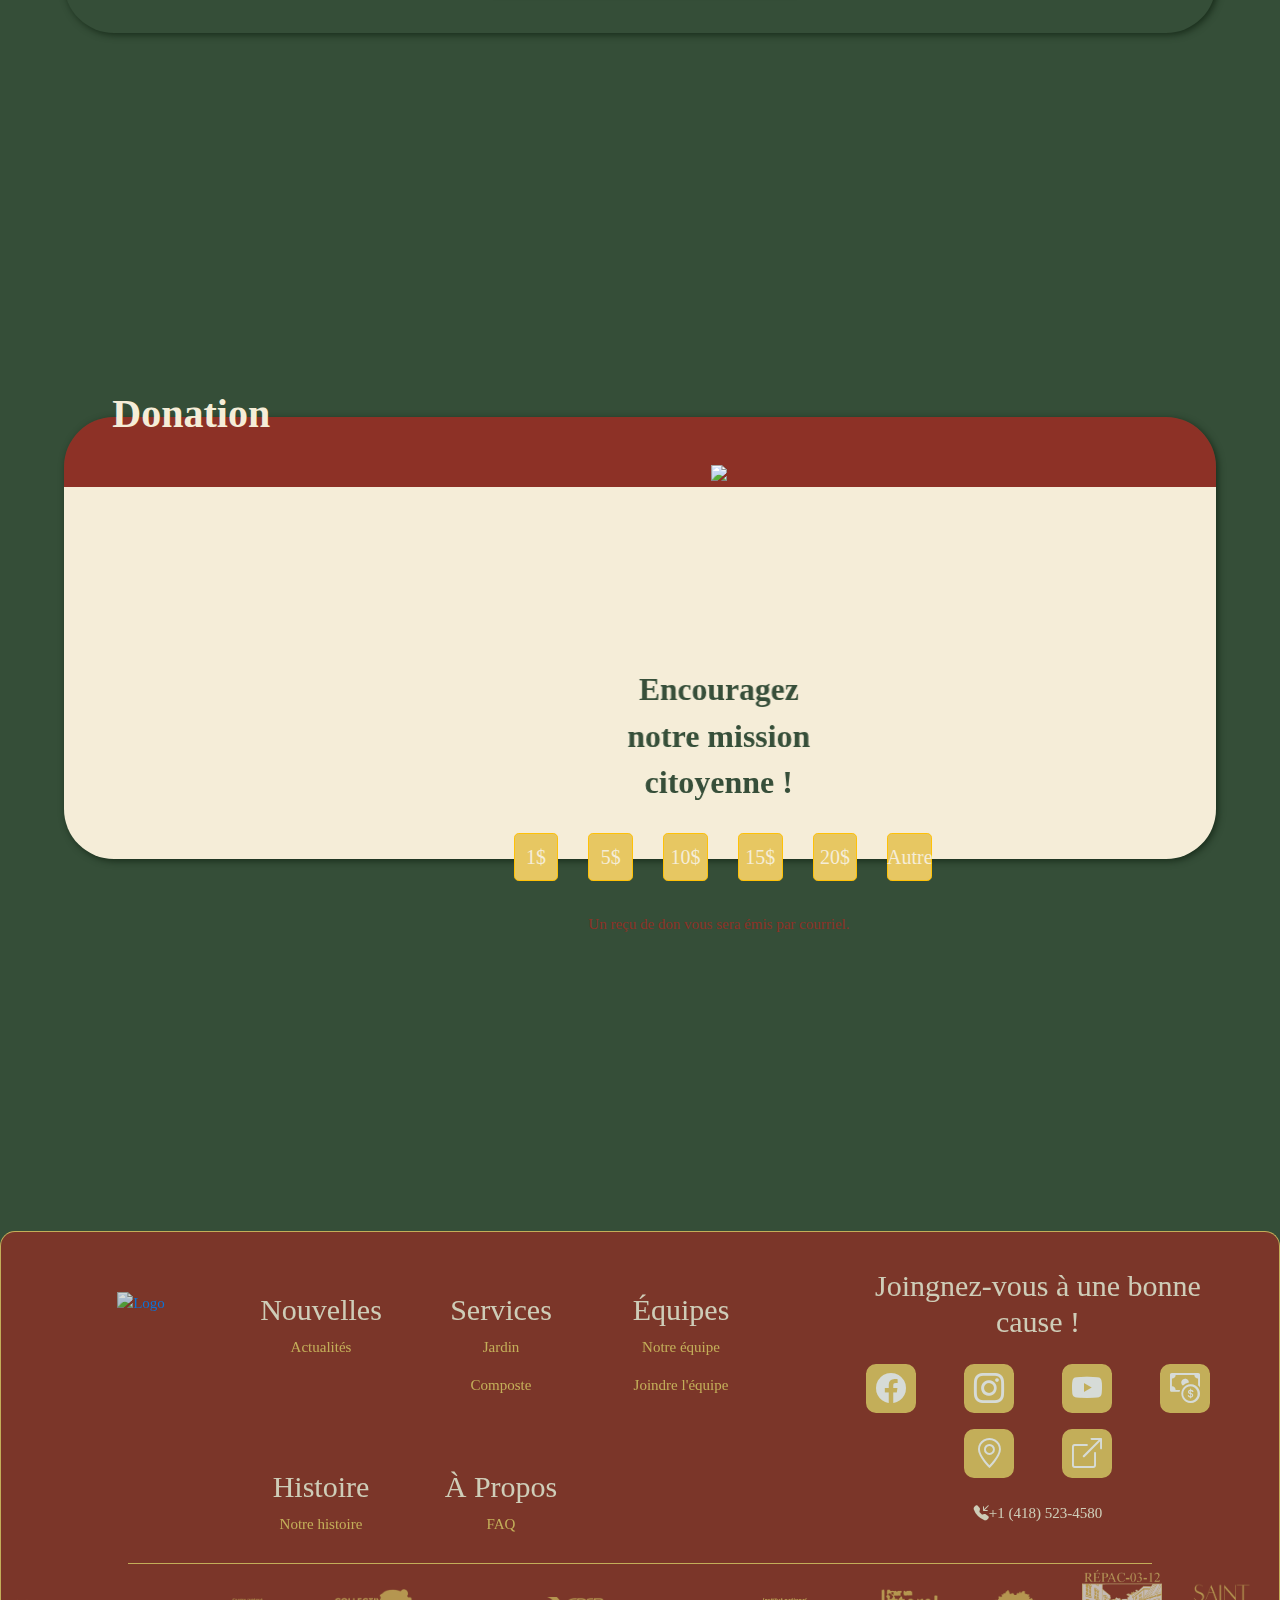
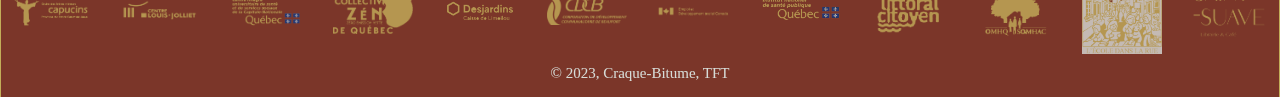
==== commit 5c13338b: "max-width ? Upgraded footer" ====
--- a/index.html
+++ b/index.html
@@ -50,7 +50,7 @@
 
     <!-- NAVBAR -->
     <nav class="navbar navbar-dark navbar-expand-lg justify-content-end align-items-center fixed-top py-0">
-      <div class="container-fluid justify-content-space-between align-items-center">
+      <div class="container-fluid justify-content-space-between align-items-center max-width">
         <a class="navbar-brand " href="index.html">
           <img src="./sources/logo.png" class="logo">
         </a>
@@ -75,28 +75,30 @@
 
     <!-------------- HERO --------------->
     <section id="hero" class="accueil container-fluid hero row d-flex justify-content-evenly justify-content-xl-center">
-      <div class="cote gauche pt-5 d-flex flex-column col-11 col-sm-8 col-md-9 col-xl-5 justify-content-center justify-content-md-center justify-content-lg-center  align-items-md-center align-items-center align-items-xl-start">
-        <h1 class="text-center text-md-start text-overflow hero-titre-1">La nature et</h1>
-        <h1 class="text-center text-md-start text-overflow hero-titre-2">l'écocitoyenneté</h1>
-        <h1 class="text-center text-md-start text-lg-start text-overflow hero-titre-3">vous interpellent?</h1>
-        <h4 class="text-center text-md-center text-md-start text-lg-start text-overflow pb-3 hero-titre-4" >Craque-Bitume, un collectif d'écologie urbain, pourrait bien être l'écho à votre appel !</h4>
-        <button class="collectif d-flex flex-column col-9 col-md-5 col-lg-5 hero-btn">Un collectif, qu'est-ce que ça mange en hivers?</button>
-      </div>
-      <div class="cote droit d-flex flex-column col-11 col-sm-8 col-md-7 col-xl-4 justify-content-start justify-content-lg-center align-items-start align-items-lg-start">
-        <div class="container">
-          <div class="swiper-container">
-            <div class="swiper-wrapper">
-              <div class="swiper-slide"><img src="./sources/medias/accueil/carroussel_1.jpg" alt="Image 1"></div>
-              <div class="swiper-slide"><img src="./sources/medias/accueil/carroussel_2.jpg" alt="Image 2"></div>
-              <div class="swiper-slide"><img src="./sources/medias/accueil/carroussel_3.jpg" alt="Image 3"></div>
-              <div class="swiper-slide"><img src="./sources/medias/accueil/carroussel_4.jpg" alt="Image 4"></div>
-              <div class="swiper-slide"><img src="./sources/medias/accueil/carroussel_5.jpg" alt="Image 5"></div>
-            </div>
-            <!-- Pagination -->
-            <div class="swiper-pagination d-flex justify-content-between"></div>
-            <!-- Navigation (boutons précédent/suivant) -->
-            <div class="swiper-button-next"></div>
-            <div class="swiper-button-prev"></div>
+      <div class="max-width max-width-hero">
+        <div class="cote gauche pt-5 d-flex flex-column col-11 col-sm-8 col-md-9 col-xl-5 justify-content-center justify-content-md-center justify-content-lg-center  align-items-md-center align-items-center align-items-xl-start">
+          <h1 class="text-center text-md-start text-overflow hero-titre-1">La nature et</h1>
+          <h1 class="text-center text-md-start text-overflow hero-titre-2">l'écocitoyenneté</h1>
+          <h1 class="text-center text-md-start text-lg-start text-overflow hero-titre-3">vous interpellent?</h1>
+          <h4 class="text-center text-md-center text-md-start text-lg-start text-overflow pb-3 hero-titre-4" >Craque-Bitume, un collectif d'écologie urbain, pourrait bien être l'écho à votre appel !</h4>
+          <button class="collectif d-flex flex-column col-9 col-md-5 col-lg-5 hero-btn">Un collectif, qu'est-ce que ça mange en hivers?</button>
+        </div>
+        <div class="cote droit d-flex flex-column col-11 col-sm-8 col-md-7 col-xl-4 justify-content-start justify-content-lg-center align-items-start align-items-lg-start">
+          <div class="container">
+            <div class="swiper-container">
+              <div class="swiper-wrapper">
+                <div class="swiper-slide"><img src="./sources/medias/accueil/carroussel_1.jpg" alt="Image 1"></div>
+                <div class="swiper-slide"><img src="./sources/medias/accueil/carroussel_2.jpg" alt="Image 2"></div>
+                <div class="swiper-slide"><img src="./sources/medias/accueil/carroussel_3.jpg" alt="Image 3"></div>
+                <div class="swiper-slide"><img src="./sources/medias/accueil/carroussel_4.jpg" alt="Image 4"></div>
+                <div class="swiper-slide"><img src="./sources/medias/accueil/carroussel_5.jpg" alt="Image 5"></div>
+              </div>
+              <!-- Pagination -->
+              <div class="swiper-pagination d-flex justify-content-between"></div>
+              <!-- Navigation (boutons précédent/suivant) -->
+              <div class="swiper-button-next"></div>
+              <div class="swiper-button-prev"></div>
+            </div>
           </div>
         </div>
       </div>
@@ -104,7 +106,7 @@
 
     <!-------------- SERVICES --------------->
     <section class="section__services container-fluid d-flex justify-content-center align-items-center">
-      <div class="services__container services p-5 col-xl-11 ">
+      <div class="services__container services p-5 col-xl-11 max-width">
       <h1 class="section__titre pb-1 text-center">Nos Services</h1>
         <div class="row d-flex flex-column flex-md-row justify-content-evenly align-items-center align-items-md-start">
 
@@ -133,14 +135,14 @@
 <!-------------- NOUVELLES --------------->
 
     <section class="section__services container-fluid d-flex justify-content-center align-items-center">
-      <div class="services__container row d-flex services p-5 col-xl-11 justify-content-center align-content-center">
+      <div class="services__container row d-flex services p-sm-3 p-md-5 col-xl-11 justify-content-center align-content-center max-width">
         <h1 class="section__titre pb-1 text-center">Nouvelles formations</h1>
 
-        <div class="row d-flex m-0 p-0 flex-md-row justify-content-evenly align-items-center align-items-md-start">
-
-          <div class="nouvelle__carte nouvelle my-4  col-12 col-md-8 col-lg-5 col-xl-4 d-flex justify-content-center justify-content-lg-start align-items-center">
-            <div class="col p-0 m-0 d-flex justify-content-evenly flex">
-              <div class="col-2 col-xl-1 d-flex justify-content-center align-content-center text-center"><i class="bi bi-rocket-takeoff-fill nouvelle__logo logo__atelier"></i></div>
+        <div class="row d-flex m-0 p-0 flex-md-row justify-content-center align-items-center align-items-md-start">
+
+          <div class="nouvelle__carte nouvelle my-4 col-12 col-md-8 col-lg-5 col-xl-4 d-flex justify-content-center justify-content-lg-start align-items-center">
+            <div class="col p-0 m-0 d-flex justify-content-evenly flex">
+              <div class="col-2 col-xl-1 mr-2 d-flex justify-content-center align-content-center text-center"><i class="bi bi-rocket-takeoff-fill nouvelle__logo logo__atelier"></i></div>
               <div class="col-10 p-0">
                 <h6 class="my-1">Lancement Atelier<i class="nouvelle__icon bi bi-fire"></i></h6>
                 <p>Nous lancons un atelier de fabrication de pain sans gluten.    <i class="bi bi-arrow-up-right"></i></p>
@@ -148,9 +150,9 @@
             </div>
           </div>
 
-          <div class="nouvelle__carte nouvelle my-4  col-12 col-md-8 col-lg-5 col-xl-4 d-flex justify-content-center justify-content-lg-start align-items-center">
-            <div class="col p-0 m-0 d-flex justify-content-evenly flex">
-              <div class="col-2 col-xl-1 d-flex justify-content-center align-content-center text-center"><i class="bi bi-recycle nouvelle__logo logo__atelier"></i></div>
+          <div class="nouvelle__carte nouvelle my-4 col-12 col-md-8 col-lg-5 col-xl-4 d-flex justify-content-center justify-content-lg-start align-items-center">
+            <div class="col p-0 m-0 d-flex justify-content-evenly flex">
+              <div class="col-2 col-xl-1 mr-2 d-flex justify-content-center align-content-center text-center"><i class="bi bi-recycle nouvelle__logo logo__atelier"></i></div>
               <div class="col-10  p-0">
                 <h6 class="my-1">Diminution gaspillage</h6>
                 <p>Comment diminuer son gaspillage alimentaire avec des recette adapté.    <i class="bi bi-arrow-up-right"></i></p>
@@ -158,9 +160,9 @@
             </div>
           </div>
 
-          <div class="nouvelle__carte nouvelle my-4  col-12 col-md-8 col-lg-5 col-xl-4 d-flex justify-content-center justify-content-lg-start align-items-center">
-            <div class="col p-0 m-0 d-flex justify-content-evenly flex">
-              <div class="col-2 col-xl-1 d-flex justify-content-center align-content-center text-center"><i class="bi bi-egg-fill nouvelle__logo logo__atelier col-1 d-flex"></i></div>
+          <div class="nouvelle__carte nouvelle my-4 col-12 col-md-8 col-lg-5 col-xl-4 d-flex justify-content-center justify-content-lg-start align-items-center">
+            <div class="col p-0 m-0 d-flex justify-content-evenly flex">
+              <div class="col-2 col-xl-1 mr-2 d-flex justify-content-center align-content-center text-center"><i class="bi bi-egg-fill nouvelle__logo logo__atelier col-1 d-flex"></i></div>
               <div class="col-10  p-0">
                 <h6 class="my-1">La pêche écolo</h6>
                 <p>Article sur le pêcheur écologiste. Comment entretenir nos écosystème.    <i class="bi bi-arrow-up-right"></i></p>
@@ -168,9 +170,9 @@
             </div>
           </div>
 
-          <div class="nouvelle__carte none nouvelle my-4  col-12 col-md-8 col-lg-5 col-xl-4 d-flex justify-content-center justify-content-lg-start align-items-center">
-            <div class="col p-0 m-0 d-flex justify-content-evenly flex">
-              <div class="col-2 col-xl-1 d-flex justify-content-center align-content-center text-center"><i class="bi bi-rocket-takeoff-fill nouvelle__logo logo__atelier"></i></div>
+          <div class="nouvelle__carte none nouvelle my-4 col-12 col-md-8 col-lg-5 col-xl-4 d-flex justify-content-center justify-content-lg-start align-items-center">
+            <div class="col p-0 m-0 d-flex justify-content-evenly flex">
+              <div class="col-2 col-xl-1 mr-2 d-flex justify-content-center align-content-center text-center"><i class="bi bi-rocket-takeoff-fill nouvelle__logo logo__atelier"></i></div>
               <div class="col-10 p-0">
                 <h6 class="my-1">Lancement Atelier<i class="nouvelle__icon bi bi-fire"></i></h6>
                 <p>Nous lancons un atelier de fabrication de pain sans gluten.    <i class="bi bi-arrow-up-right"></i></p>
@@ -180,7 +182,7 @@
 
           <div class="nouvelle__carte none nouvelle my-4  col-12 col-md-8 col-lg-5 col-xl-4 d-flex justify-content-center justify-content-lg-start align-items-center">
             <div class="col p-0 m-0 d-flex justify-content-evenly flex">
-              <div class="col-2 col-xl-1 d-flex justify-content-center align-content-center text-center"><i class="bi bi-recycle nouvelle__logo logo__atelier"></i></div>
+              <div class="col-2 col-xl-1 mr-2 d-flex justify-content-center align-content-center text-center"><i class="bi bi-recycle nouvelle__logo logo__atelier"></i></div>
               <div class="col-10  p-0">
                 <h6 class="my-1">Diminution gaspillage</h6>
                 <p>Comment diminuer son gaspillage alimentaire avec des recette adapté.    <i class="bi bi-arrow-up-right"></i></p>
@@ -190,16 +192,16 @@
 
           <div class="nouvelle__carte none nouvelle my-4  col-12 col-md-8 col-lg-5 col-xl-4 d-flex justify-content-center justify-content-lg-start align-items-center">
             <div class="col p-0 m-0 d-flex justify-content-evenly flex">
-              <div class="col-2 col-xl-1 d-flex justify-content-center align-content-center text-center"><i class="bi bi-egg-fill nouvelle__logo logo__atelier col-1 d-flex"></i></div>
+              <div class="col-2 col-xl-1 mr-2 d-flex justify-content-center align-content-center text-center"><i class="bi bi-egg-fill nouvelle__logo logo__atelier col-1 d-flex"></i></div>
               <div class="col-10  p-0">
                 <h6 class="my-1">La pêche écolo</h6>
                 <p>Article sur le pêcheur écologiste. Comment entretenir nos écosystème.    <i class="bi bi-arrow-up-right"></i></p>
               </div>
             </div>
           </div>
-          <div class="nouvelle__carte none nouvelle my-4  col-12 col-md-8 col-lg-5 col-xl-4 d-flex justify-content-center justify-content-lg-start align-items-center">
-            <div class="col p-0 m-0 d-flex justify-content-evenly flex">
-              <div class="col-2 col-xl-1 d-flex justify-content-center align-content-center text-center"><i class="bi bi-rocket-takeoff-fill nouvelle__logo logo__atelier"></i></div>
+          <div class="nouvelle__carte none nouvelle my-4 col-12 col-md-8 col-lg-5 col-xl-4 d-flex justify-content-center justify-content-lg-start align-items-center">
+            <div class="col p-0 m-0 d-flex justify-content-evenly flex">
+              <div class="col-2 col-xl-1 mr-2 d-flex justify-content-center align-content-center text-center"><i class="bi bi-rocket-takeoff-fill nouvelle__logo logo__atelier"></i></div>
               <div class="col-10 p-0">
                 <h6 class="my-1">Lancement Atelier<i class="nouvelle__icon bi bi-fire"></i></h6>
                 <p>Nous lancons un atelier de fabrication de pain sans gluten.    <i class="bi bi-arrow-up-right"></i></p>
@@ -207,9 +209,9 @@
             </div>
           </div>
 
-          <div class="nouvelle__carte none nouvelle my-4  col-12 col-md-8 col-lg-5 col-xl-4 d-flex justify-content-center justify-content-lg-start align-items-center">
-            <div class="col p-0 m-0 d-flex justify-content-evenly flex">
-              <div class="col-2 col-xl-1 d-flex justify-content-center align-content-center text-center"><i class="bi bi-recycle nouvelle__logo logo__atelier"></i></div>
+          <div class="nouvelle__carte none nouvelle my-4 col-12 col-md-8 col-lg-5 col-xl-4 d-flex justify-content-center justify-content-lg-start align-items-center">
+            <div class="col p-0 m-0 d-flex justify-content-evenly flex">
+              <div class="col-2 col-xl-1 mr-2 d-flex justify-content-center align-content-center text-center"><i class="bi bi-recycle nouvelle__logo logo__atelier"></i></div>
               <div class="col-10  p-0">
                 <h6 class="my-1">Diminution gaspillage</h6>
                 <p>Comment diminuer son gaspillage alimentaire avec des recette adapté.    <i class="bi bi-arrow-up-right"></i></p>
@@ -219,7 +221,7 @@
 
           <div class="nouvelle__carte none nouvelle my-4  col-12 col-md-8 col-lg-5 col-xl-4 d-flex justify-content-center justify-content-lg-start align-items-center">
             <div class="col p-0 m-0 d-flex justify-content-evenly flex">
-              <div class="col-2 col-xl-1 d-flex justify-content-center align-content-center text-center"><i class="bi bi-egg-fill nouvelle__logo logo__atelier col-1 d-flex"></i></div>
+              <div class="col-2 col-xl-1 mr-2 d-flex justify-content-center align-content-center text-center"><i class="bi bi-egg-fill nouvelle__logo logo__atelier col-1 d-flex"></i></div>
               <div class="col-10  p-0">
                 <h6 class="my-1">La pêche écolo</h6>
                 <p>Article sur le pêcheur écologiste. Comment entretenir nos écosystème.    <i class="bi bi-arrow-up-right"></i></p>
@@ -238,24 +240,24 @@
 <!-------------- TÉMOIGNAGE --------------->
 
     <section id="simple-list-item-3" class="section-testimonials  container-fluid d-flex justify-content-center align-items-center">
-      <div class="col-xl-11 testimonials row mt-8 d-flex flex-column justify-content-center align-items-center align-content-center">
+      <div class="col-xl-11 max-width testimonials row mt-8 d-flex flex-column justify-content-center align-items-center align-content-center max-width">
       <div class="row">
         <h2 class="text-center mb-4 mt-5 section__titre mx-0">Témoignages</h2>
         <h5 class="text-center mb-4 px-0 mx-0">Voici le témoignage d'une personne qui partage son expérience avec notre équipe</h3>
       </div>
-      <div class="temoignage__personne d-flex my-4 m-sm-3 m-md-0 my-md-3 my-lg-4 my-xl-5 col-12 col-sm-9 col-lg-6 col-xl-4 justify-content-center align-items-center align-items-md-start">
+
+      <div class="temoignage__personne d-flex my-4 m-sm-3 m-md-0 my-md-3 my-lg-4 my-xl-5 justify-content-center align-items-center align-items-md-start">
         <div class="temoignage__card people">
           <img class="temoignage__image card-img-top" src="./assets/portrait/portrait-3.jpg" alt="portrait-3">
           <i class="bi bi-chat-right-quote temoignage__quote"></i>
           <div class="card-body container-fluid">
-            
             <h6 class="temoignage__texte card-text text-center text-lg-start">Le collectif Craque-Bitume est un lieu d'apprentissage continu. J'ai acquis des compétences précieuses en matière d'écologie urbaine et j'ai contribué à des projets qui ont un impact réel.</h6>
             <br>
             <h5 class="temoignage__nom card-title text-center text-lg-end">Gabrielle S.</h5>
             <h5 class="temoignage__description description text-center text-lg-end">Québec</h5>
           </div>
         </div>
-    </div>
+      </div>
       
     </div>
   </section>
@@ -263,7 +265,7 @@
 
   <!-------------- Donation --------------->
   <section class="section_donation container-fluid d-flex justify-content-center align-items-center">
-    <div class="services__container row d-flex donation p-5 col-xl-11 justify-content-center align-content-center">
+    <div class="services__container row d-flex donation p-5 col-xl-11 justify-content-center align-content-center max-width-donation">
       <h1 class="section__titre pb-1 text-center">Donation</h1>
       <div class="col d-flex flex-column donation__column justify-content-center align-content-center">
         <div class="col-12 pb-5 d-flex justify-content-center align-items-center">
@@ -337,43 +339,46 @@
 
       <section class="section__footer container-fluid d-flex flex-column">
 
-        <div class="row colonne--haut d-flex justify-content-evenly align-items-start">
-
-          <div class="col-12 col-xl-1 mb-2 mt-5 d-flex flex-column align-items-center">
-            <a href="index.html" class="d-flex align-items-center mb-3 link-body-emphasis text-decoration-none"><img class="footer__logo " src="./sources/logo.png" alt="Logo"></a>
-          </div>
-
-
-          <div class="col-12 col-sm-4 col-md-3 col-xl-1 mb-2 pt-4 d-flex flex-column align-items-center align-content-start">
-            <a href="./2nouvelles.html"> <h5 class="section">Nouvelles</h5></a>
-            <a href="./2nouvelles.html" class="nav-link p-0 text-body-secondary sous-section"><p class="footer_sous_texte">Actualités</p></a>
-          </div>
-  
-          <div class="col-12 col-sm-4 col-md-3 col-xl-1 mb-2 pt-4 d-flex flex-column align-items-center">
-            <a href="./3services.html"><h5 class="section">Services</h5></a>
-            <a href="./3services.html" class="nav-link p-0 text-body-secondary sous-section"><p class="footer_sous_texte">Jardin</p></a>
-            <a href="./3services.html" class="nav-link p-0 text-body-secondary sous-section"><p class="footer_sous_texte">Composte</p></a>
-          </div>
+        <div class="row flex-xl-row colonne--haut d-flex justify-content-evenly align-items-start">
+
           
-          <div class="col-12 col-sm-4 col-md-3 col-xl-1 mb-2 pt-4 d-flex flex-column align-items-center">
-            <a href="./4equipe.html"><h5 class="section">Équipes</h5></a>
-            <a href="./4equipe.html" class="nav-link p-0 text-body-secondary sous-section"><p class="footer_sous_texte">Notre équipe</p></a>
-            <a href="./4equipe.html" class="nav-link p-0 text-body-secondary sous-section"><p class="footer_sous_texte">Joindre l'équipe</p></a>
-          </div>
-  
-          <div class="col-12 col-sm-4 col-md-3 col-xl-1 mb-2 pt-4 d-flex flex-column align-items-center">
-            <a href="./5histoire.html"><h5 class="section">Histoire</h5></a>
-            <a href="#" class="nav-link p-0 text-body-secondary sous-section"><p class="footer_sous_texte">Notre histoire</p></a>
-          </div>
-
-          <div class="col-12 col-sm-4 col-md-3 col-xl-1 mb-2 pt-4 d-flex flex-column align-items-center">
-            <a href="./6propos.html"><h5 class="section">À Propos</h5></a>
-            <a href="./6propos.html" class="nav-link p-0 text-body-secondary sous-section"><p class="footer_sous_texte">FAQ</p></a>
-          </div>
-
+
+          <div class="row col-12 col-sm-11 col-md-9 col-lg-9 col-xl-8 d-flex justify-content-center align-content-center align-items-centers text-center flex-wrap">
+
+            <div class="footer-nav col-12 col-md-4 col-lg-4 col-xl-2 mb-2 mt-5 d-flex flex-column align-items-center">
+              <a href="index.html" class="d-flex align-items-center mb-3 link-body-emphasis text-decoration-none"><img class="footer__logo " src="./sources/logo.png" alt="Logo"></a>
+            </div>
+
+            <div class="footer-nav col-12 col-md-4 col-lg-4 col-xl-2 mb-2 mt-5 d-flex flex-column align-items-center align-content-start">
+              <a href="./2nouvelles.html"> <h5 class="section">Nouvelles</h5></a>
+              <a href="./2nouvelles.html" class="nav-link p-0 text-body-secondary sous-section"><p class="footer_sous_texte">Actualités</p></a>
+            </div>
+          
+            <div class="footer-nav col-12 col-md-4 col-lg-4 col-xl-2 mb-2 mt-5 d-flex flex-column align-items-center">
+              <a href="./3services.html"><h5 class="section">Services</h5></a>
+              <a href="./3services.html" class="nav-link p-0 text-body-secondary sous-section"><p class="footer_sous_texte">Jardin</p></a>
+              <a href="./3services.html" class="nav-link p-0 text-body-secondary sous-section"><p class="footer_sous_texte">Composte</p></a>
+            </div>
+
+            <div class="footer-nav col-12 col-md-4 col-lg-4 col-xl-2 mb-2 mt-5 d-flex flex-column align-items-center">
+              <a href="./4equipe.html"><h5 class="section">Équipes</h5></a>
+              <a href="./4equipe.html" class="nav-link p-0 text-body-secondary sous-section"><p class="footer_sous_texte">Notre équipe</p></a>
+              <a href="./4equipe.html" class="nav-link p-0 text-body-secondary sous-section"><p class="footer_sous_texte">Joindre l'équipe</p></a>
+            </div>
+          
+            <div class="footer-nav col-12 col-md-4 col-lg-4 col-xl-2 mb-2 mt-5 d-flex flex-column align-items-center">
+              <a href="./5histoire.html"><h5 class="section">Histoire</h5></a>
+              <a href="#" class="nav-link p-0 text-body-secondary sous-section"><p class="footer_sous_texte">Notre histoire</p></a>
+            </div>
+
+            <div class="footer-nav col-12 col-md-4 col-lg-4 col-xl-2 mb-2 mt-5 d-flex flex-column align-items-center">
+              <a href="./6propos.html"><h5 class="section">À Propos</h5></a>
+              <a href="./6propos.html" class="nav-link p-0 text-body-secondary sous-section"><p class="footer_sous_texte">FAQ</p></a>
+            </div>
+          </div>
           <div class="col-12 col-md-9 col-xl-4 mb-2 pt-4  d-flex flex-column align-items-center">
-            <h5 class="section px-2 ">Joingnez-vous à une bonne cause !</h5>
-            <div class="d-flex flex-wrap flex-lg-row justify-content-evenly sociaux mt-3  mt-xl-0">
+            <h5 class="section px-2 col-11 ">Joingnez-vous à une bonne cause !</h5>
+            <div class="d-flex flex-wrap flex-lg-row justify-content-center sociaux mt-3  mt-xl-0">
               <a href="https://www.facebook.com/craquebitume"                           class="footer__btn d-flex  justify-content-end align-items-center text-center mx-4 mt-3"><i class="bi bi-facebook"></i></a>
               <a href="https://www.instagram.com/craque.bitume/"                        class="footer__btn d-flex  justify-content-end align-items-center text-center mx-4 mt-3"><i class="bi bi-instagram"></i></a>
               <a href="https://www.youtube.com/@craque-bitumeobnl4387"                  class="footer__btn d-flex  justify-content-end align-items-center text-center mx-4 mt-3"><i class="bi bi-youtube"></i></a>
@@ -381,7 +386,7 @@
               <a href="https://maps.app.goo.gl/16J4zraB6vR6eccZ9"                       class="footer__btn d-flex  justify-content-end align-items-center text-center mx-4 mt-3"><i class="bi bi-geo-alt"></i></a>
               <a href="https://craquebitume.org/"                                       class="footer__btn d-flex  justify-content-end align-items-center text-center mx-4 mt-3"><i class="bi bi-box-arrow-up-right"></i></a>
             </div>
-            <p class="sous-section telephone mt-4"><i class="bi bi-telephone-inbound-fill"></i>        +1 (418) 523-4580</p>
+            <p class="sous-section telephone mt-4"><i class="bi bi-telephone-inbound-fill"></i>+1 (418) 523-4580</p>
           </div>  
 
           <!-- <a href="https://maps.app.goo.gl/16J4zraB6vR6eccZ9" class="adresse"><p class="sous-section adresse">Centre des opérations : 435 Rue du Roi, Québec, QC G1K 2X1</p></a> -->
@@ -390,7 +395,7 @@
         </div>
 
 
-        <div class="row"><div class="ligne-design"></div></div>
+        <div class="row"><div class="ligne-design my-1"></div></div>
         
 
         <div class="row">
@@ -409,7 +414,7 @@
             <a class="d-flex align-items-center justify-content-center col-3 col-lg-1" href="https://www.saintsuave.com/"><img class="logo sponsor" src="./sources/medias/footer/logo_partenaire_jaune/saint-suave.png" alt="saint-suave"></a>
           </div>
         </div>
-        <div class="copyright d-flex justify-content-center align-content-center text-center mt-4">
+        <div class="copyright d-flex justify-content-center align-content-center text-center mt-2">
           <p class="credit text-body-secondary sous-section mb-0">&copy; 2023, Craque-Bitume, TFT</p>
         </div>
       </section>
--- a/styles/styles.css
+++ b/styles/styles.css
@@ -72,6 +72,10 @@
   font-size: 15px;
 }
 
+.max-width {
+  max-width: 1920px;
+}
+
 /* ----------------- SECTION PAGE ACCUEIL ----------------------- */
 .ignorez {
   position: relative;
@@ -182,6 +186,12 @@
 }
 
 /* ----------------- SECTION HERO ----------------------- */
+.max-width-hero {
+  display: flex;
+  justify-content: center;
+  flex-direction: row;
+}
+
 #hero {
   padding: 0px;
   margin: 0px;
@@ -208,7 +218,8 @@
   width: 100%;
   height: 100%;
   aspect-ratio: 5/4;
-  object-fit: cover;
+  -o-object-fit: cover;
+     object-fit: cover;
 }
 
 .swiper-button-next {
@@ -291,6 +302,8 @@
   border-radius: 15px;
   height: 150px;
   max-width: 600px;
+  margin-left: 5px;
+  margin-right: 5px;
 }
 @media (min-width: 1199px) {
   .nouvelle__carte {
@@ -339,6 +352,8 @@
   height: 40px;
   padding: 0px;
   font-size: 18px !important;
+  max-width: 150px;
+  margin-bottom: 20px;
 }
 .services__container #voirPlusButton:hover {
   background-color: #E7C762;
@@ -412,7 +427,8 @@
   display: grid;
   grid-template-columns: repeat(auto-fill, minmax(263px, 1fr));
   row-gap: 10px;
-  column-gap: 25px;
+  -moz-column-gap: 25px;
+       column-gap: 25px;
   padding: 15px;
 }
 
@@ -704,12 +720,14 @@
 .temoignage__personne {
   margin: 0px;
   border-radius: 20px;
+  max-width: 330px;
 }
 .temoignage__image {
   border-radius: 20px 20px 0px 0px;
   aspect-ratio: 1/1;
   width: 100%;
-  object-fit: cover;
+  -o-object-fit: cover;
+     object-fit: cover;
   position: relative;
 }
 
@@ -722,6 +740,10 @@
 /* ---------------------- SECTION DON --------------------------- */
 .section_donation {
   position: relative;
+}
+
+.max-width-donation {
+  max-width: 1920px;
 }
 
 .donation {
@@ -794,7 +816,8 @@
 }
 
 .service__card__img {
-  object-fit: fill;
+  -o-object-fit: fill;
+     object-fit: fill;
   background: rgb(53, 78, 56);
   background: linear-gradient(0deg, rgb(53, 78, 56) 3%, rgba(53, 78, 56, 0) 100%);
 }
@@ -926,10 +949,9 @@
 
 .line {
   width: 5px;
-  height: 0;
   background-color: #F5EDD8;
   position: fixed;
-  top: 100px;
+  top: 50px;
   left: 5%;
   transition: height 0.3s;
 }
@@ -989,7 +1011,7 @@
   justify-content: center;
 }
 .equipe_modal_img {
-  width: 100%;
+  width: 80%;
   max-width: 50vw;
   border-radius: 40%;
 }
@@ -1082,7 +1104,7 @@
 .erreur__hero {
   width: 100vw;
   height: 40vh;
-  background-image: url(../sources/medias/erreur_404/montagne_vide_erreur.jpg);
+  background: linear-gradient(to left top, #8D3126, #354e38);
   background-repeat: no-repeat;
   background-position: top;
   background-size: cover;
@@ -1111,73 +1133,47 @@
   color: #F5EDD8;
 }
 
-@media screen and (max-width: 375px) {
-  .fleche {
-    width: 300px;
+.faq__hero {
+  width: 100vw;
+  height: 40vh;
+  background-image: url(../sources/medias/a_propos/volet_vie_associative.jpg);
+  background-repeat: no-repeat;
+  background-position: center;
+  background-size: cover;
+}
+
+@media screen and (max-width: 768px) {
+  .svg_plante {
+    width: 20%;
     z-index: 1;
-  }
-  .fleche.rouge {
     position: absolute;
-    top: 3vh;
-    left: -8vw;
-  }
-  .fleche.jaune {
+    right: 0px;
+    top: 32vh;
+  }
+}
+@media screen and (min-width: 768px) {
+  .svg_plante {
+    width: 20%;
+    z-index: 1;
     position: absolute;
-    top: 3vh;
-    left: -10vw;
-  }
-  .fleche.vert {
+    right: 0px;
+    top: 20vh;
+  }
+}
+@media screen and (min-width: 1200px) {
+  .svg_plante {
+    width: 15%;
+    z-index: 1;
     position: absolute;
-    top: 3vh;
-    left: -12vw;
-  }
-}
-@media screen and (min-width: 376px) {
-  .fleche {
-    width: 300px;
-    z-index: 1;
-  }
-  .fleche.rouge {
-    position: absolute;
-    top: 2vh;
-    left: -6vw;
-  }
-  .fleche.jaune {
-    position: absolute;
-    top: 2vh;
-    left: -5vw;
-  }
-  .fleche.vert {
-    position: absolute;
-    top: 2vh;
-    left: -7vw;
-  }
-}
-@media screen and (min-width: 1200px) {
-  .fleche {
-    width: 300px;
-    z-index: 1;
-  }
-  .fleche.rouge {
-    position: absolute;
-    top: 0vh;
-    left: -4vw;
-  }
-  .fleche.jaune {
-    position: absolute;
-    top: 0vh;
-    left: -3vw;
-  }
-  .fleche.vert {
-    position: absolute;
-    top: 0vh;
-    left: -2vw;
+    right: 30vw;
+    top: 15vh;
   }
 }
 /*-----------------------Footer----------------------------------*/
 .section__footer {
   width: 100%;
   position: relative;
+  max-width: 1920px;
 }
 
 .grid {
@@ -1229,18 +1225,23 @@
 .lelogo {
   width: 300px;
   position: absolute;
-  object-fit: cover;
+  -o-object-fit: cover;
+     object-fit: cover;
 }
 
 footer {
-  border: 5px solid #E7C762;
+  display: flex;
+  flex-direction: row;
+  justify-content: center;
+  opacity: 0.8;
+  bottom: 0px;
+  position: relative;
+  width: 100%;
+  height: auto;
+  border-radius: 15px 15px 0px 0px;
+  border: 1px solid #E7C762;
   border-bottom: none;
-  border-radius: 15px;
-  bottom: 0px;
-  position: relative;
-  width: 100%;
-  height: auto;
-  background-color: #354e38;
+  background-color: #8D3126;
 }
 footer a {
   text-decoration: none;
@@ -1263,8 +1264,10 @@
   border: 2px solid #E7C762;
   background-color: #E7C762;
   color: white;
-  font-size: 40px;
-  aspect-ratio: 16/1;
+  font-size: 30px;
+  max-width: 50px;
+  max-height: 50px;
+  width: 100%;
   border-radius: 10px;
   font-family: "Times New Roman", Times, serif;
 }
@@ -1299,6 +1302,10 @@
 }
 .reseaux_footer:hover {
   color: white;
+}
+
+.footer-nav {
+  min-width: 180px;
 }
 
 .footer__logo {
@@ -1327,10 +1334,9 @@
 }
 
 .ligne-design {
-  background-color: #8D3126;
+  background-color: #E7C762;
   width: 80vw;
   height: 0.1vh;
-  margin: 25px;
   margin-left: auto;
   margin-right: auto;
 }
@@ -1355,6 +1361,7 @@
   .date-block {
     background-color: #F5EDD8;
     width: 300px;
+    height: -moz-fit-content;
     height: fit-content;
     font-size: 30px;
     font-weight: bold;
@@ -1364,6 +1371,7 @@
   }
   .credit-block {
     width: 300px;
+    height: -moz-fit-content;
     height: fit-content;
     background: #8d3126;
     background: linear-gradient(0deg, #8D3126 0%, #E7C762 0%, #8D3126 72%);
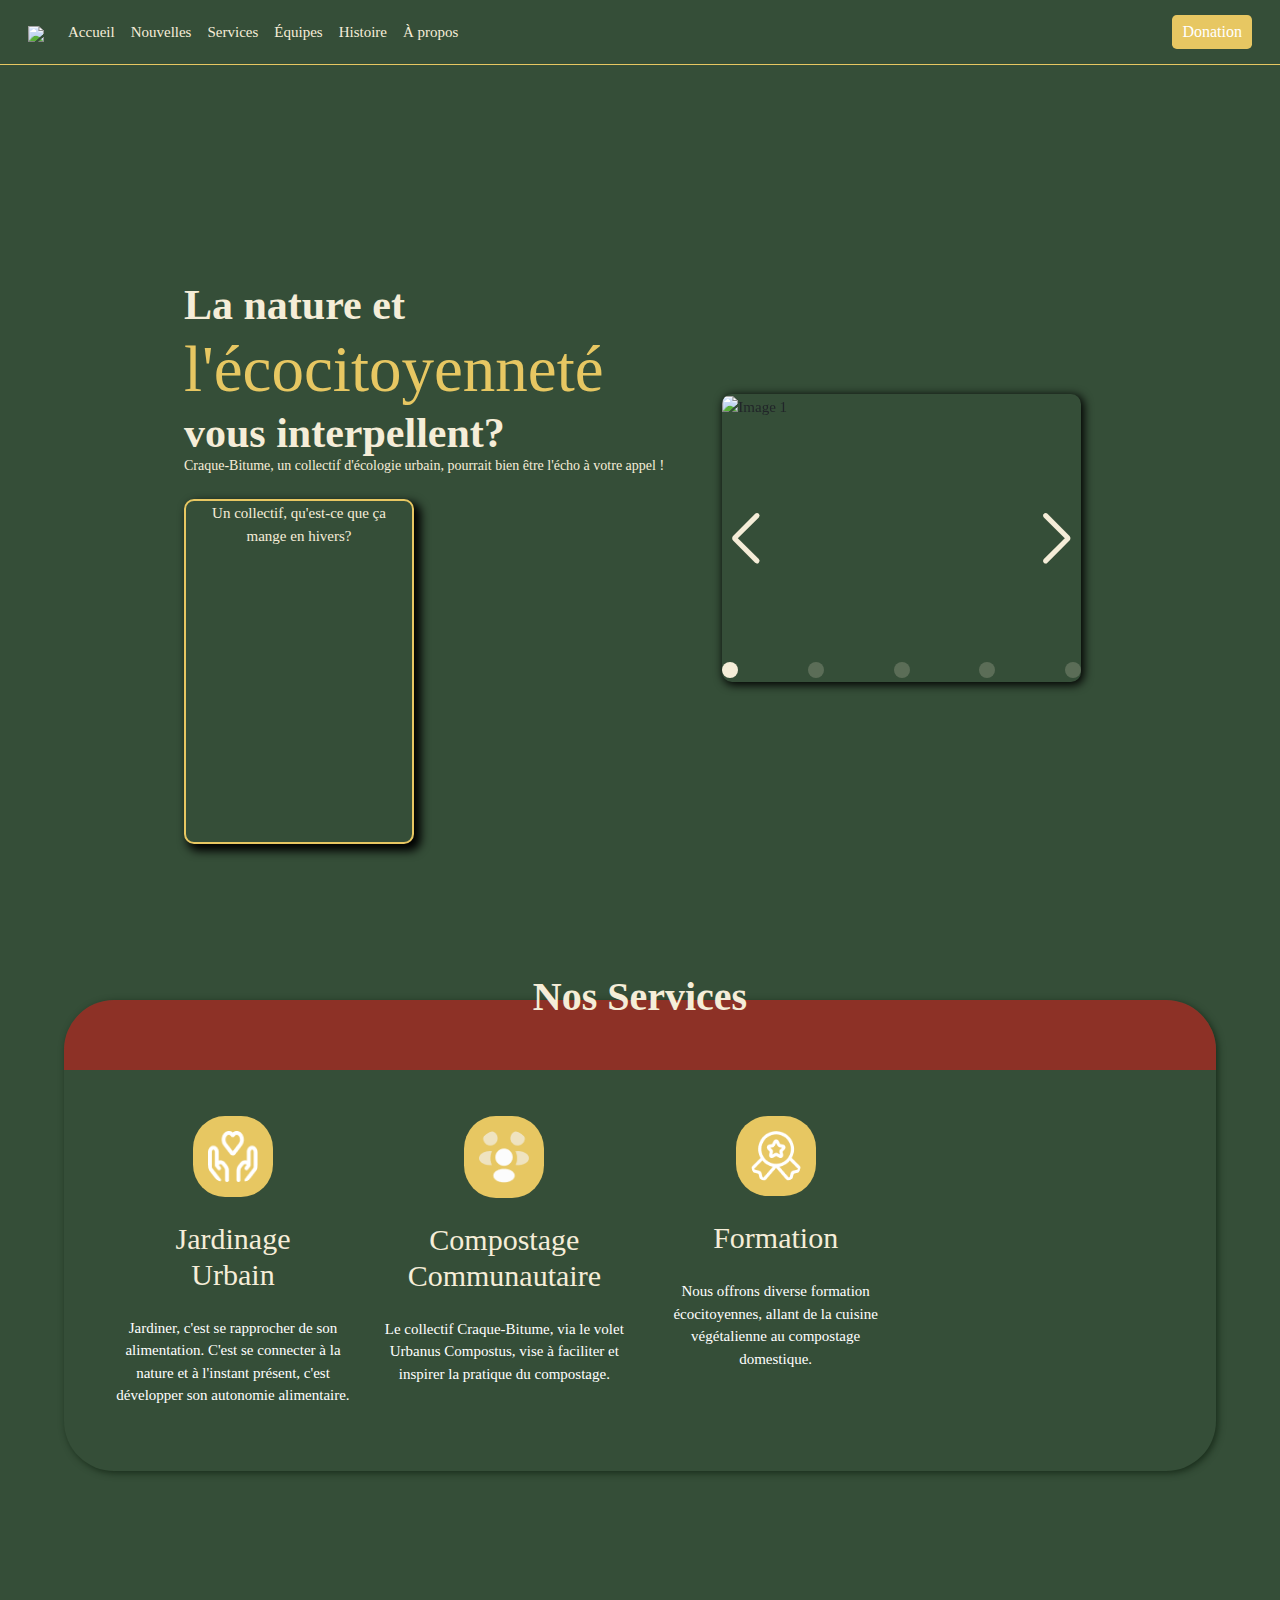
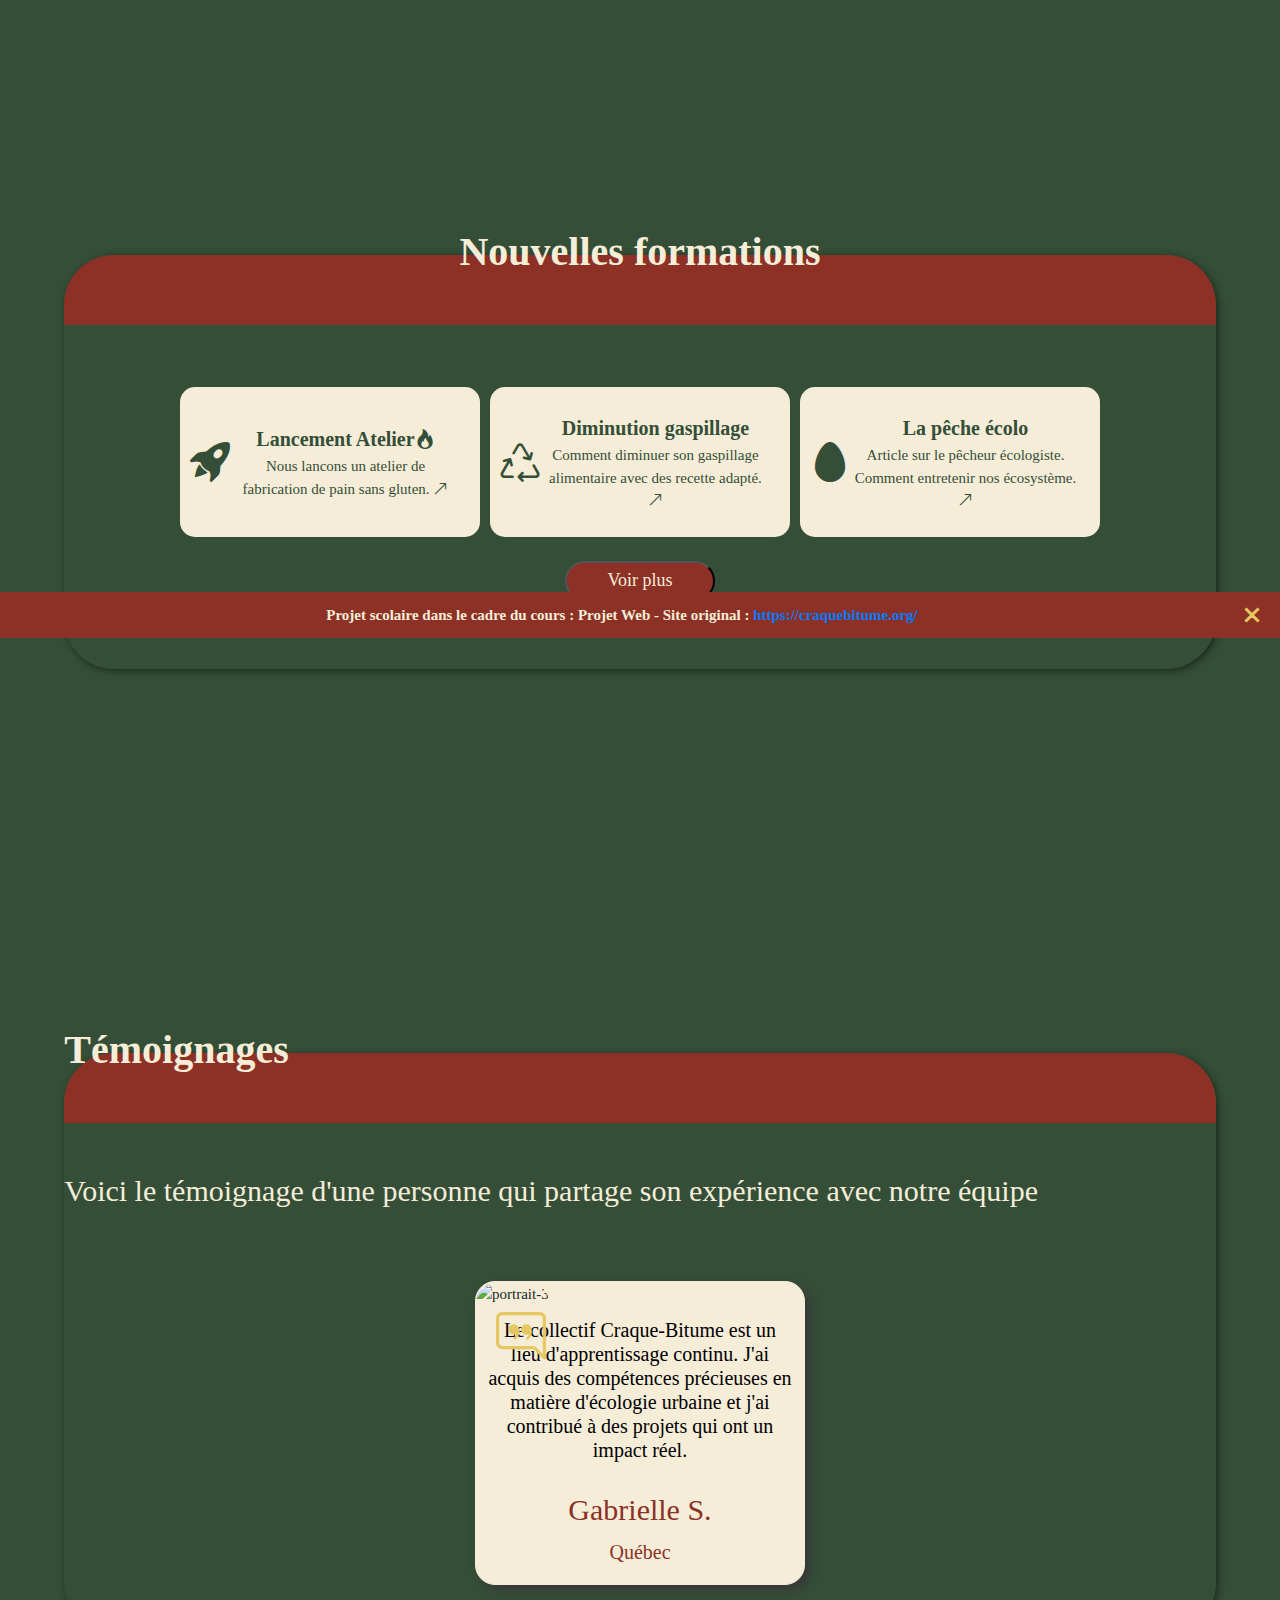
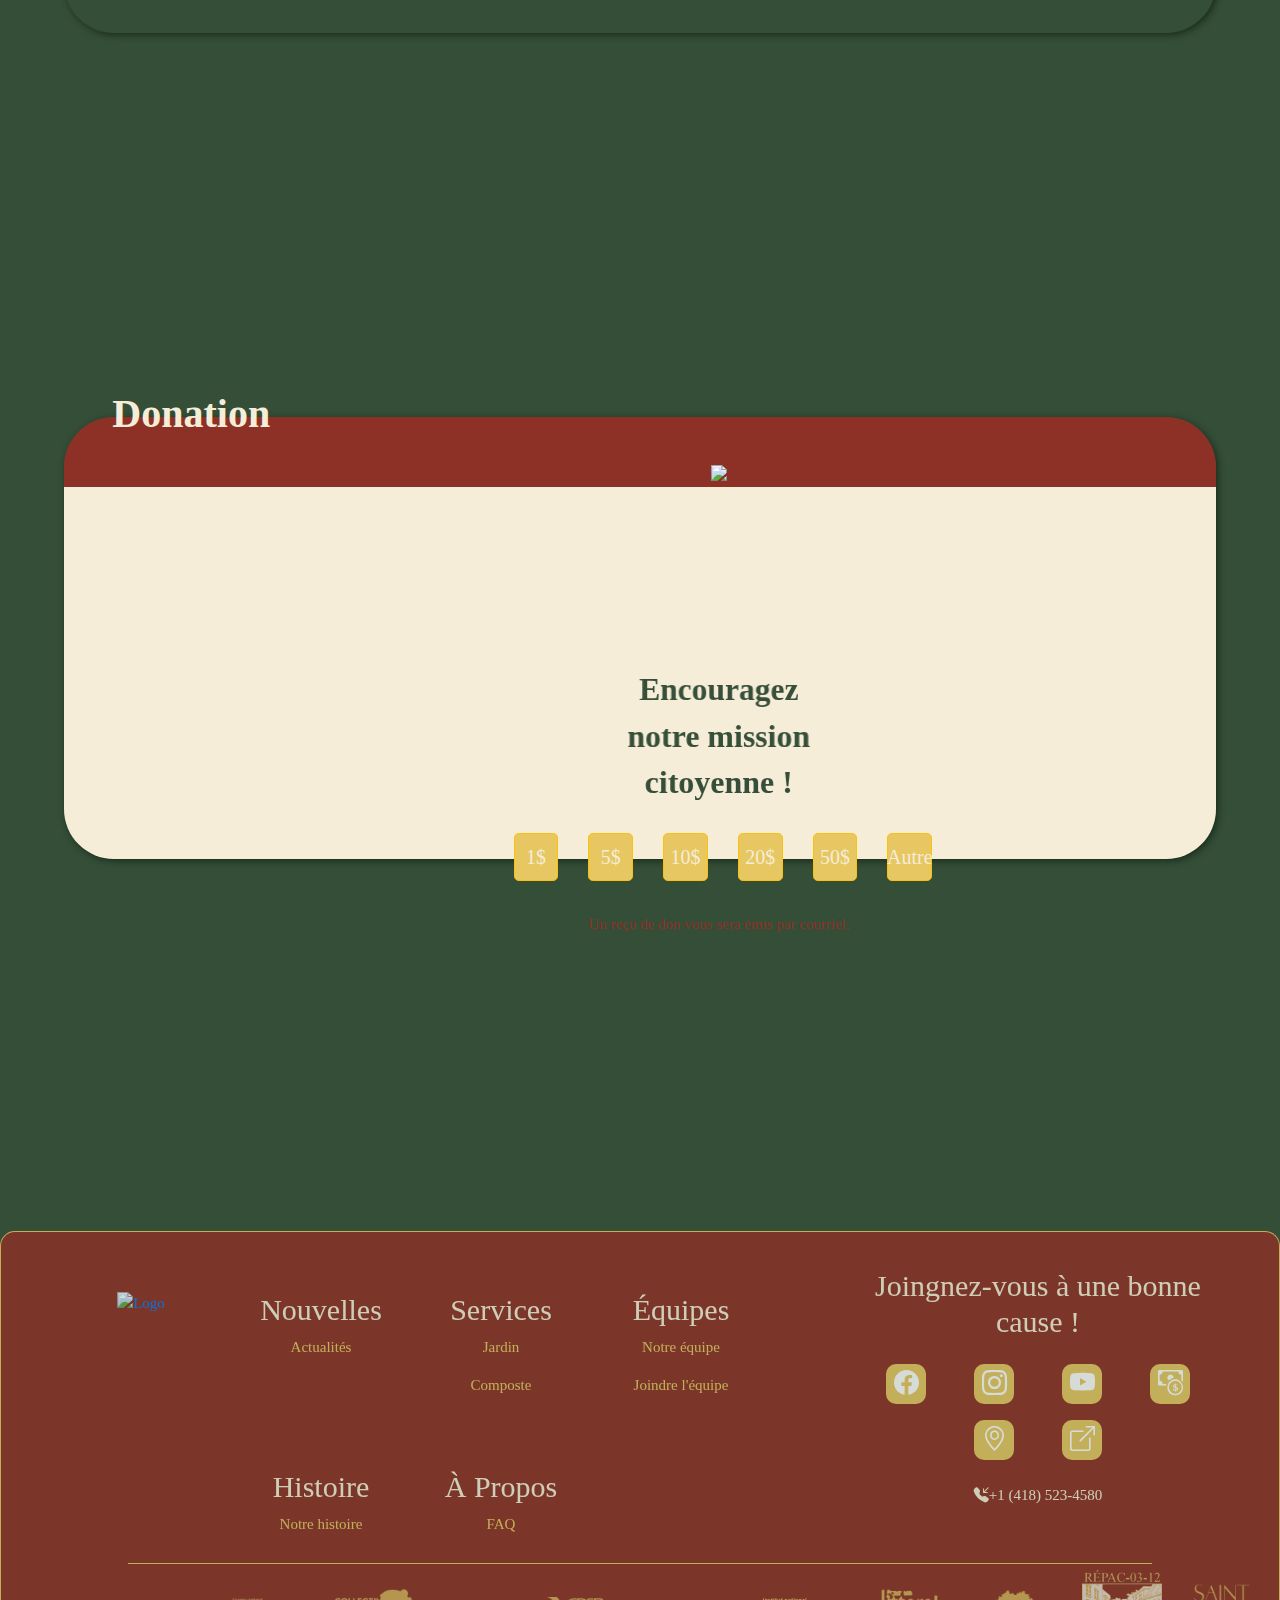
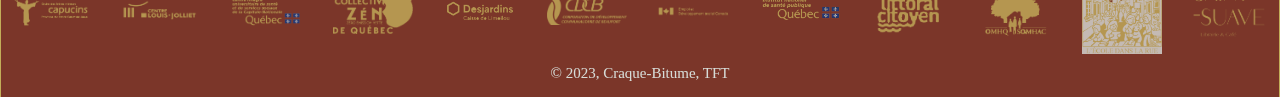
==== commit de6f99f0: "Merge branch 'main' of https://github.com/YourAntidote/craque-bitume-TFT" ====
--- a/index.html
+++ b/index.html
@@ -74,8 +74,8 @@
     </nav>
 
     <!-------------- HERO --------------->
-    <section id="hero" class="accueil container-fluid hero row d-flex justify-content-evenly justify-content-xl-center">
-      <div class="max-width max-width-hero">
+    <section id="hero" class="accueil max-width container-fluid hero row d-flex justify-content-evenly justify-content-xl-center">
+      
         <div class="cote gauche pt-5 d-flex flex-column col-11 col-sm-8 col-md-9 col-xl-5 justify-content-center justify-content-md-center justify-content-lg-center  align-items-md-center align-items-center align-items-xl-start">
           <h1 class="text-center text-md-start text-overflow hero-titre-1">La nature et</h1>
           <h1 class="text-center text-md-start text-overflow hero-titre-2">l'écocitoyenneté</h1>
@@ -101,7 +101,7 @@
             </div>
           </div>
         </div>
-      </div>
+
     </section>  
 
     <!-------------- SERVICES --------------->
@@ -294,10 +294,10 @@
             <a href="https://craquebitume.org/products/faites-un-don-a-craque-bitume?variant=42587564540080" type="button" class="d-flex col-12 justify-content-end btn btn-outline-warning btn-lg ml-lg-2 mt-2 mt-lg-0 text-center">10$</a>
           </div>
           <div class="donation__button col-4 col-md-3 col-lg-2 col-xl-1 d-flex justify-content-center align-content-center">
-            <a href="https://craquebitume.org/products/faites-un-don-a-craque-bitume?variant=42587564605616" type="button" class="d-flex col-12 justify-content-end btn btn-outline-warning btn-lg ml-lg-2 mt-2 mt-lg-0 text-center">15$</a>
-          </div>
-          <div class="donation__button col-4 col-md-3 col-lg-2 col-xl-1 d-flex justify-content-center align-content-center">
-            <a href="https://craquebitume.org/products/faites-un-don-a-craque-bitume?variant=42587564671152" type="button" class="d-flex col-12 justify-content-end btn btn-outline-warning btn-lg ml-lg-2 mt-2 mt-lg-0 text-center">20$</a>
+            <a href="https://craquebitume.org/products/faites-un-don-a-craque-bitume?variant=42587564605616" type="button" class="d-flex col-12 justify-content-end btn btn-outline-warning btn-lg ml-lg-2 mt-2 mt-lg-0 text-center">20$</a>
+          </div>
+          <div class="donation__button col-4 col-md-3 col-lg-2 col-xl-1 d-flex justify-content-center align-content-center">
+            <a href="https://craquebitume.org/products/faites-un-don-a-craque-bitume?variant=42587564671152" type="button" class="d-flex col-12 justify-content-end btn btn-outline-warning btn-lg ml-lg-2 mt-2 mt-lg-0 text-center">50$</a>
           </div>
           <div class="donation__button col-4 col-md-3 col-lg-2 col-xl-1 d-flex justify-content-center align-content-center">
             <a href="https://craquebitume.org/products/faites-un-don-a-craque-bitume" type="button" class="d-flex col-12 justify-content-end btn btn-outline-warning btn-lg ml-lg-2 mt-2 mt-lg-0 text-center">Autre</a>
@@ -345,7 +345,7 @@
 
           <div class="row col-12 col-sm-11 col-md-9 col-lg-9 col-xl-8 d-flex justify-content-center align-content-center align-items-centers text-center flex-wrap">
 
-            <div class="footer-nav col-12 col-md-4 col-lg-4 col-xl-2 mb-2 mt-5 d-flex flex-column align-items-center">
+            <div class="footer-nav col-12 col-md-4 col-lg-3 col-xl-1 mb-2 mt-5 d-flex flex-column align-items-center">
               <a href="index.html" class="d-flex align-items-center mb-3 link-body-emphasis text-decoration-none"><img class="footer__logo " src="./sources/logo.png" alt="Logo"></a>
             </div>
 
@@ -379,12 +379,12 @@
           <div class="col-12 col-md-9 col-xl-4 mb-2 pt-4  d-flex flex-column align-items-center">
             <h5 class="section px-2 col-11 ">Joingnez-vous à une bonne cause !</h5>
             <div class="d-flex flex-wrap flex-lg-row justify-content-center sociaux mt-3  mt-xl-0">
-              <a href="https://www.facebook.com/craquebitume"                           class="footer__btn d-flex  justify-content-end align-items-center text-center mx-4 mt-3"><i class="bi bi-facebook"></i></a>
-              <a href="https://www.instagram.com/craque.bitume/"                        class="footer__btn d-flex  justify-content-end align-items-center text-center mx-4 mt-3"><i class="bi bi-instagram"></i></a>
-              <a href="https://www.youtube.com/@craque-bitumeobnl4387"                  class="footer__btn d-flex  justify-content-end align-items-center text-center mx-4 mt-3"><i class="bi bi-youtube"></i></a>
-              <a href="https://craquebitume.org/products/faites-un-don-a-craque-bitume" class="footer__btn d-flex  justify-content-end align-items-center text-center mx-4 mt-3"><i class="bi bi-cash-coin"></i></a>
-              <a href="https://maps.app.goo.gl/16J4zraB6vR6eccZ9"                       class="footer__btn d-flex  justify-content-end align-items-center text-center mx-4 mt-3"><i class="bi bi-geo-alt"></i></a>
-              <a href="https://craquebitume.org/"                                       class="footer__btn d-flex  justify-content-end align-items-center text-center mx-4 mt-3"><i class="bi bi-box-arrow-up-right"></i></a>
+              <a href="https://www.facebook.com/craquebitume"                           class="footer__btn d-flex justify-content-end align-items-center text-center mx-4 mt-3"><i class="bi bi-facebook"></i></a>
+              <a href="https://www.instagram.com/craque.bitume/"                        class="footer__btn d-flex justify-content-end align-items-center text-center mx-4 mt-3"><i class="bi bi-instagram"></i></a>
+              <a href="https://www.youtube.com/@craque-bitumeobnl4387"                  class="footer__btn d-flex justify-content-end align-items-center text-center mx-4 mt-3"><i class="bi bi-youtube"></i></a>
+              <a href="https://craquebitume.org/products/faites-un-don-a-craque-bitume" class="footer__btn d-flex justify-content-end align-items-center text-center mx-4 mt-3"><i class="bi bi-cash-coin"></i></a>
+              <a href="https://maps.app.goo.gl/16J4zraB6vR6eccZ9"                       class="footer__btn d-flex justify-content-end align-items-center text-center mx-4 mt-3"><i class="bi bi-geo-alt"></i></a>
+              <a href="https://craquebitume.org/"                                       class="footer__btn d-flex justify-content-end align-items-center text-center mx-4 mt-3"><i class="bi bi-box-arrow-up-right"></i></a>
             </div>
             <p class="sous-section telephone mt-4"><i class="bi bi-telephone-inbound-fill"></i>+1 (418) 523-4580</p>
           </div>  
--- a/styles/styles.css
+++ b/styles/styles.css
@@ -46,6 +46,10 @@
 main {
   position: relative;
   width: 100%;
+  display: flex;
+  flex-direction: column;
+  align-items: center;
+  justify-content: space-evenly;
 }
 
 h5 {
@@ -70,6 +74,9 @@
   border: 1px solid #E7C762;
   color: #F5EDD8;
   font-size: 15px;
+}
+.description_generique_texte {
+  max-width: 1920px;
 }
 
 .max-width {
@@ -186,12 +193,6 @@
 }
 
 /* ----------------- SECTION HERO ----------------------- */
-.max-width-hero {
-  display: flex;
-  justify-content: center;
-  flex-direction: row;
-}
-
 #hero {
   padding: 0px;
   margin: 0px;
@@ -218,8 +219,7 @@
   width: 100%;
   height: 100%;
   aspect-ratio: 5/4;
-  -o-object-fit: cover;
-     object-fit: cover;
+  object-fit: cover;
 }
 
 .swiper-button-next {
@@ -427,8 +427,7 @@
   display: grid;
   grid-template-columns: repeat(auto-fill, minmax(263px, 1fr));
   row-gap: 10px;
-  -moz-column-gap: 25px;
-       column-gap: 25px;
+  column-gap: 25px;
   padding: 15px;
 }
 
@@ -536,11 +535,11 @@
 }
 
 body {
-  background-color: #354E38;
+  background-color: #354e38;
 }
 
 .nouvelle-individuel__container {
-  margin: 15px auto;
+  margin: 25px auto;
   display: flex;
   flex-direction: column;
   width: 90vw;
@@ -553,10 +552,10 @@
   flex-direction: column;
   width: 100%;
   background-image: url();
-  background-color: #E7C762;
+  background-color: #e7c762;
   border-radius: 18px;
   padding: 10px 25px;
-  color: #354E38;
+  color: #354e38;
   background-image: url(/assets/img/hero_picturedetail_nouvelle.png);
   background-repeat: no-repeat;
   background-size: cover;
@@ -588,16 +587,16 @@
 /*styles pour la section info de details de nouvelles */
 .nouvelles-individuel__info {
   display: flex;
-  margin-top: 15px;
+  margin-top: 25px;
   width: 100%;
   align-self: center;
 }
 
 .nouvelle-individuel__info-title {
   font-size: 25px;
-  background-color: #E7C762;
+  background-color: #e7c762;
   border-radius: 18px;
-  color: #354E38;
+  color: #354e38;
   padding: 10px 55px 10px 25px;
   width: 80%;
   min-width: 523px;
@@ -615,8 +614,8 @@
   transform: translateX(-15%);
   display: flex;
   flex-direction: column;
-  justify-content: space-between;
-  color: #354E38;
+  justify-content: space-evenly;
+  color: #354e38;
   margin-left: 20px;
   min-width: 250px;
 }
@@ -627,28 +626,58 @@
 .nouvelles-individuel__top-card {
   padding: 15px;
   border-radius: 18px;
-  background-color: #F5EDD8;
+  background-color: #f5edd8;
   display: flex;
   justify-content: space-between;
   align-items: center;
+  transition-property: transform, color, background-color;
+  transition-duration: 130ms;
+  transition-timing-function: ease-in-out;
+}
+
+.nouvelles-individuel__top-card:hover {
+  transform: scale(1.2);
+  color: #F5EDD8;
+  background-color: #E7C762;
+  fill: #F5EDD8;
 }
 
 .nouvelles-individuel__middle-card {
   padding: 15px;
   border-radius: 18px;
-  background-color: #F5EDD8;
+  background-color: #f5edd8;
   display: flex;
   justify-content: space-between;
   align-items: center;
+  transition-property: transform, color, background-color;
+  transition-duration: 130ms;
+  transition-timing-function: ease-in-out;
+}
+
+.nouvelles-individuel__middle-card:hover {
+  transform: scale(1.2);
+  color: #F5EDD8;
+  background-color: #E7C762;
+  fill: #F5EDD8;
 }
 
 .nouvelles-individuel__bottom-card {
   padding: 15px;
   border-radius: 18px;
-  background-color: #F5EDD8;
+  background-color: #f5edd8;
   display: flex;
   justify-content: center;
   align-items: center;
+  transition-property: transform, color, background-color;
+  transition-duration: 130ms;
+  transition-timing-function: ease-in-out;
+}
+
+.nouvelles-individuel__bottom-card:hover {
+  transform: scale(1.2);
+  color: #F5EDD8;
+  background-color: #E7C762;
+  fill: #F5EDD8;
 }
 
 .nouvelles-individuel__info-card-left {
@@ -666,6 +695,82 @@
 
 .svg__formateur {
   width: 50px;
+}
+
+/* section prix de la nouvelles/achat */
+.nouvelle-individuel__prix {
+  display: flex;
+  margin-top: 25px;
+  margin-bottom: 25px;
+  color: #E7C762;
+  font-weight: bold;
+}
+.nouvelle-individuel__prix h3 {
+  font-weight: bolder;
+  font-size: 45;
+}
+
+.prix-left__row-two {
+  color: #F5EDD8;
+}
+
+.prix-left__row-three {
+  color: #F5EDD8;
+  display: flex;
+  justify-content: space-between;
+  width: 95%;
+}
+.prix-left__row-three .nouvelle-individuel__qte {
+  display: flex;
+  align-items: flex-start;
+  justify-content: space-between;
+  width: 35%;
+}
+.prix-left__row-three .nouvelle-individuel__stock {
+  display: flex;
+  align-items: flex-start;
+  justify-content: space-between;
+  width: 25%;
+}
+.prix-left__row-three .nouvelle-individuel__stock .nbr-stock-restant {
+  background-color: #E7C762;
+  width: 20%;
+  border-radius: 5px;
+  text-align: center;
+}
+
+.prix-left__row-four {
+  display: flex;
+  justify-content: space-between;
+  align-items: center;
+  color: #354e38;
+  background-color: #F5EDD8;
+  border-radius: 15px;
+  width: 95%;
+  padding: 11px 15px 10px 15px;
+  transition: background-color 100ms ease-in-out;
+}
+.prix-left__row-four p {
+  margin-bottom: 0;
+}
+
+.prix-left__row-four:hover {
+  background-color: #E7C762;
+}
+.prix-left__row-four:hover p {
+  color: #F5EDD8;
+}
+.prix-left__row-four:hover .panier-achat {
+  stroke: #F5EDD8;
+  fill: #F5EDD8;
+}
+
+.nouvelle-individuel__prix-right {
+  width: 35vw;
+  border-radius: 18px;
+  background-image: url("../assets/img/service_hero_pic.jpg");
+  background-size: cover;
+  background-position: center center;
 }
 
 /* ----------------- SECTION index TÉMOIGNAGE ---------------------- */
@@ -726,8 +831,7 @@
   border-radius: 20px 20px 0px 0px;
   aspect-ratio: 1/1;
   width: 100%;
-  -o-object-fit: cover;
-     object-fit: cover;
+  object-fit: cover;
   position: relative;
 }
 
@@ -807,6 +911,7 @@
 /*Changer la classe ici pour autre chose*/
 .section__services2 {
   display: grid;
+  gap: 20px;
   border-color: #e7c762;
   border-width: 10px;
   border-style: double;
@@ -816,10 +921,33 @@
 }
 
 .service__card__img {
-  -o-object-fit: fill;
-     object-fit: fill;
+  object-fit: fill;
   background: rgb(53, 78, 56);
-  background: linear-gradient(0deg, rgb(53, 78, 56) 3%, rgba(53, 78, 56, 0) 100%);
+}
+
+.service__hero {
+  width: 100vw;
+  height: 40vh;
+  background-image: url(../assets/img/service_hero_pic.jpg);
+  background-repeat: no-repeat;
+  background-position: top;
+  background-size: cover;
+  font-weight: bold;
+  font-size: 65px;
+  font-family: "rubik";
+}
+
+.service__hero-title {
+  font-weight: bold;
+  font-size: 65px;
+  font-family: "rubik";
+}
+
+.service__container__description {
+  max-width: 1920px;
+  color: #E7C762;
+  font-family: "rubik";
+  background-color: #8d3126;
 }
 
 .fade-in-image {
@@ -838,8 +966,16 @@
     opacity: 1;
   }
 }
-.service__all_cards {
-  text-align: center;
+.service__all__cards {
+  text-align: center;
+}
+
+.service__all__cards:hover {
+  text-align: center;
+  background-color: #569e5d;
+}
+
+.service__card__all__cards__container {
   border-radius: 10%;
 }
 
@@ -881,6 +1017,7 @@
   background-repeat: no-repeat;
   background-position: center;
   background-size: cover;
+  background-image: url(../assets/img/service_hero_pic.jpg);
   font-family: "rubik";
   font-weight: bold;
   padding: 40px;
@@ -896,6 +1033,19 @@
   font-weight: bold;
   color: #F5EDD8;
   font-size: 40px;
+}
+
+/* ----------------- SECTION PAGE DETAIL SERVICE ----------------------- */
+.titre_detail_service {
+  color: #E7C762;
+}
+
+.titre_case_service {
+  color: #F5EDD8 !important;
+}
+
+.p_case_service {
+  color: #E5A484 !important;
 }
 
 /* ----------------- SECTION PAGE HISTOIRE ---------------------- */
@@ -1041,6 +1191,7 @@
   color: #F5EDD8;
   font-family: "rubik";
   font-weight: bold;
+  margin: 0px auto;
 }
 .propos__text {
   color: #8D3126;
@@ -1225,8 +1376,7 @@
 .lelogo {
   width: 300px;
   position: absolute;
-  -o-object-fit: cover;
-     object-fit: cover;
+  object-fit: cover;
 }
 
 footer {
@@ -1264,10 +1414,11 @@
   border: 2px solid #E7C762;
   background-color: #E7C762;
   color: white;
-  font-size: 30px;
-  max-width: 50px;
-  max-height: 50px;
-  width: 100%;
+  font-size: 25px;
+  max-width: 40px;
+  max-height: 40px !important;
+  width: 100%;
+  height: 100% !important;
   border-radius: 10px;
   font-family: "Times New Roman", Times, serif;
 }
@@ -1361,7 +1512,6 @@
   .date-block {
     background-color: #F5EDD8;
     width: 300px;
-    height: -moz-fit-content;
     height: fit-content;
     font-size: 30px;
     font-weight: bold;
@@ -1371,7 +1521,6 @@
   }
   .credit-block {
     width: 300px;
-    height: -moz-fit-content;
     height: fit-content;
     background: #8d3126;
     background: linear-gradient(0deg, #8D3126 0%, #E7C762 0%, #8D3126 72%);
@@ -1388,4 +1537,4 @@
     justify-content: center;
     flex-direction: column;
   }
-}/*# sourceMappingURL=styles.css.map */+}